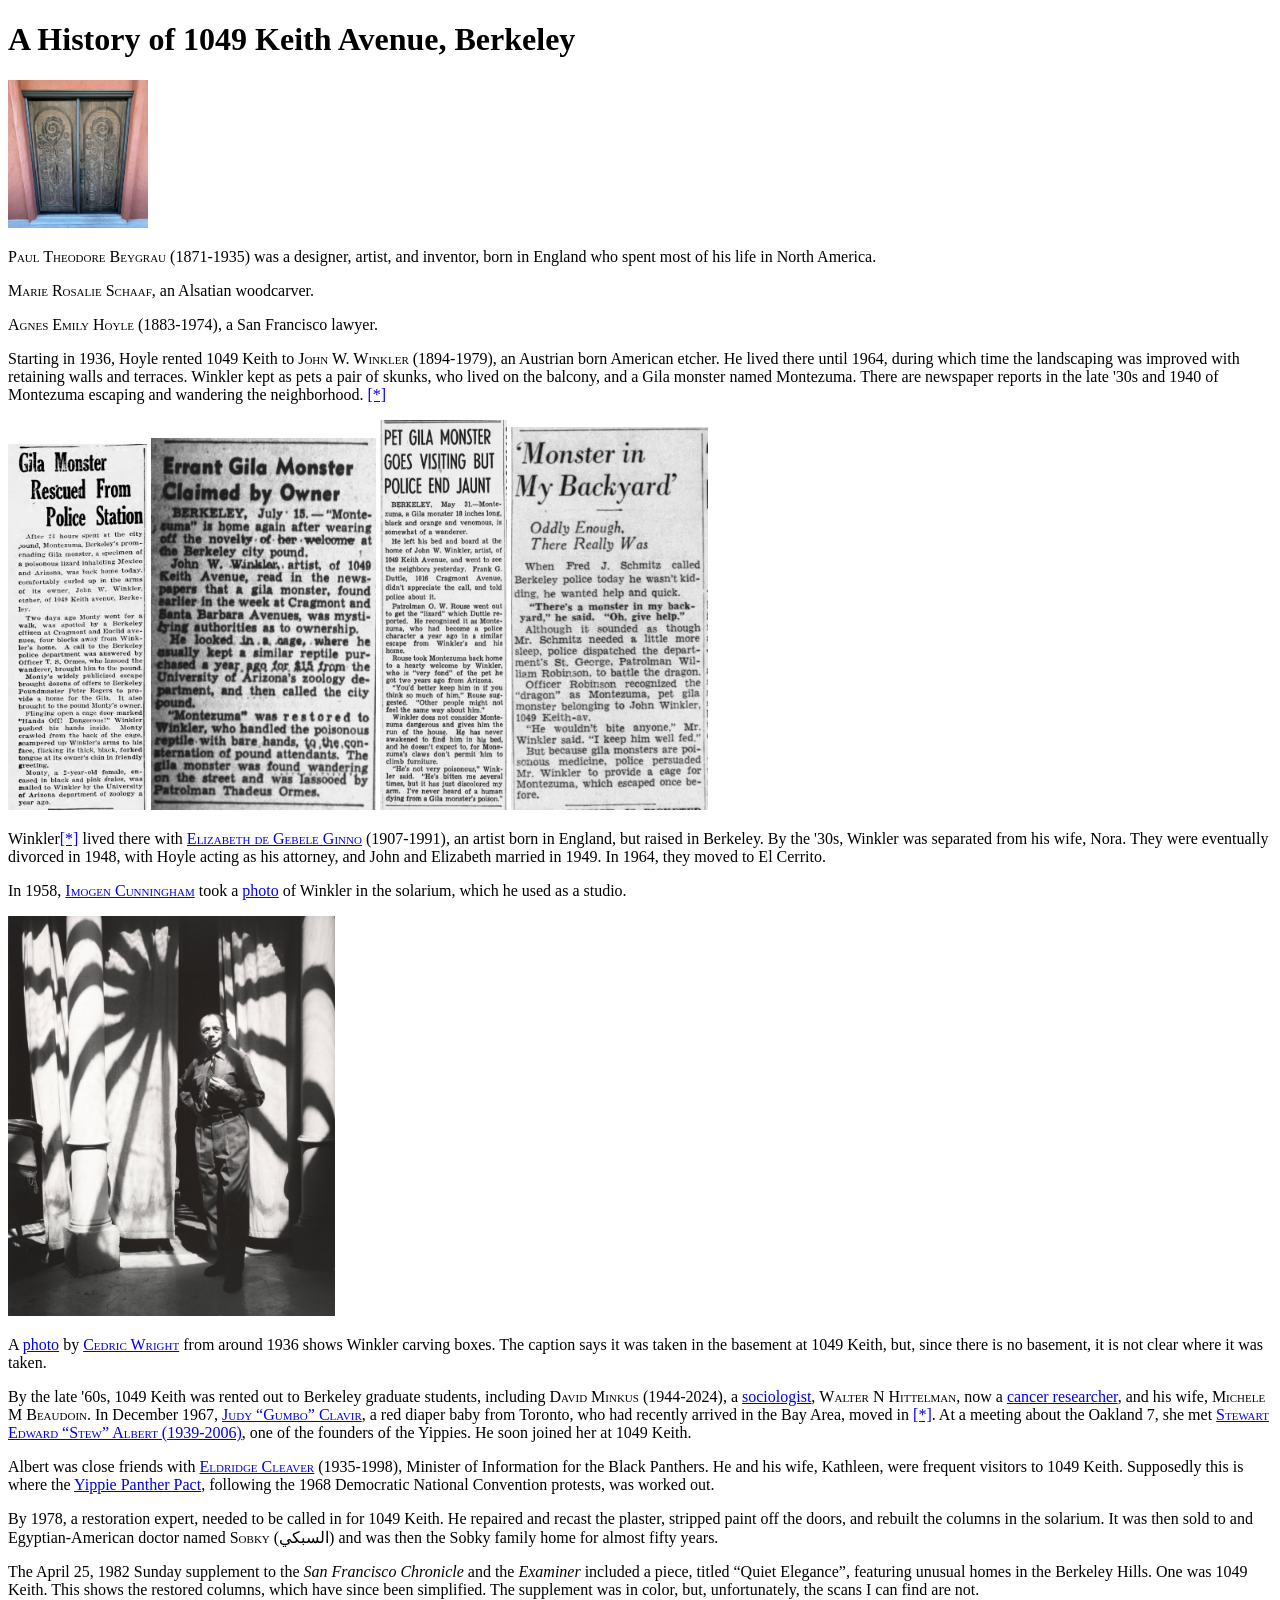
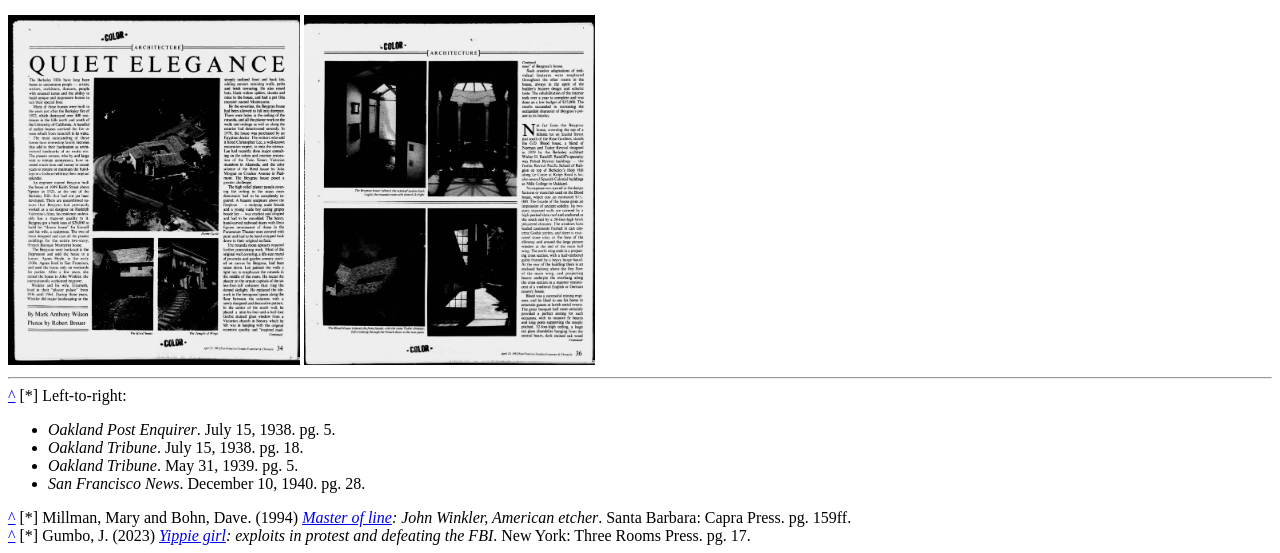
==== 1049-keith.html @ bbfe3d76 "Fill out some clippings." ====
<?xml version="1.0" encoding="iso-8859-1"?>
<!DOCTYPE html PUBLIC "-//W3C//DTD XHTML 1.0 Strict//EN" "http://www.w3.org/TR/xhtml1/DTD/xhtml1-strict.dtd">
<html xmlns="http://www.w3.org/1999/xhtml">
<head>
  <meta http-equiv="content-type" content="text/html; charset=iso-8859-1" />
  <meta http-equiv="content-language" content="en-us" />
  <title>1049 Keith</title>
  <meta name="description" content="2023 fourth quarter posts" />
  <link rel="stylesheet" href="1049-keith.css" type="text/css" />
</head>
<body>
<h1>A History of 1049 Keith Avenue, Berkeley</h1>

<img src="images/front-door-outside.jpg" alt="front door outside" width="140" height="148"/>

<p>
<span class="person">Paul Theodore Beygrau</span> (1871-1935) was a designer, artist, and inventor, born in England who spent most of his life in North America.
</p>

<p>
<span class="person">Marie Rosalie Schaaf</span>, an Alsatian woodcarver.
</p>



<p>
<span class="person">Agnes Emily Hoyle</span> (1883-1974), a San Francisco lawyer.
</p>

<p>
Starting in 1936, Hoyle rented 1049 Keith to <span class="person">John W. Winkler</span> (1894-1979), an Austrian born American etcher. He lived there until 1964, during which time the landscaping was improved with retaining walls and terraces. Winkler kept as pets a pair of skunks, who lived on the balcony, and a Gila monster named Montezuma. There are newspaper reports in the late &apos;30s and 1940 of Montezuma escaping and wandering the neighborhood. <a href="#fn-montezuma" id="fnb-montezuma">[*]</a>
</p>

<div>
<img src="images/The_Oakland_Post_Enquirer_1938_07_15_5.jpg" alt="Gila Monster Rescued From Police Station" width="139" height="366"/>
<img src="images/Oakland_Tribune_1938_07_15_Page_18.jpg" alt="Errant Gila Monster Claimed by Owner" width="225" height="372"/>
<img src="images/Oakland_Tribune_1939_05_31_Page_5.jpg" alt="Pet Gila Monster Goes Visiting but Police End Jaunt" width="127" height="390"/>
<img src="images/The_San_Francisco_News_1940_12_10_28.jpg" alt="Monster in My Backyard" width="197" height="383"/>
</div>

<p>
Winkler<a href="#fn-winkler-master-line" id="fnb-winkler-master-line">[*]</a> lived there with <a href="https://en.wikipedia.org/wiki/Elizabeth_Ginno"><span class="person">Elizabeth de Gebele Ginno</span></a> (1907-1991), an artist born in England, but raised in Berkeley. By the &apos;30s, Winkler was separated from his wife, Nora. They were eventually divorced in 1948, with Hoyle acting as his attorney, and John and Elizabeth married in 1949. In 1964, they moved to El Cerrito.
</p>

<p>
In 1958, <a href="https://en.wikipedia.org/wiki/Imogen_Cunningham"><span class="person">Imogen Cunningham</span></a> took a <a href="https://www.sfmoma.org/artwork/69.61.3/">photo</a> of Winkler in the solarium, which he used as a studio.
</p>

<div>
<img src="images/Cunningham.jpg" alt="John Winkler, Etcher" width="327" height="400"/>
</div>

<p>
A <a href="https://archive.org/details/masteroflinejohn0000mill/page/178/mode/2up?q=%22cedric+wright%22">photo</a> by <a href="https://en.wikipedia.org/wiki/Cedric_Wright"><span class="person">Cedric Wright</span></a> from around 1936 shows Winkler carving boxes. The caption says it was taken in the basement at 1049 Keith, but, since there is no basement, it is not clear where it was taken.
</p>

<p>
By the late &apos;60s, 1049 Keith was rented out to Berkeley graduate students, including
<span class="person">David Minkus</span> (1944-2024), a <a href="https://issi.berkeley.edu/david-minkus">sociologist</a>,
<span class="person">Walter N Hittelman</span>, now a <a href="https://gsbs.uth.edu/directory/profile?id=a3d20e56-502f-4c94-b5e9-e62700e378ae">cancer researcher</a>,
and his wife, <span class="person">Michele M Beaudoin</span>.

In December 1967, <a href="https://en.wikipedia.org/wiki/Judy_Gumbo"><span class="person">Judy &ldquo;Gumbo&rdquo; Clavir</span></a>, a red diaper baby from Toronto, who had recently arrived in the Bay Area, moved in <a href="#fn-judy-gumbo-arrives" id="fnb-judy-gumbo-arrives">[*]</a>. At a meeting about the Oakland 7, she met
<a href="https://en.wikipedia.org/wiki/Stew_Albert"><span class="person">Stewart Edward &ldquo;Stew&rdquo; Albert (1939-2006)</a>, one of the founders of the Yippies.
He soon joined her at 1049 Keith.
</p>

<p>
Albert was close friends with <a href="https://en.wikipedia.org/wiki/Eldridge_Cleaver"><span class="person">Eldridge Cleaver</span></a> (1935-1998), Minister of Information for the Black Panthers. He and his wife, Kathleen, were frequent visitors to 1049 Keith. Supposedly this is where the <a href="https://files.libcom.org/files/2024-06/Yipanther%20Pact.pdf">Yippie Panther Pact</a>, following the 1968 Democratic National Convention protests, was worked out.
</p>

<p>
By 1978, a restoration expert, needed to be called in for 1049 Keith. He repaired and recast the plaster, stripped paint off the doors, and rebuilt the columns in the solarium. It was then sold to and Egyptian-American doctor named <span class="person">Sobky</span> (&#x0627;&#x0644;&#x0633;&#x0628;&#x0643;&#x064A;) and was then the Sobky family home for almost fifty years.
</p>

<p>
The April 25, 1982 Sunday supplement to the <i>San Francisco Chronicle</i> and the <i>Examiner</i> included a piece, titled &ldquo;Quiet Elegance&rdquo;, featuring unusual homes in the Berkeley Hills. One was 1049 Keith. This shows the restored columns, which have since been simplified. The supplement was in color, but, unfortunately, the scans I can find are not.
</p>

<div>
<img src="images/The_San_Francisco_Examiner_1982_04_25_478.jpg" alt="Quiet Elegance" width="292" height="350"/>
<img src="images/The_San_Francisco_Examiner_1982_04_25_480.jpg" alt="Beygrau photos" width="291" height="350"/>
</div>

<hr/>

<div class="fn" id="fn-montezuma">
<a href="#fnb-montezuma">^</a>
[*] Left-to-right:
<ul>
  <li><i>Oakland Post Enquirer</i>. July 15, 1938. pg. 5.</li>
  <li><i>Oakland Tribune</i>. July 15, 1938. pg. 18.</li>
  <li><i>Oakland Tribune</i>. May 31, 1939. pg. 5.</li>
  <li><i>San Francisco News</i>. December 10, 1940. pg. 28.</li>
</ul>
</div>

<div class="fn" id="fn-winkler-master-line">
<a href="#fnb-winkler-master-line">^</a>
[*]
Millman, Mary and Bohn, Dave. (1994) <i><a href="https://www.librarything.com/work/19726737/t/Master-of-Line-John-W-Winkler-American-Etcher">Master of line</a>: John Winkler, American etcher</i>. Santa Barbara: Capra Press. pg. 159ff.
</div>

<div class="fn" id="fn-judy-gumbo-arrives">
<a href="#fnb-judy-gumbo-arrives">^</a>
[*]
Gumbo, J. (2023) <i><a href="https://www.librarything.com/work/27491806/t/Yippie-Girl-Exploits-in-Protest-and-Defeating-the-FBI">Yippie girl</a>: exploits in protest and defeating the FBI</i>. New York: Three Rooms Press. pg. 17.
</div>
---- 1049-keith.css ----
.person {
    font-variant: small-caps
}
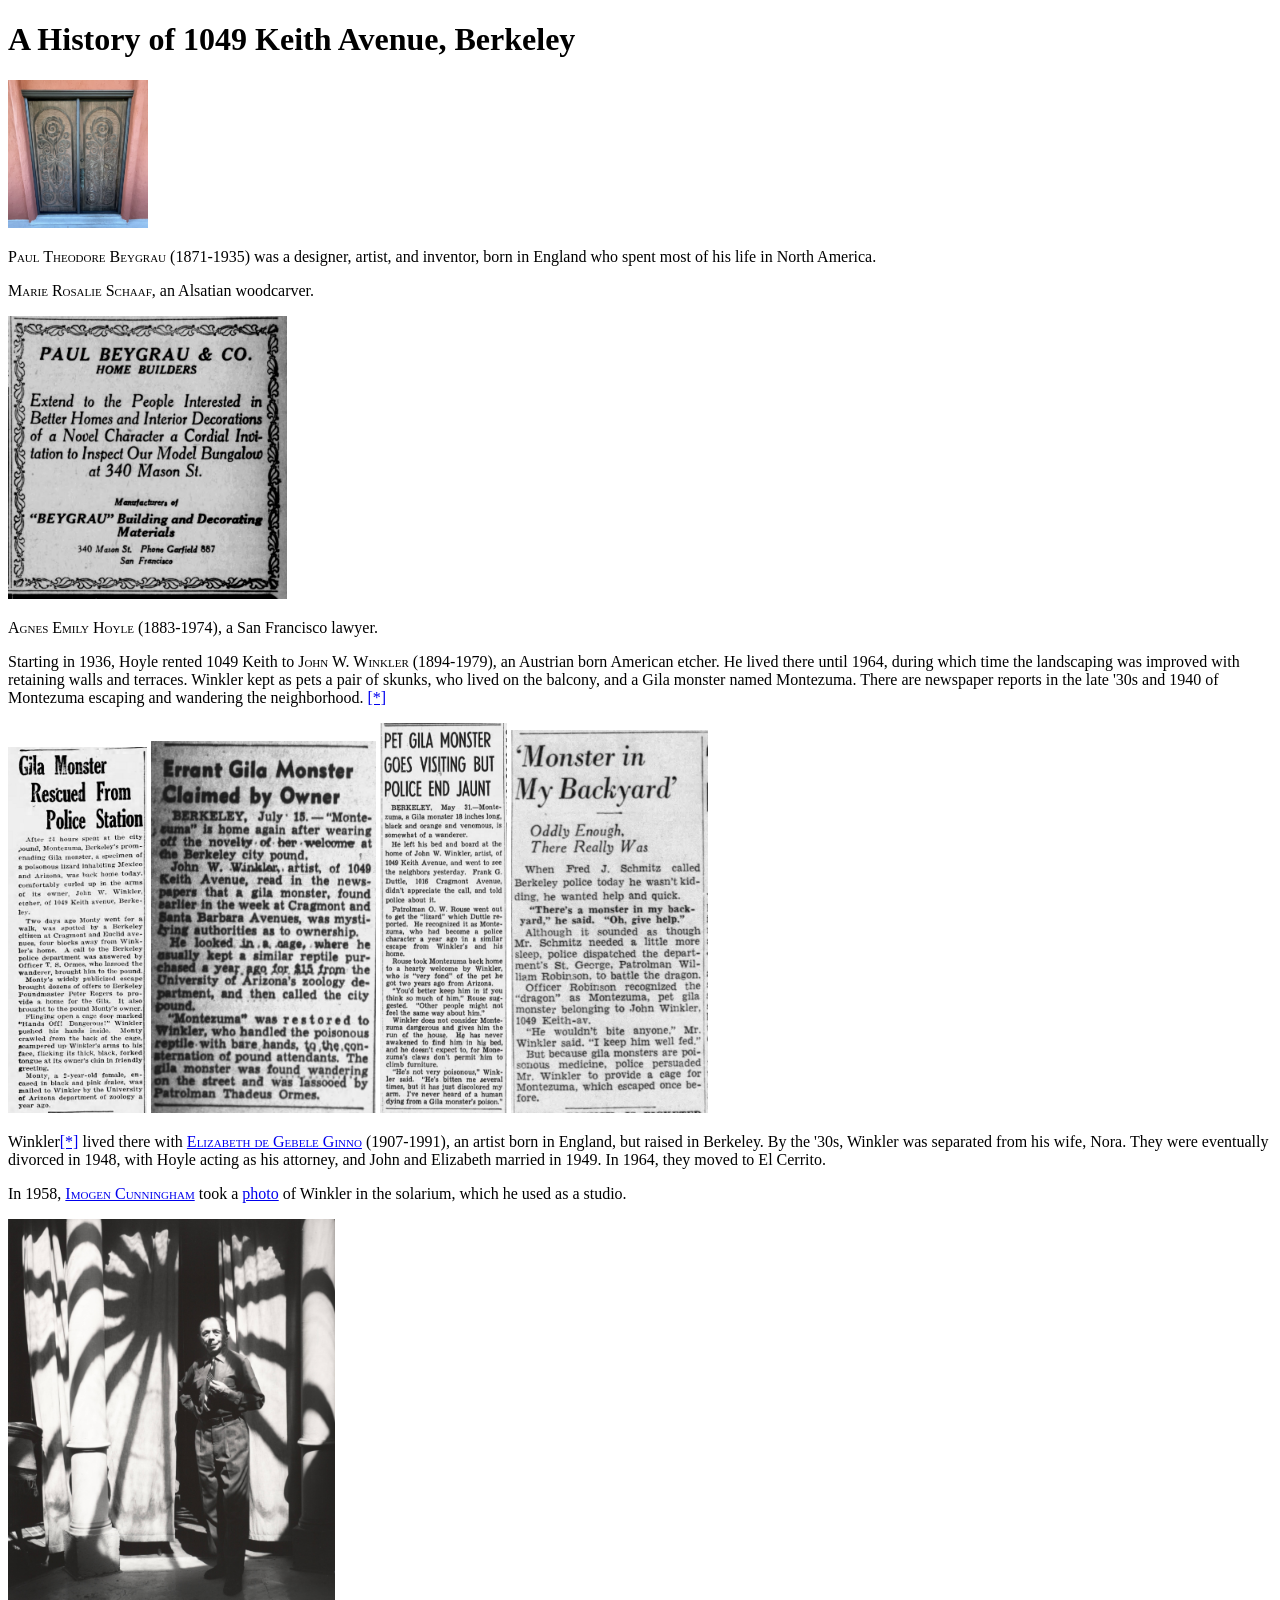
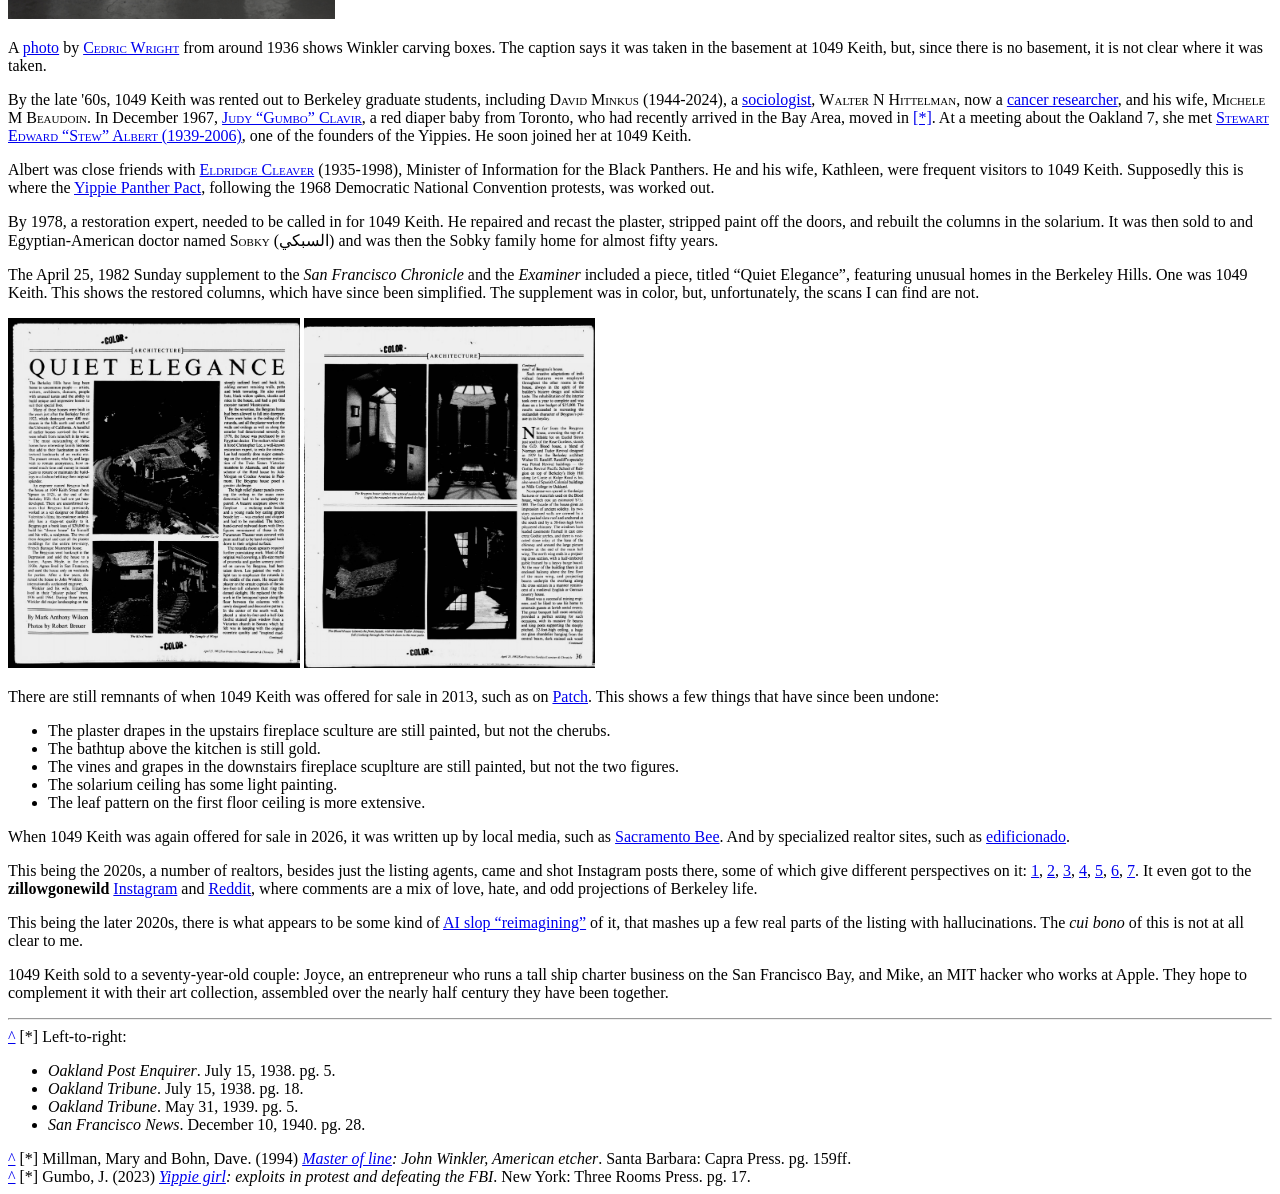
==== commit ef651d85: "More recent stuff." ====
--- a/1049-keith.html
+++ b/1049-keith.html
@@ -21,7 +21,9 @@
 <span class="person">Marie Rosalie Schaaf</span>, an Alsatian woodcarver.
 </p>
 
-
+<div>
+<img src="images/San_Francisco_Chronicle_1923_10_07_73.jpg" alt="Paul Beygrau Home Builders" width="279" height="283"/>
+</div>
 
 <p>
 <span class="person">Agnes Emily Hoyle</span> (1883-1974), a San Francisco lawyer.
@@ -82,6 +84,39 @@
 <img src="images/The_San_Francisco_Examiner_1982_04_25_480.jpg" alt="Beygrau photos" width="291" height="350"/>
 </div>
 
+<p>
+There are still remnants of when 1049 Keith was offered for sale in 2013, such as on <a href="https://patch.com/california/berkeley/bp--art-and-architecture-villa-vine">Patch</a>. This shows a few things that have since been undone:
+</p>
+<ul>
+  <li>The plaster drapes in the upstairs fireplace sculture are still painted, but not the cherubs.</li>
+  <li>The bathtup above the kitchen is still gold.</li>
+  <li>The vines and grapes in the downstairs fireplace scuplture are still painted, but not the two figures.</li>
+  <li>The solarium ceiling has some light painting.</li>
+  <li>The leaf pattern on the first floor ceiling is more extensive.</li>
+</ul>
+
+<p>
+When 1049 Keith was again offered for sale in 2026, it was written up by local media, such as <a href="https://www.sacbee.com/news/business/real-estate-news/article315740478.html">Sacramento Bee</a>.
+And by specialized realtor sites, such as <a href="https://edificionado.wordpress.com/2026/04/27/1049-keith-berkeley-2/">edificionado</a>.
+</p>
+<p>
+This being the 2020s, a number of realtors, besides just the listing agents, came and shot Instagram posts there, some of which give different perspectives on it:
+<a href="https://www.instagram.com/elbasanicolin/p/DXhaVYpEQer/">1</a>,
+<a href="https://www.instagram.com/kangofrealty/p/DX7YemlhP8V/">2</a>,
+<a href="https://www.instagram.com/mattpetullo/p/DXuLZk6DrIT/">3</a>,
+<a href="https://www.instagram.com/michasrichetta.team/p/DXr6CDYlTtQ/">4</a>,
+<a href="https://www.instagram.com/roland_osage/p/DXsaBM2AYT6/">5</a>,
+<a href="https://www.instagram.com/saltandpinerealestate/p/DXntfiNsRMz/">6</a>,
+<a href="https://www.instagram.com/sierrayourbayarearealtor/p/DXzMmn4pVzR/">7</a>.
+It even got to the <b>zillowgonewild</b> <a href="https://www.instagram.com/zillowgonewild/p/DXsVE-7kVmS/">Instagram</a> and <a href="https://www.reddit.com/r/zillowgonewild/comments/1t26m3u/its_giving_cult/">Reddit</a>, where comments are a mix of love, hate, and odd projections of Berkeley life.
+</p>
+<p>
+This being the later 2020s, there is what appears to be some kind of <a href="https://www.instagram.com/jasonliu07041/p/DXaPwZMgu-U/">AI slop &ldquo;reimagining&rdquo;</a> of it, that mashes up a few real parts of the listing with hallucinations. The <i>cui bono</i> of this is not at all clear to me.
+</p>
+
+<p>
+1049 Keith sold to a seventy-year-old couple: Joyce, an entrepreneur who runs a tall ship charter business on the San Francisco Bay, and Mike, an MIT hacker who works at Apple. They hope to complement it with their art collection, assembled over the nearly half century they have been together.
+
 <hr/>
 
 <div class="fn" id="fn-montezuma">
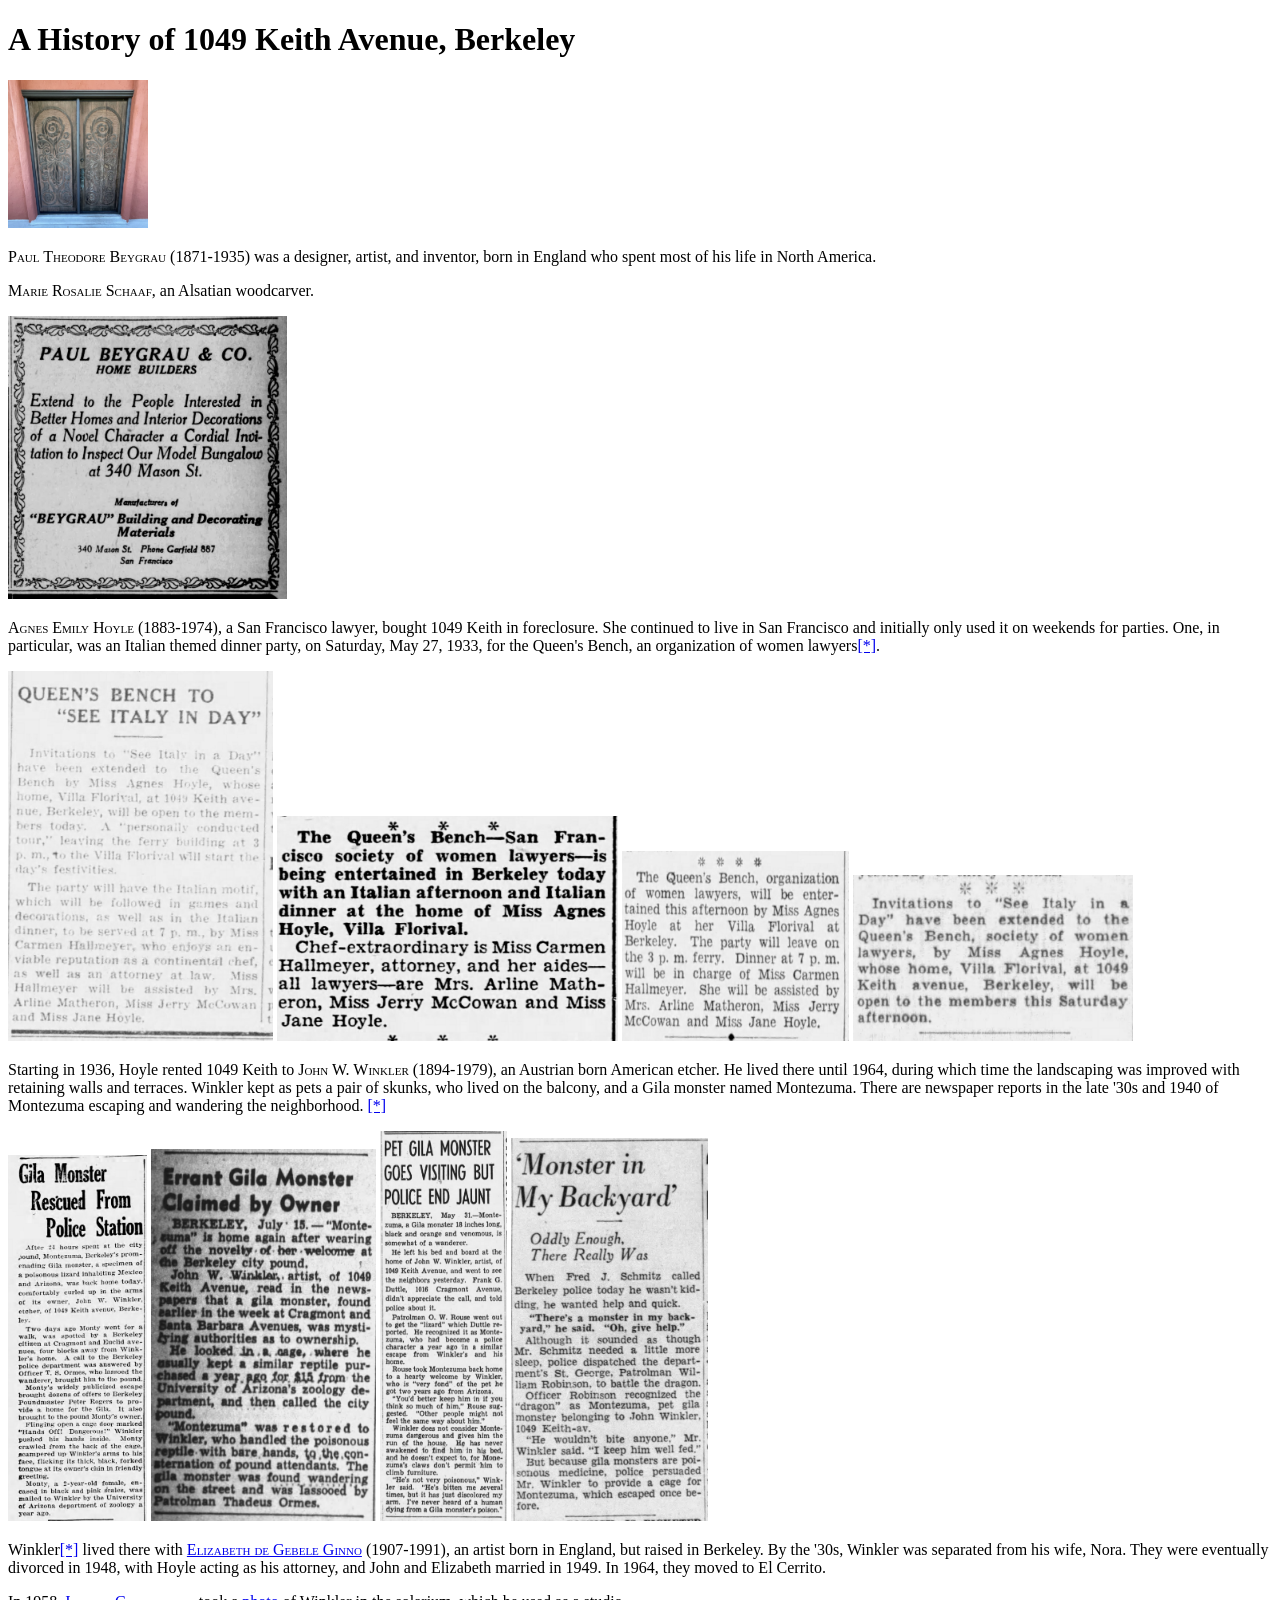
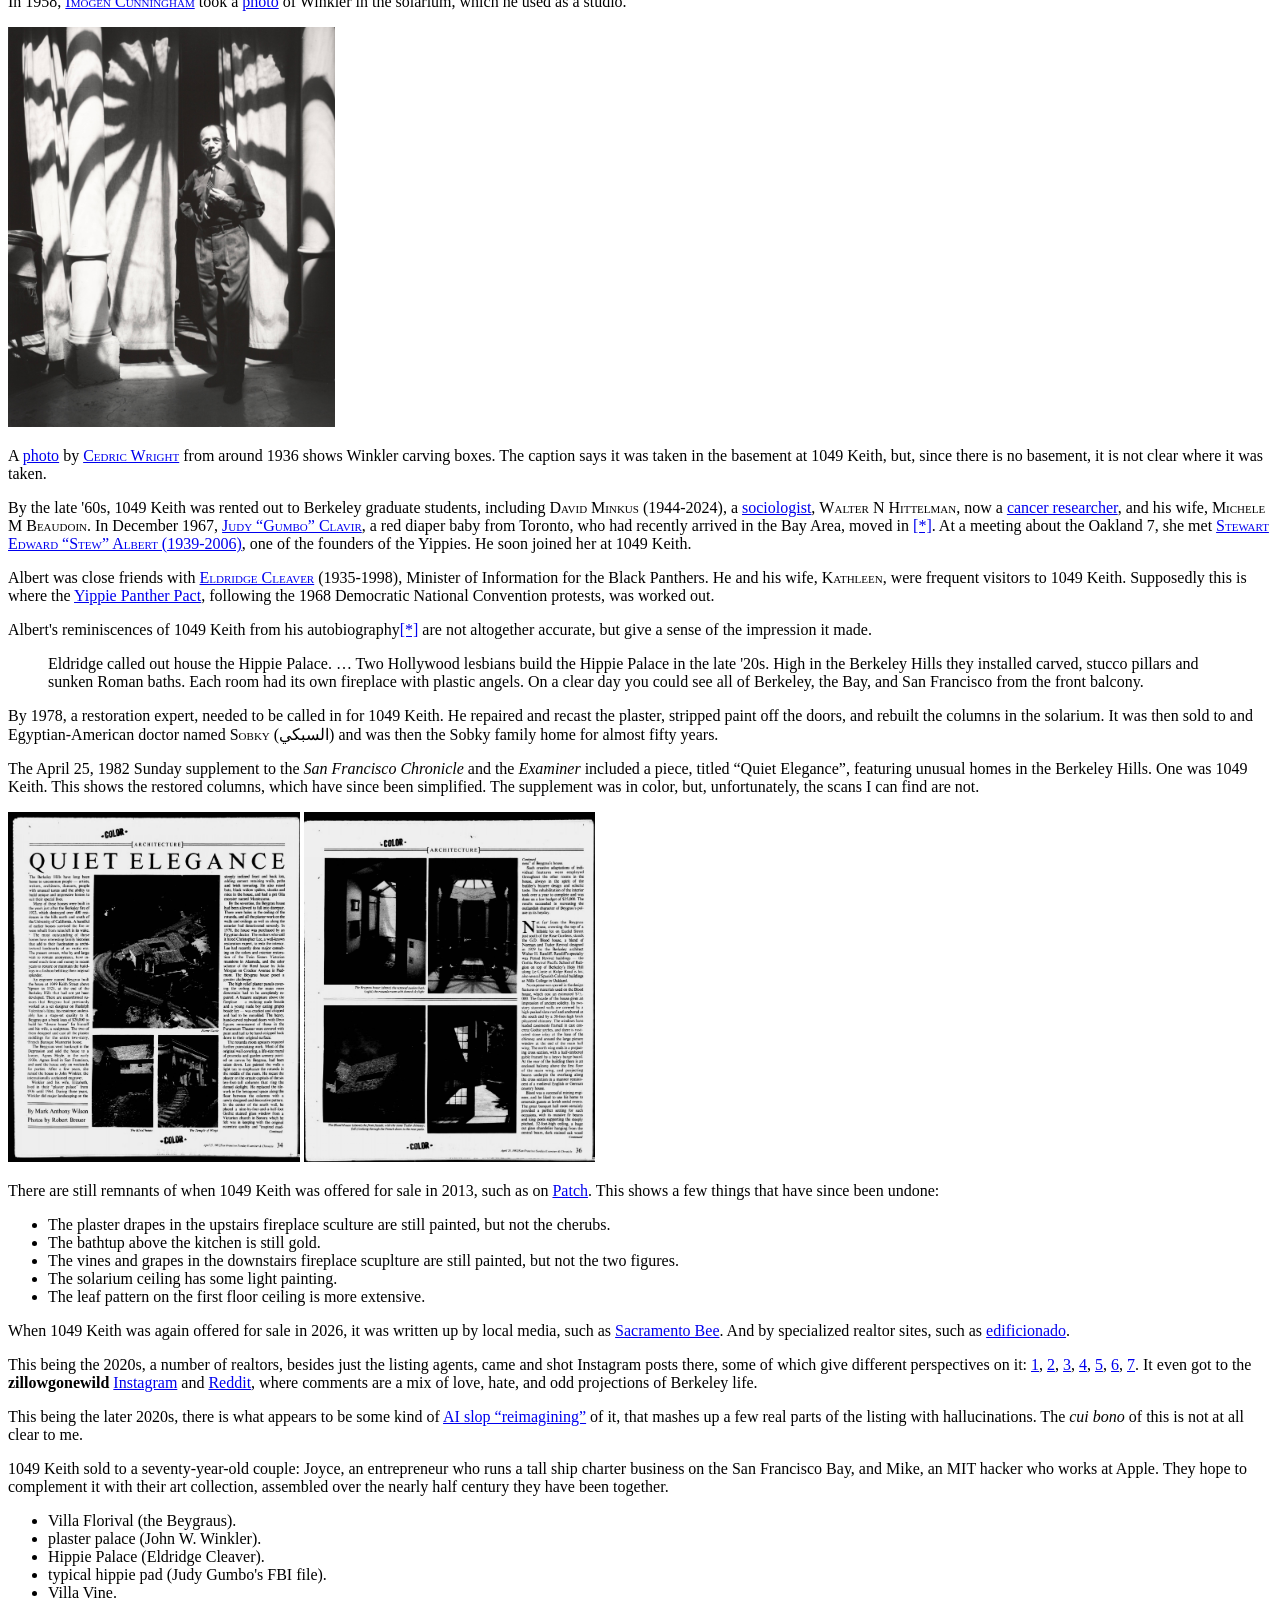
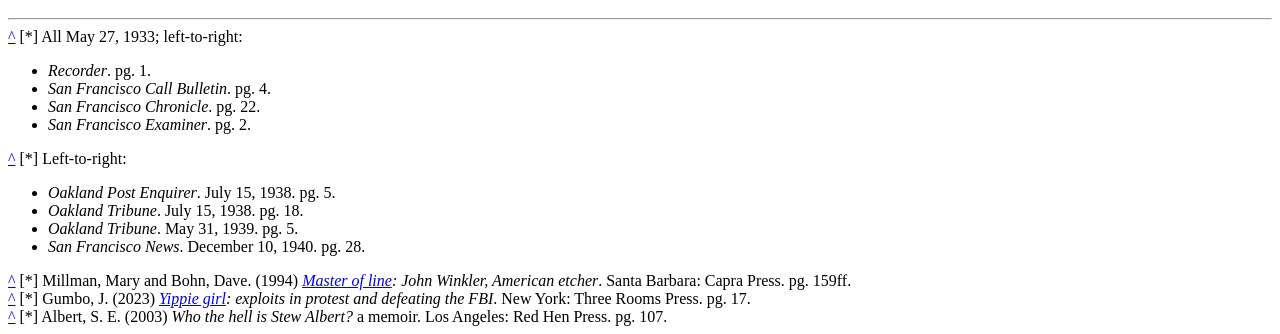
==== commit 0441d588: "More clips." ====
--- a/1049-keith.html
+++ b/1049-keith.html
@@ -26,8 +26,15 @@
 </div>
 
 <p>
-<span class="person">Agnes Emily Hoyle</span> (1883-1974), a San Francisco lawyer.
+<span class="person">Agnes Emily Hoyle</span> (1883-1974), a San Francisco lawyer, bought 1049 Keith in foreclosure. She continued to live in San Francisco and initially only used it on weekends for parties. One, in particular, was an Italian themed dinner party, on Saturday, May 27, 1933, for the Queen's Bench, an organization of women lawyers<a href="#fn-queens-bench" id="fnb-queens-bench">[*]</a>.
 </p>
+
+<div>
+<img src="images/The_Recorder_1933_05_27_1.jpg" alt="Recorder" width="265" height="370"/>
+<img src="images/The_San_Francisco_Call_Bulletin_1933_05_27_4.jpg" alt="Call Bulletin" width="341" height="225"/>
+<img src="images/San_Francisco_Chronicle_1933_05_27_22.jpg" alt="Chronicle" width="227" height="190"/>
+<img src="images/The_San_Francisco_Examiner_1933_05_27_2.jpg" alt="Examiner" width="280" height="166"/>
+</div>
 
 <p>
 Starting in 1936, Hoyle rented 1049 Keith to <span class="person">John W. Winkler</span> (1894-1979), an Austrian born American etcher. He lived there until 1964, during which time the landscaping was improved with retaining walls and terraces. Winkler kept as pets a pair of skunks, who lived on the balcony, and a Gila monster named Montezuma. There are newspaper reports in the late &apos;30s and 1940 of Montezuma escaping and wandering the neighborhood. <a href="#fn-montezuma" id="fnb-montezuma">[*]</a>
@@ -68,8 +75,17 @@
 </p>
 
 <p>
-Albert was close friends with <a href="https://en.wikipedia.org/wiki/Eldridge_Cleaver"><span class="person">Eldridge Cleaver</span></a> (1935-1998), Minister of Information for the Black Panthers. He and his wife, Kathleen, were frequent visitors to 1049 Keith. Supposedly this is where the <a href="https://files.libcom.org/files/2024-06/Yipanther%20Pact.pdf">Yippie Panther Pact</a>, following the 1968 Democratic National Convention protests, was worked out.
+Albert was close friends with <a href="https://en.wikipedia.org/wiki/Eldridge_Cleaver"><span class="person">Eldridge Cleaver</span></a> (1935-1998), Minister of Information for the Black Panthers. He and his wife, <span class="person">Kathleen</span>, were frequent visitors to 1049 Keith. Supposedly this is where the <a href="https://files.libcom.org/files/2024-06/Yipanther%20Pact.pdf">Yippie Panther Pact</a>, following the 1968 Democratic National Convention protests, was worked out.
 </p>
+
+<p>
+Albert's reminiscences of 1049 Keith from his autobiography<a href="#fn-who-the-hell" id="fnb-who-the-hell">[*]</a> are not altogether accurate, but give a sense of the impression it made.
+</p>
+
+<blockquote>
+Eldridge called out house the Hippie Palace. &hellip;
+Two Hollywood lesbians build the Hippie Palace in the late &apos;20s. High in the Berkeley Hills they installed carved, stucco pillars and sunken Roman baths. Each room had its own fireplace with plastic angels. On a clear day you could see all of Berkeley, the Bay, and San Francisco from the front balcony.
+</blockquote>
 
 <p>
 By 1978, a restoration expert, needed to be called in for 1049 Keith. He repaired and recast the plaster, stripped paint off the doors, and rebuilt the columns in the solarium. It was then sold to and Egyptian-American doctor named <span class="person">Sobky</span> (&#x0627;&#x0644;&#x0633;&#x0628;&#x0643;&#x064A;) and was then the Sobky family home for almost fifty years.
@@ -117,7 +133,26 @@
 <p>
 1049 Keith sold to a seventy-year-old couple: Joyce, an entrepreneur who runs a tall ship charter business on the San Francisco Bay, and Mike, an MIT hacker who works at Apple. They hope to complement it with their art collection, assembled over the nearly half century they have been together.
 
+<ul>
+  <li>Villa Florival (the Beygraus).</li>
+  <li>plaster palace (John W. Winkler).</li>
+  <li>Hippie Palace (Eldridge Cleaver).</li>
+  <li>typical hippie pad (Judy Gumbo's FBI file).</li>
+  <li>Villa Vine.</li>
+</ul>
+
 <hr/>
+
+<div class="fn" id="fn-queens-bench">
+<a href="#fn-queens-bench">^</a>
+[*] All May 27, 1933; left-to-right:
+<ul>
+  <li><i>Recorder</i>. pg. 1.</li>
+  <li><i>San Francisco Call Bulletin</i>. pg. 4.</li>
+  <li><i>San Francisco Chronicle</i>. pg. 22.</li>
+  <li><i>San Francisco Examiner</i>. pg. 2.</li>
+</ul>
+</div>
 
 <div class="fn" id="fn-montezuma">
 <a href="#fnb-montezuma">^</a>
@@ -141,3 +176,9 @@
 [*]
 Gumbo, J. (2023) <i><a href="https://www.librarything.com/work/27491806/t/Yippie-Girl-Exploits-in-Protest-and-Defeating-the-FBI">Yippie girl</a>: exploits in protest and defeating the FBI</i>. New York: Three Rooms Press. pg. 17.
 </div>
+
+<div class="fn" id="fn-who-the-hell">
+<a href="#fnb-who-the-hell">^</a>
+[*]
+Albert, S. E. (2003) <i>Who the hell is Stew Albert?</i> a memoir</i>. Los Angeles: Red Hen Press. pg. 107.
+</div>
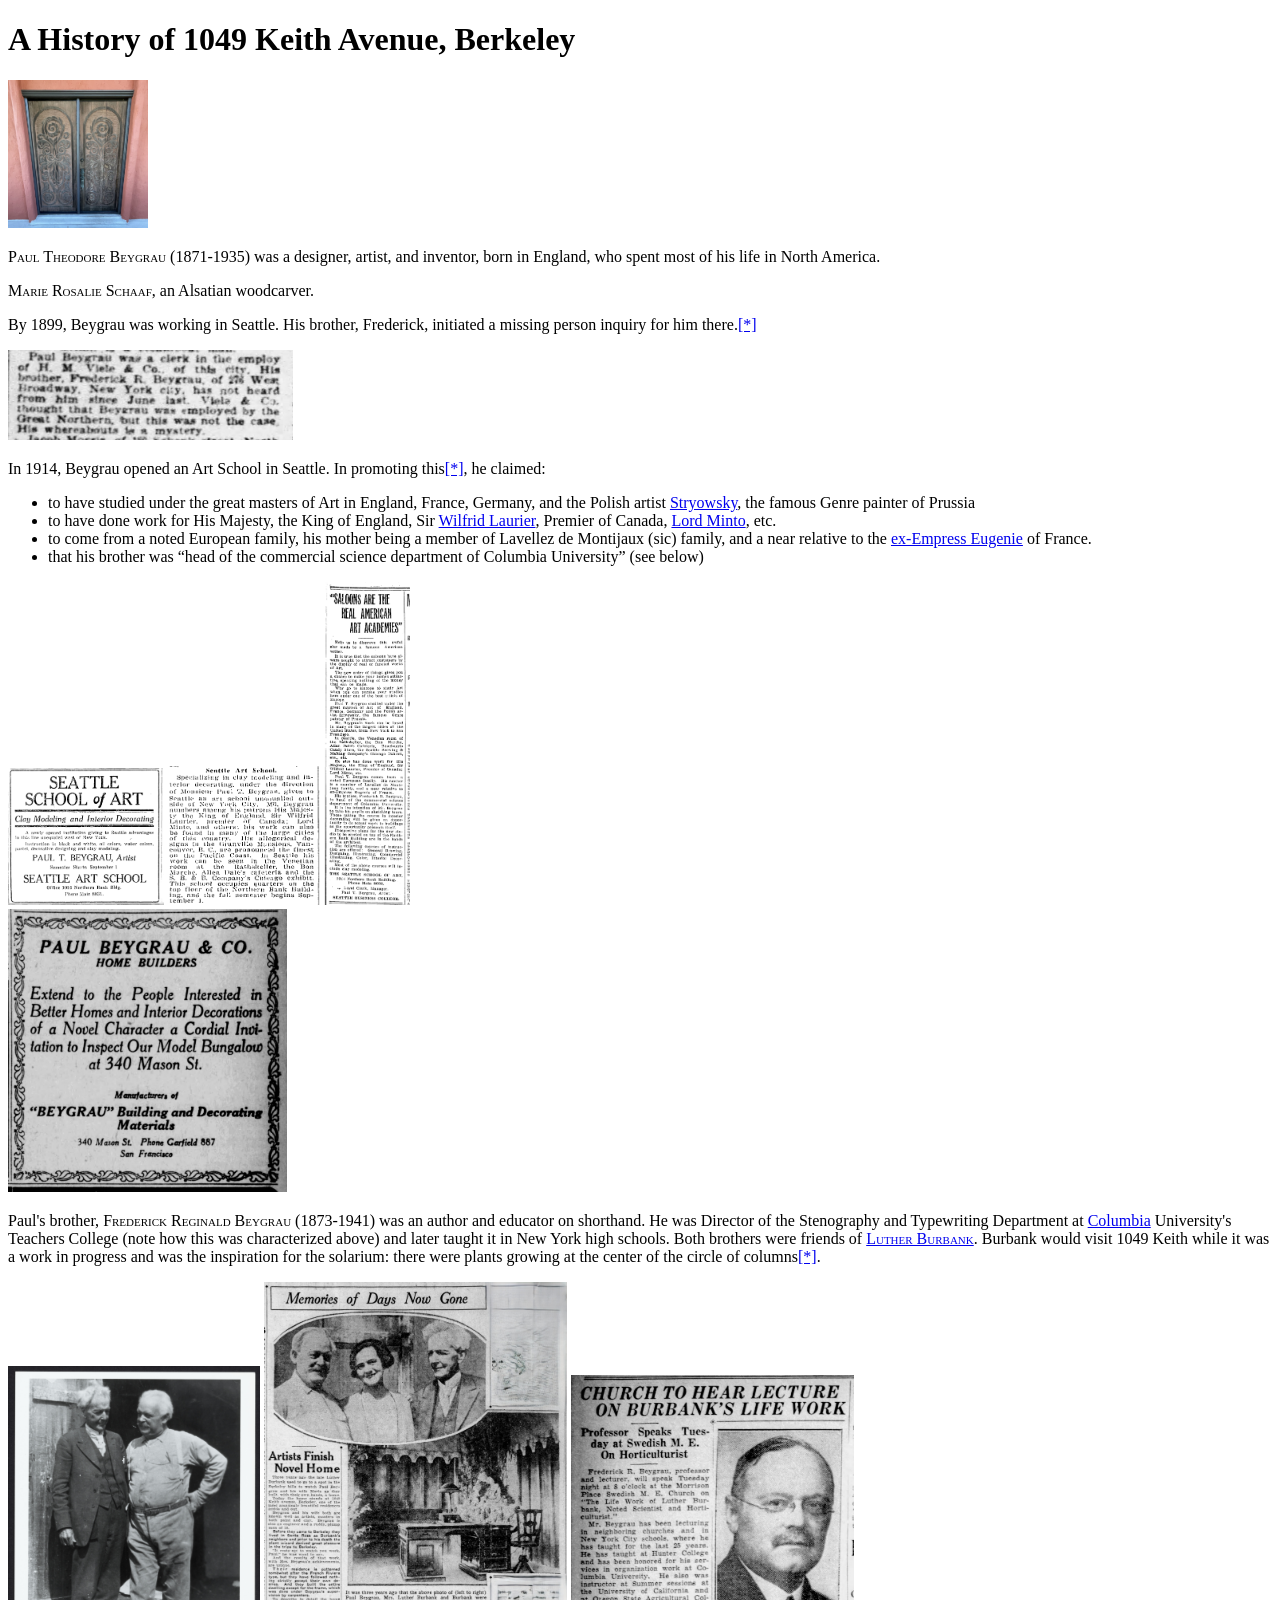
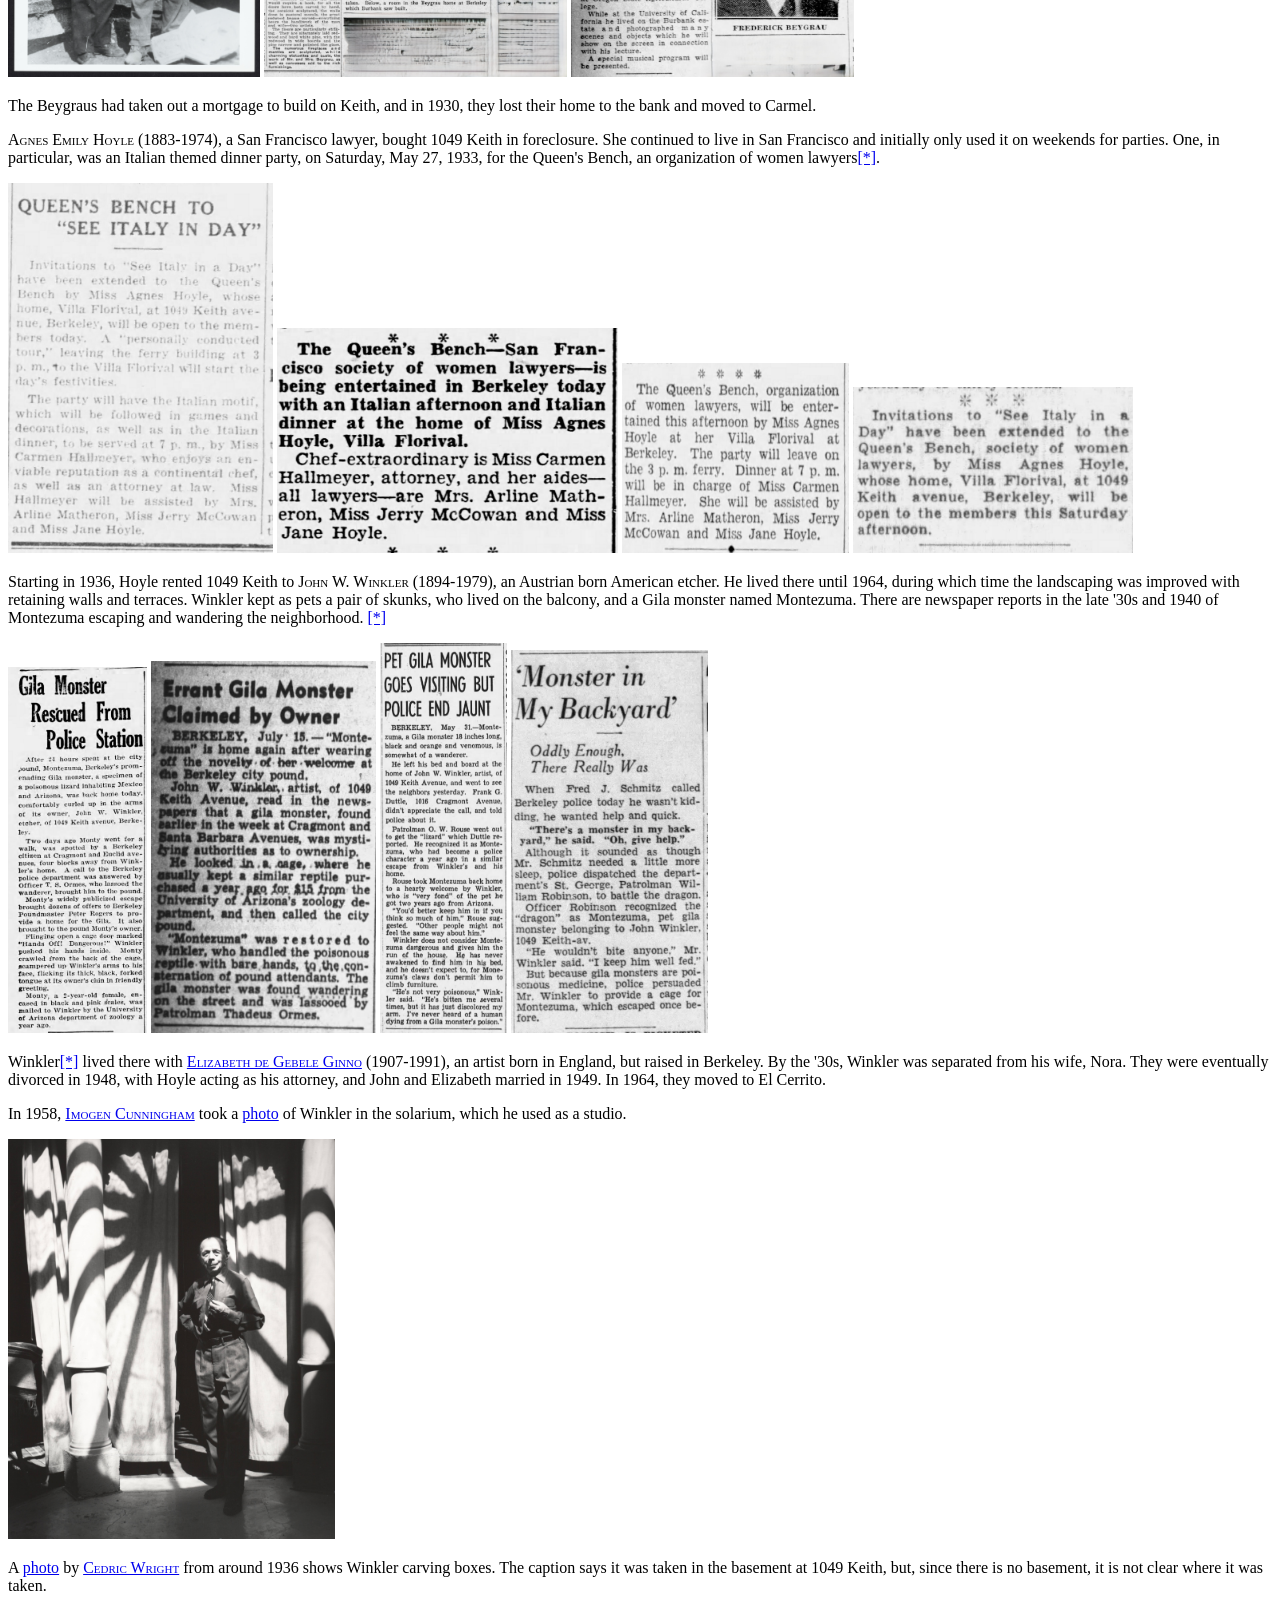
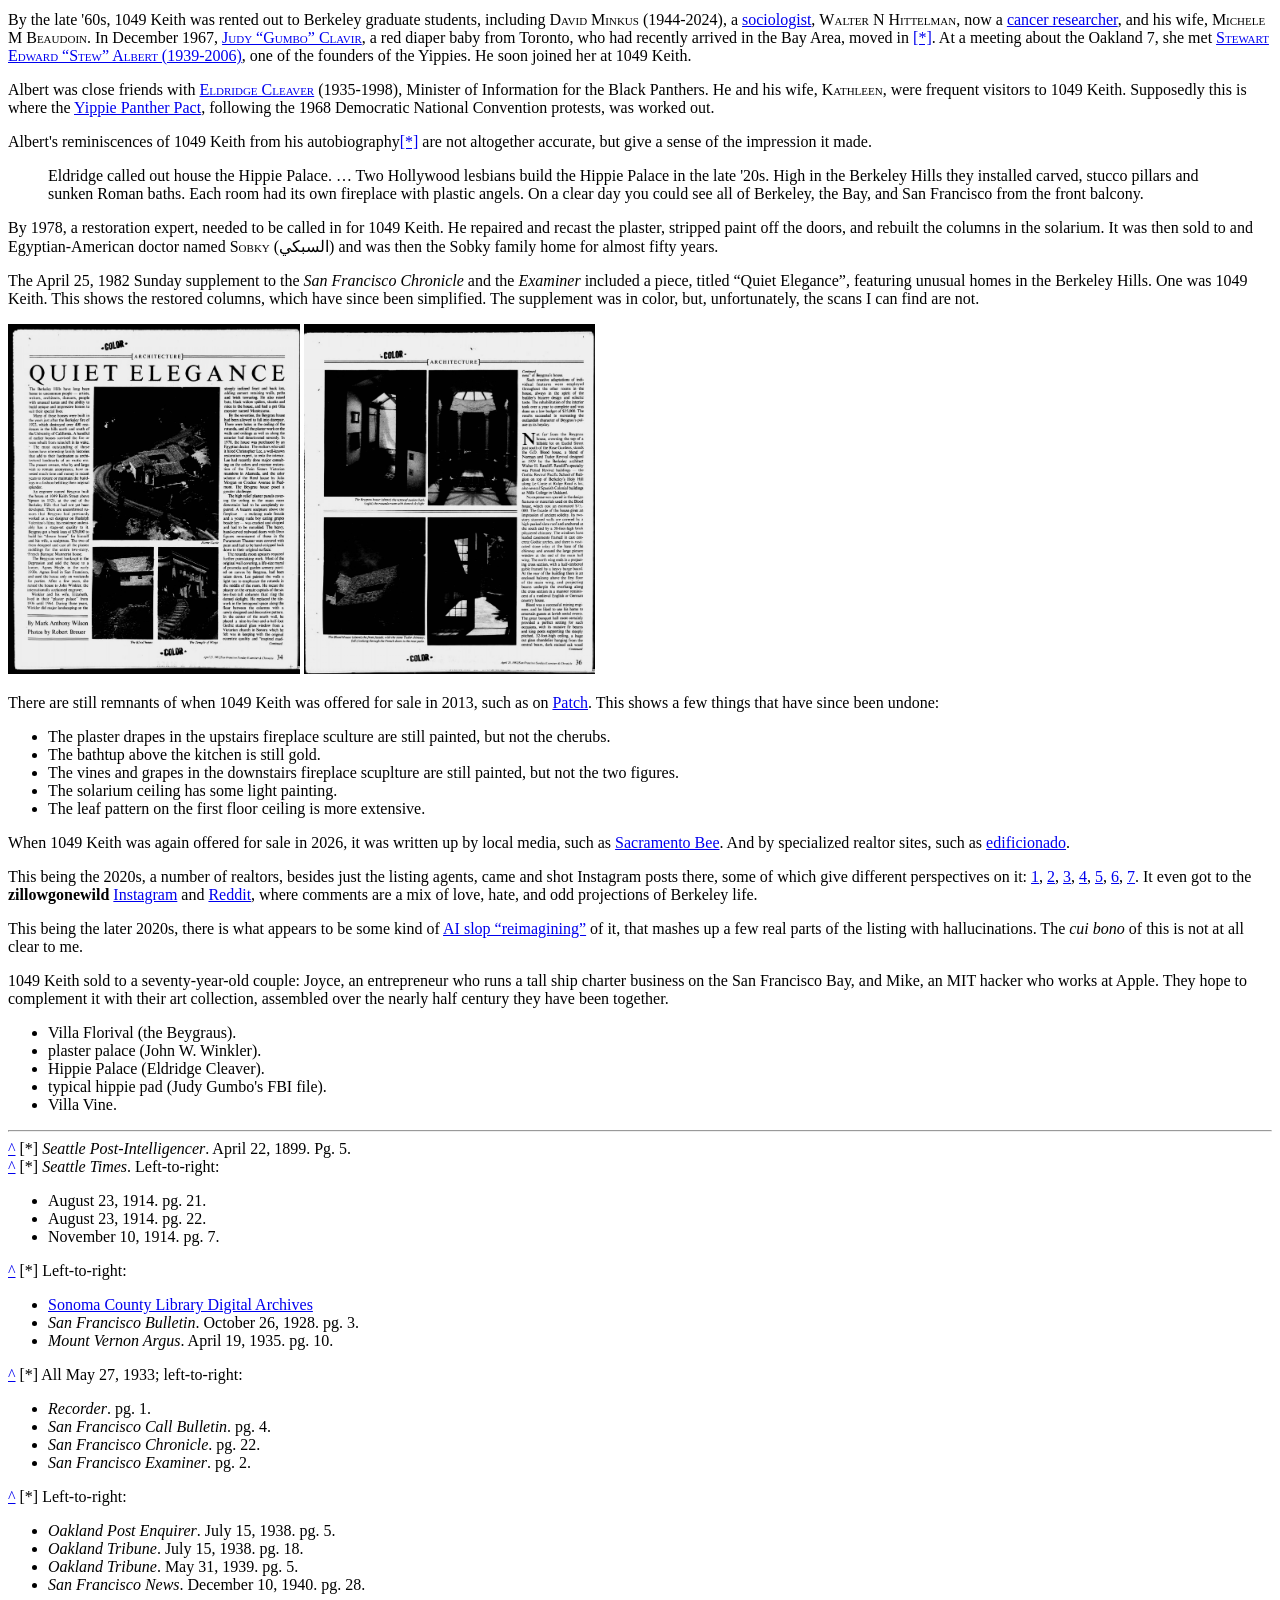
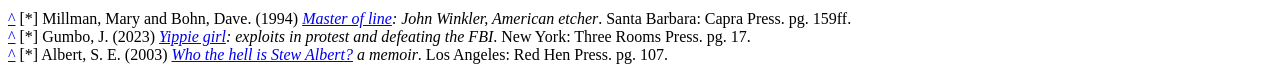
==== commit c5f90e2b: "Brother and Burbank." ====
--- a/1049-keith.html
+++ b/1049-keith.html
@@ -14,19 +14,57 @@
 <img src="images/front-door-outside.jpg" alt="front door outside" width="140" height="148"/>
 
 <p>
-<span class="person">Paul Theodore Beygrau</span> (1871-1935) was a designer, artist, and inventor, born in England who spent most of his life in North America.
+<span class="person">Paul Theodore Beygrau</span> (1871-1935) was a designer, artist, and inventor, born in England, who spent most of his life in North America.
 </p>
 
 <p>
 <span class="person">Marie Rosalie Schaaf</span>, an Alsatian woodcarver.
 </p>
 
+<p>
+By 1899, Beygrau was working in Seattle. His brother, Frederick, initiated a missing person inquiry for him there.<a href="#fn-seattle-missing" id="fnb-seattle-missing">[*]</a>
+</p>
+
+<div>
+<img src="images/Seattle_Post_Intelligencer_1899_04_22_5.jpg" alt="" width="285" height="90"/>
+</div>
+
+<p>
+In 1914, Beygrau opened an Art School in Seattle. In promoting this<a href="#fn-seattle-art-school" id="fnb-seattle-art-school">[*]</a>, he claimed:
+</p>
+<ul>
+  <li>to have studied under the great masters of Art in England, France, Germany, and the Polish artist <a href="https://en.wikipedia.org/wiki/Wilhelm_August_Stryowski">Stryowsky</a>, the famous Genre painter of Prussia</li>
+  <li>to have done work for His Majesty, the King of England, Sir <a href="https://en.wikipedia.org/wiki/Wilfrid_Laurier">Wilfrid Laurier</a>, Premier of Canada, <a href="https://en.wikipedia.org/wiki/Victor_Elliot-Murray-Kynynmound,_5th_Earl_of_Minto">Lord Minto</a>, etc.</li>
+  <li>to come from a noted European family, his mother being a member of Lavellez de Montijaux (sic) family, and a near relative to the <a href="https://en.wikipedia.org/wiki/Eug%C3%A9nie_de_Montijo">ex-Empress Eugenie</a> of France.</li>
+  <li>that his brother was &ldquo;head of the commercial science department of Columbia University&rdquo; (see below)</li>
+</ul>
+
+<div>
+<img src="images/Seattle_Daily_Times_1914-08-23_21.png" alt="Seattle Art School advertisement" width="156" height="137"/>
+<img src="images/Seattle_Daily_Times_1914-08-23_22.png" alt="Seattle Art School advertorial" width="152" height="139"/>
+<img src="images/Seattle_Daily_Times_1914-11-10_7.png" alt="Saloons are the Real American Art Academies" width="86" height="323"/>
+</div>
+
 <div>
 <img src="images/San_Francisco_Chronicle_1923_10_07_73.jpg" alt="Paul Beygrau Home Builders" width="279" height="283"/>
 </div>
 
 <p>
-<span class="person">Agnes Emily Hoyle</span> (1883-1974), a San Francisco lawyer, bought 1049 Keith in foreclosure. She continued to live in San Francisco and initially only used it on weekends for parties. One, in particular, was an Italian themed dinner party, on Saturday, May 27, 1933, for the Queen's Bench, an organization of women lawyers<a href="#fn-queens-bench" id="fnb-queens-bench">[*]</a>.
+Paul&apos;s brother, <span class="person">Frederick Reginald Beygrau</span> (1873-1941) was an author and educator on shorthand. He was Director of the Stenography and Typewriting Department at <a href="https://findingaids.library.columbia.edu/archives/cul-6909782">Columbia</a> University's Teachers College (note how this was characterized above) and later taught it in New York high schools. Both brothers were friends of <a href="https://en.wikipedia.org/wiki/Luther_Burbank"><span class="person">Luther Burbank</span></a>. Burbank would visit 1049 Keith while it was a work in progress and was the inspiration for the solarium: there were plants growing at the center of the circle of columns<a href="#fn-burbank" id="fnb-burbank">[*]</a>.
+</p>
+
+<div>
+<img src="images/Burbank-Beygrau.jpg" alt="Luther Burbank and Paul Beygrau" width="252" height="311"/>
+<img src="images/San_Francisco_Bulletin_1928_10_26_3.jpg" alt="Artists Finish Novel Home" width="303" height="395"/>
+<img src="images/Mount_Vernon_Argus_1935_04_19_10.jpg" alt="Church to Hear Lecture on Burbank's Life Work" width="283" height="302"/>
+</div>
+
+<p>
+The Beygraus had taken out a mortgage to build on Keith, and in 1930, they lost their home to the bank and moved to Carmel.
+</p>
+
+<p>
+<span class="person">Agnes Emily Hoyle</span> (1883-1974), a San Francisco lawyer, bought 1049 Keith in foreclosure. She continued to live in San Francisco and initially only used it on weekends for parties. One, in particular, was an Italian themed dinner party, on Saturday, May 27, 1933, for the Queen&apos;s Bench, an organization of women lawyers<a href="#fn-queens-bench" id="fnb-queens-bench">[*]</a>.
 </p>
 
 <div>
@@ -79,7 +117,7 @@
 </p>
 
 <p>
-Albert's reminiscences of 1049 Keith from his autobiography<a href="#fn-who-the-hell" id="fnb-who-the-hell">[*]</a> are not altogether accurate, but give a sense of the impression it made.
+Albert&apos;s reminiscences of 1049 Keith from his autobiography<a href="#fn-who-the-hell" id="fnb-who-the-hell">[*]</a> are not altogether accurate, but give a sense of the impression it made.
 </p>
 
 <blockquote>
@@ -137,14 +175,39 @@
   <li>Villa Florival (the Beygraus).</li>
   <li>plaster palace (John W. Winkler).</li>
   <li>Hippie Palace (Eldridge Cleaver).</li>
-  <li>typical hippie pad (Judy Gumbo's FBI file).</li>
+  <li>typical hippie pad (Judy Gumbo&apos;s FBI file).</li>
   <li>Villa Vine.</li>
 </ul>
 
 <hr/>
 
+<div class="fn" id="fn-missing">
+<a href="#fnb-missing">^</a>
+[*] <i>Seattle Post-Intelligencer</i>. April 22, 1899. Pg. 5.
+</div>
+
+<div class="fn" id="fn-seattle-art-school">
+<a href="#fnb-seattle-art-school">^</a>
+[*] <i>Seattle Times</i>. Left-to-right:
+<ul>
+  <li>August 23, 1914. pg. 21.</li>
+  <li>August 23, 1914. pg. 22.</li>
+  <li>November 10, 1914. pg. 7.</li>
+</ul>
+</div>
+
+<div class="fn" id="fn-burbank">
+<a href="#fnb-burbank">^</a>
+[*] Left-to-right:
+<ul>
+  <li><a href="https://digital.sonomalibrary.org/documents/detail/71430">Sonoma County Library Digital Archives</a></li>
+  <li><i>San Francisco Bulletin</i>. October 26, 1928. pg. 3.</li>
+  <li><i>Mount Vernon Argus</i>. April 19, 1935. pg. 10.</li>
+</ul>
+</div>
+
 <div class="fn" id="fn-queens-bench">
-<a href="#fn-queens-bench">^</a>
+<a href="#fnb-queens-bench">^</a>
 [*] All May 27, 1933; left-to-right:
 <ul>
   <li><i>Recorder</i>. pg. 1.</li>
@@ -180,5 +243,5 @@
 <div class="fn" id="fn-who-the-hell">
 <a href="#fnb-who-the-hell">^</a>
 [*]
-Albert, S. E. (2003) <i>Who the hell is Stew Albert?</i> a memoir</i>. Los Angeles: Red Hen Press. pg. 107.
-</div>
+Albert, S. E. (2003) <i><a href="https://www.librarything.com/work/1156101/t/Who-the-Hell-is-Stew-Albert">Who the hell is Stew Albert?</a> a memoir</i>. Los Angeles: Red Hen Press. pg. 107.
+</div>
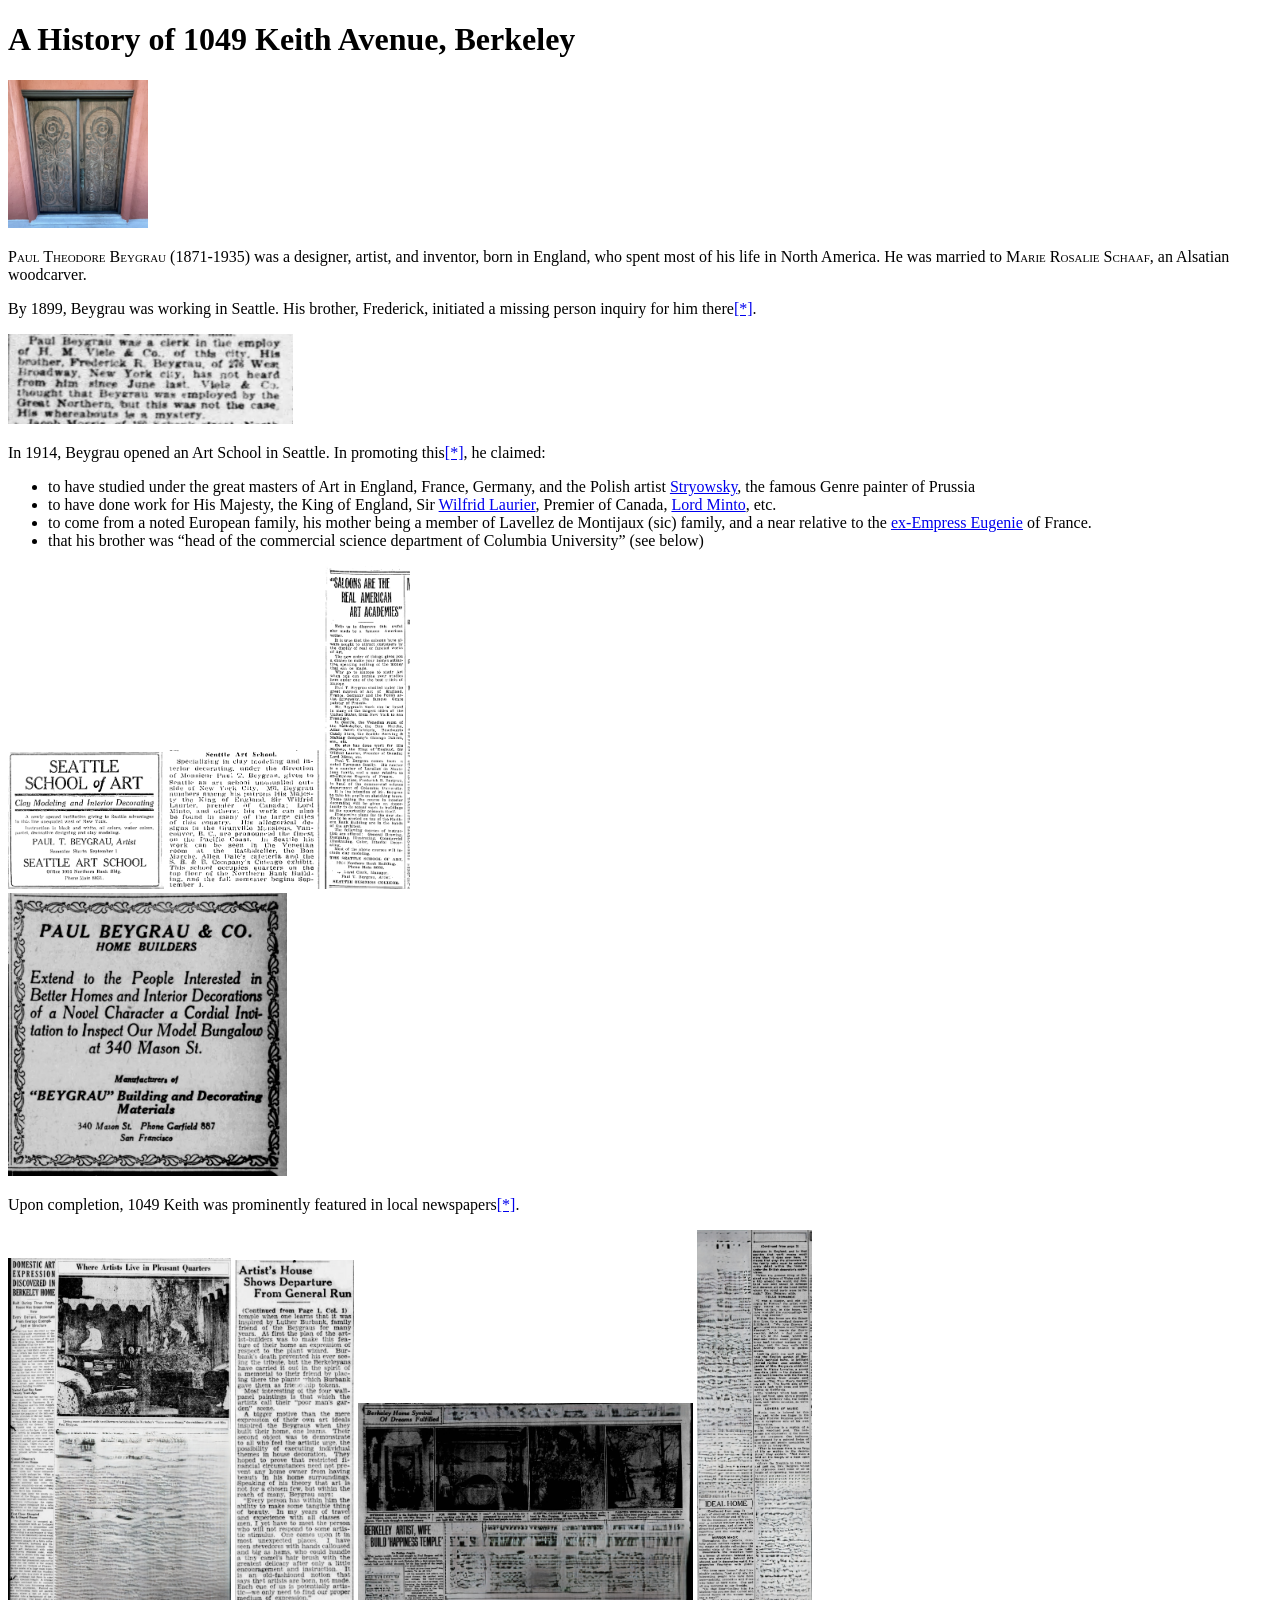
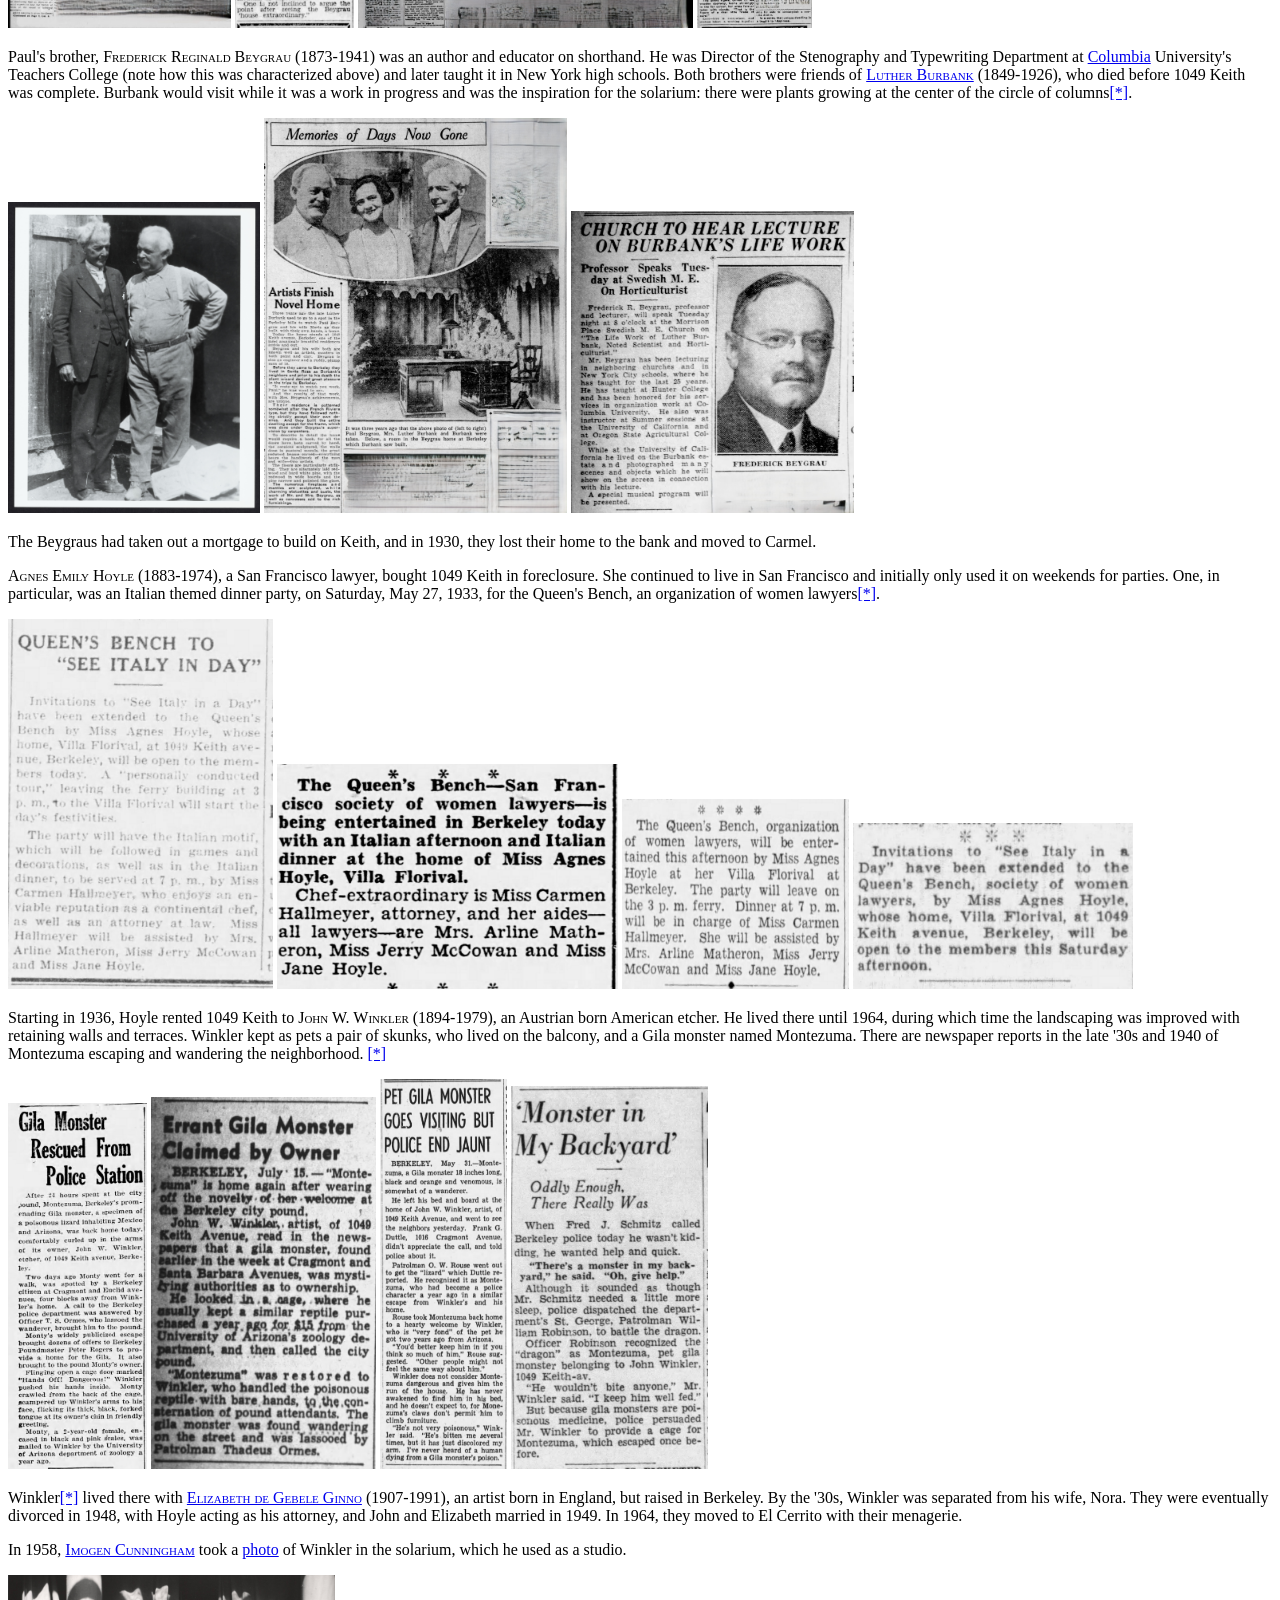
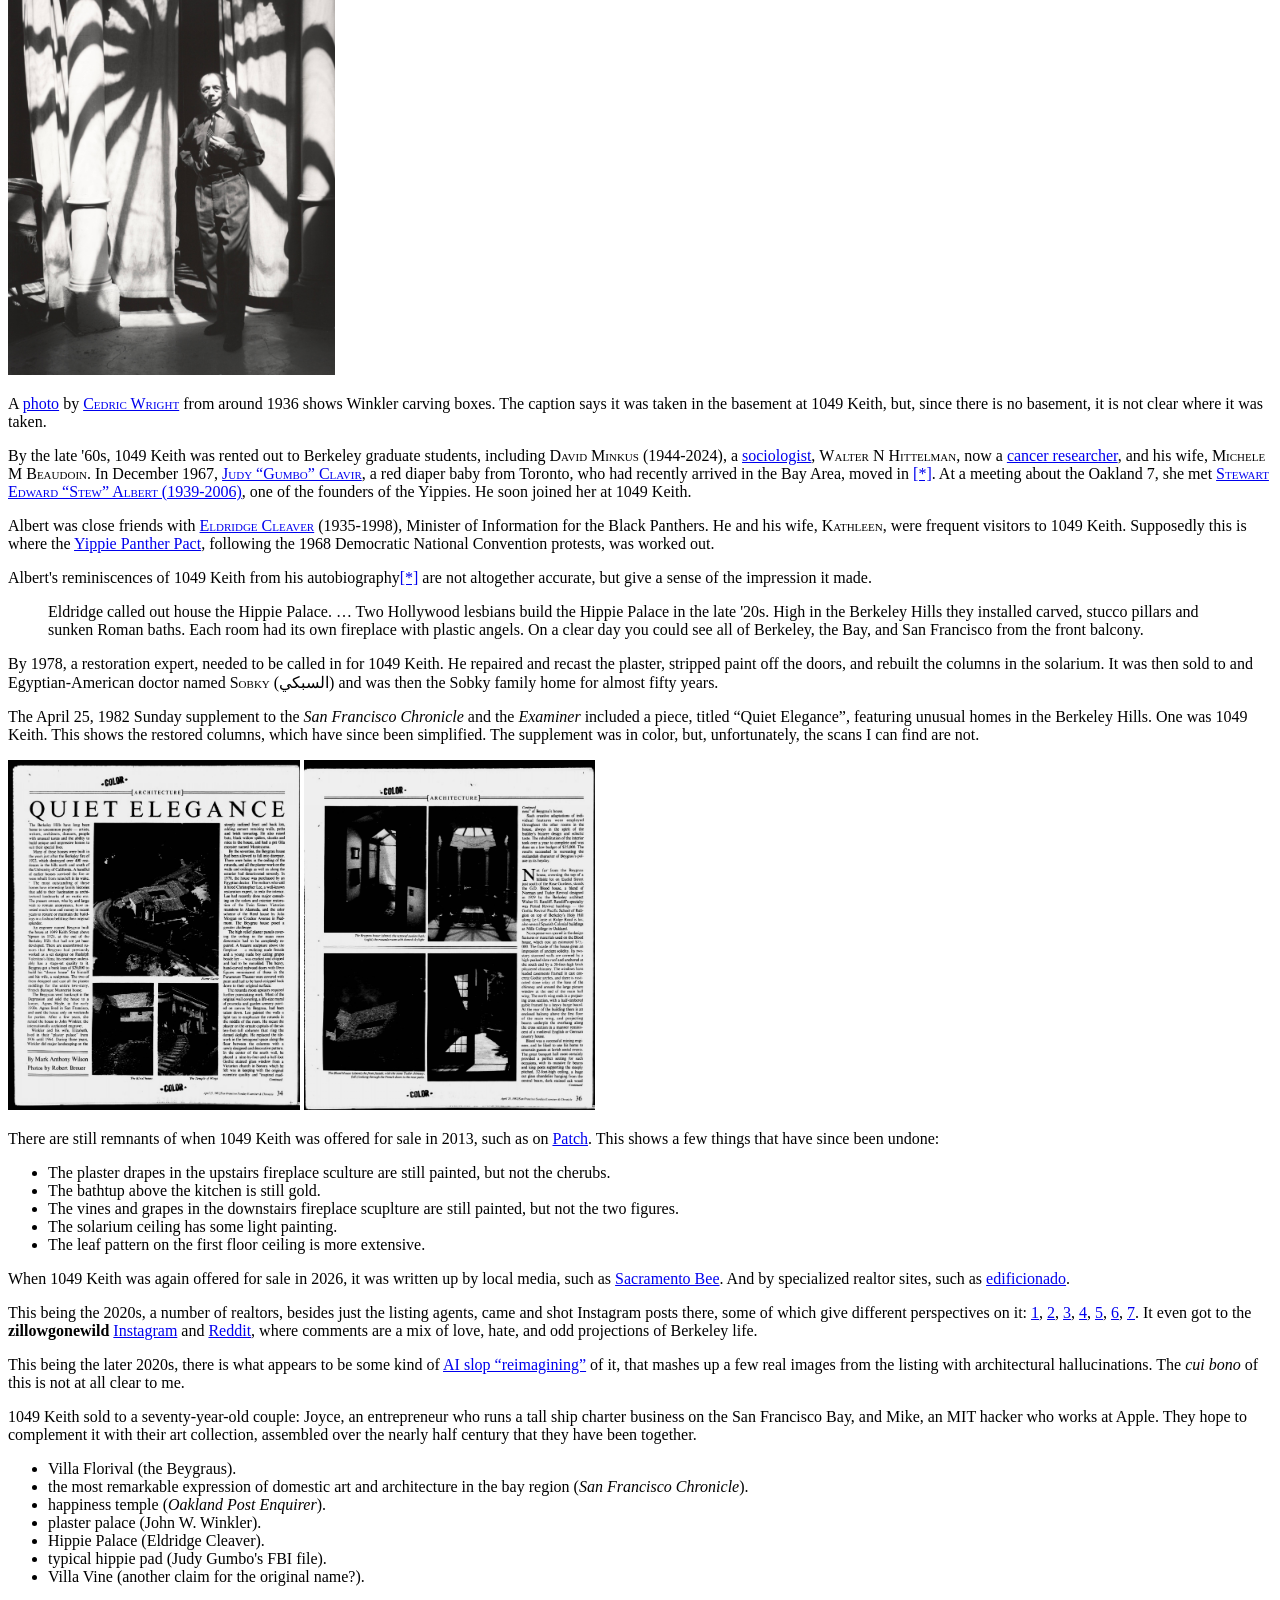
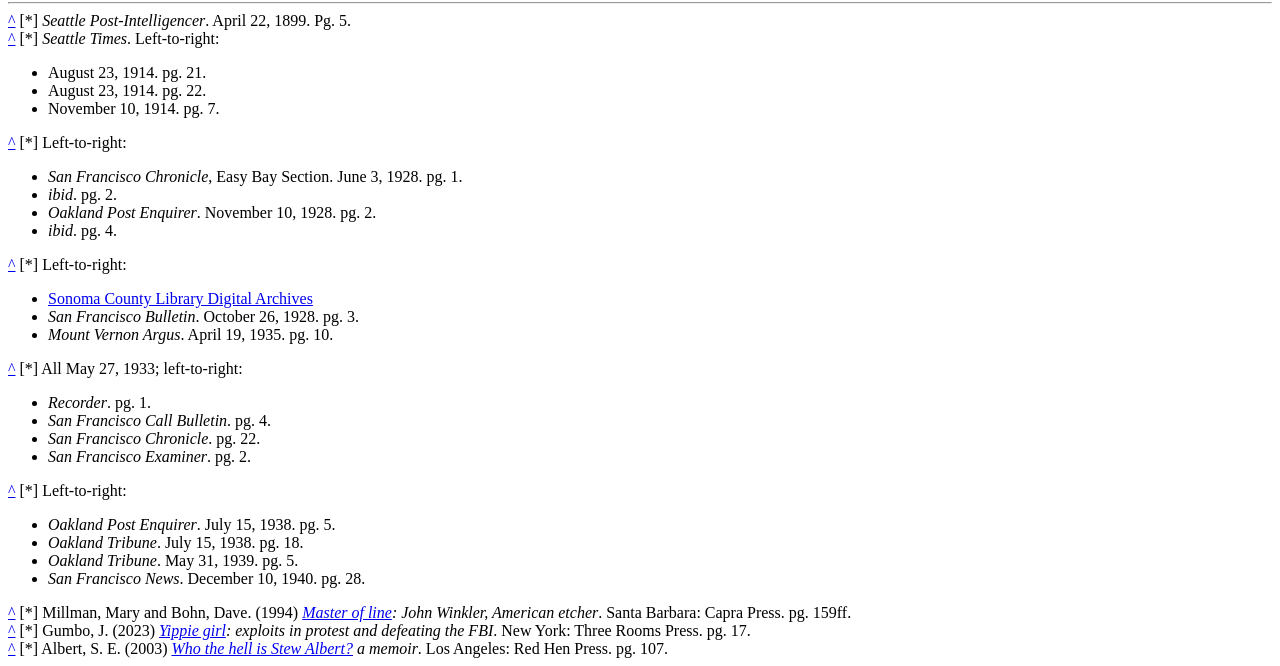
==== commit ab5b9382: "Completion mentions." ====
--- a/1049-keith.html
+++ b/1049-keith.html
@@ -15,16 +15,12 @@
 
 <p>
 <span class="person">Paul Theodore Beygrau</span> (1871-1935) was a designer, artist, and inventor, born in England, who spent most of his life in North America.
-</p>
-
-<p>
-<span class="person">Marie Rosalie Schaaf</span>, an Alsatian woodcarver.
-</p>
-
-<p>
-By 1899, Beygrau was working in Seattle. His brother, Frederick, initiated a missing person inquiry for him there.<a href="#fn-seattle-missing" id="fnb-seattle-missing">[*]</a>
-</p>
-
+He was married to <span class="person">Marie Rosalie Schaaf</span>, an Alsatian woodcarver.
+</p>
+
+<p>
+By 1899, Beygrau was working in Seattle. His brother, Frederick, initiated a missing person inquiry for him there<a href="#fn-seattle-missing" id="fnb-seattle-missing">[*]</a>.
+</p>
 <div>
 <img src="images/Seattle_Post_Intelligencer_1899_04_22_5.jpg" alt="" width="285" height="90"/>
 </div>
@@ -38,7 +34,6 @@
   <li>to come from a noted European family, his mother being a member of Lavellez de Montijaux (sic) family, and a near relative to the <a href="https://en.wikipedia.org/wiki/Eug%C3%A9nie_de_Montijo">ex-Empress Eugenie</a> of France.</li>
   <li>that his brother was &ldquo;head of the commercial science department of Columbia University&rdquo; (see below)</li>
 </ul>
-
 <div>
 <img src="images/Seattle_Daily_Times_1914-08-23_21.png" alt="Seattle Art School advertisement" width="156" height="137"/>
 <img src="images/Seattle_Daily_Times_1914-08-23_22.png" alt="Seattle Art School advertorial" width="152" height="139"/>
@@ -50,9 +45,18 @@
 </div>
 
 <p>
-Paul&apos;s brother, <span class="person">Frederick Reginald Beygrau</span> (1873-1941) was an author and educator on shorthand. He was Director of the Stenography and Typewriting Department at <a href="https://findingaids.library.columbia.edu/archives/cul-6909782">Columbia</a> University's Teachers College (note how this was characterized above) and later taught it in New York high schools. Both brothers were friends of <a href="https://en.wikipedia.org/wiki/Luther_Burbank"><span class="person">Luther Burbank</span></a>. Burbank would visit 1049 Keith while it was a work in progress and was the inspiration for the solarium: there were plants growing at the center of the circle of columns<a href="#fn-burbank" id="fnb-burbank">[*]</a>.
-</p>
-
+Upon completion, 1049 Keith was prominently featured in local newspapers<a href="#fn-artists-house" id="fnb-artists-house">[*]</a>.
+</p>
+<div>
+<img src="images/San_Francisco_Chronicle_1928_06_03_79.jpg" alt="Artist's House Shows Departure From General Run" width="223" height="370"/>
+<img src="images/San_Francisco_Chronicle_1928_06_03_80.jpg" alt="Where Artists Live in Pleasant Quarters" width="119" height="368"/>
+<img src="images/The_Oakland_Post_Enquirer_1928_11_10_2.jpg" alt="Berkeley Home Symbol of Dreams Fulfilled" width="335" height="225"/>
+<img src="images/The_Oakland_Post_Enquirer_1928_11_10_4.jpg" alt="Ideal Home" width="115" height="398"/>
+</div>
+
+<p>
+Paul&apos;s brother, <span class="person">Frederick Reginald Beygrau</span> (1873-1941) was an author and educator on shorthand. He was Director of the Stenography and Typewriting Department at <a href="https://findingaids.library.columbia.edu/archives/cul-6909782">Columbia</a> University's Teachers College (note how this was characterized above) and later taught it in New York high schools. Both brothers were friends of <a href="https://en.wikipedia.org/wiki/Luther_Burbank"><span class="person">Luther Burbank</span></a> (1849-1926), who died before 1049 Keith was complete. Burbank would visit while it was a work in progress and was the inspiration for the solarium: there were plants growing at the center of the circle of columns<a href="#fn-burbank" id="fnb-burbank">[*]</a>.
+</p>
 <div>
 <img src="images/Burbank-Beygrau.jpg" alt="Luther Burbank and Paul Beygrau" width="252" height="311"/>
 <img src="images/San_Francisco_Bulletin_1928_10_26_3.jpg" alt="Artists Finish Novel Home" width="303" height="395"/>
@@ -66,7 +70,6 @@
 <p>
 <span class="person">Agnes Emily Hoyle</span> (1883-1974), a San Francisco lawyer, bought 1049 Keith in foreclosure. She continued to live in San Francisco and initially only used it on weekends for parties. One, in particular, was an Italian themed dinner party, on Saturday, May 27, 1933, for the Queen&apos;s Bench, an organization of women lawyers<a href="#fn-queens-bench" id="fnb-queens-bench">[*]</a>.
 </p>
-
 <div>
 <img src="images/The_Recorder_1933_05_27_1.jpg" alt="Recorder" width="265" height="370"/>
 <img src="images/The_San_Francisco_Call_Bulletin_1933_05_27_4.jpg" alt="Call Bulletin" width="341" height="225"/>
@@ -77,7 +80,6 @@
 <p>
 Starting in 1936, Hoyle rented 1049 Keith to <span class="person">John W. Winkler</span> (1894-1979), an Austrian born American etcher. He lived there until 1964, during which time the landscaping was improved with retaining walls and terraces. Winkler kept as pets a pair of skunks, who lived on the balcony, and a Gila monster named Montezuma. There are newspaper reports in the late &apos;30s and 1940 of Montezuma escaping and wandering the neighborhood. <a href="#fn-montezuma" id="fnb-montezuma">[*]</a>
 </p>
-
 <div>
 <img src="images/The_Oakland_Post_Enquirer_1938_07_15_5.jpg" alt="Gila Monster Rescued From Police Station" width="139" height="366"/>
 <img src="images/Oakland_Tribune_1938_07_15_Page_18.jpg" alt="Errant Gila Monster Claimed by Owner" width="225" height="372"/>
@@ -86,13 +88,12 @@
 </div>
 
 <p>
-Winkler<a href="#fn-winkler-master-line" id="fnb-winkler-master-line">[*]</a> lived there with <a href="https://en.wikipedia.org/wiki/Elizabeth_Ginno"><span class="person">Elizabeth de Gebele Ginno</span></a> (1907-1991), an artist born in England, but raised in Berkeley. By the &apos;30s, Winkler was separated from his wife, Nora. They were eventually divorced in 1948, with Hoyle acting as his attorney, and John and Elizabeth married in 1949. In 1964, they moved to El Cerrito.
+Winkler<a href="#fn-winkler-master-line" id="fnb-winkler-master-line">[*]</a> lived there with <a href="https://en.wikipedia.org/wiki/Elizabeth_Ginno"><span class="person">Elizabeth de Gebele Ginno</span></a> (1907-1991), an artist born in England, but raised in Berkeley. By the &apos;30s, Winkler was separated from his wife, Nora. They were eventually divorced in 1948, with Hoyle acting as his attorney, and John and Elizabeth married in 1949. In 1964, they moved to El Cerrito with their menagerie.
 </p>
 
 <p>
 In 1958, <a href="https://en.wikipedia.org/wiki/Imogen_Cunningham"><span class="person">Imogen Cunningham</span></a> took a <a href="https://www.sfmoma.org/artwork/69.61.3/">photo</a> of Winkler in the solarium, which he used as a studio.
 </p>
-
 <div>
 <img src="images/Cunningham.jpg" alt="John Winkler, Etcher" width="327" height="400"/>
 </div>
@@ -132,7 +133,6 @@
 <p>
 The April 25, 1982 Sunday supplement to the <i>San Francisco Chronicle</i> and the <i>Examiner</i> included a piece, titled &ldquo;Quiet Elegance&rdquo;, featuring unusual homes in the Berkeley Hills. One was 1049 Keith. This shows the restored columns, which have since been simplified. The supplement was in color, but, unfortunately, the scans I can find are not.
 </p>
-
 <div>
 <img src="images/The_San_Francisco_Examiner_1982_04_25_478.jpg" alt="Quiet Elegance" width="292" height="350"/>
 <img src="images/The_San_Francisco_Examiner_1982_04_25_480.jpg" alt="Beygrau photos" width="291" height="350"/>
@@ -165,18 +165,20 @@
 It even got to the <b>zillowgonewild</b> <a href="https://www.instagram.com/zillowgonewild/p/DXsVE-7kVmS/">Instagram</a> and <a href="https://www.reddit.com/r/zillowgonewild/comments/1t26m3u/its_giving_cult/">Reddit</a>, where comments are a mix of love, hate, and odd projections of Berkeley life.
 </p>
 <p>
-This being the later 2020s, there is what appears to be some kind of <a href="https://www.instagram.com/jasonliu07041/p/DXaPwZMgu-U/">AI slop &ldquo;reimagining&rdquo;</a> of it, that mashes up a few real parts of the listing with hallucinations. The <i>cui bono</i> of this is not at all clear to me.
-</p>
-
-<p>
-1049 Keith sold to a seventy-year-old couple: Joyce, an entrepreneur who runs a tall ship charter business on the San Francisco Bay, and Mike, an MIT hacker who works at Apple. They hope to complement it with their art collection, assembled over the nearly half century they have been together.
+This being the later 2020s, there is what appears to be some kind of <a href="https://www.instagram.com/jasonliu07041/p/DXaPwZMgu-U/">AI slop &ldquo;reimagining&rdquo;</a> of it, that mashes up a few real images from the listing with architectural hallucinations. The <i>cui bono</i> of this is not at all clear to me.
+</p>
+
+<p>
+1049 Keith sold to a seventy-year-old couple: Joyce, an entrepreneur who runs a tall ship charter business on the San Francisco Bay, and Mike, an MIT hacker who works at Apple. They hope to complement it with their art collection, assembled over the nearly half century that they have been together.
 
 <ul>
   <li>Villa Florival (the Beygraus).</li>
+  <li>the most remarkable expression of domestic art and architecture in the bay region (<i>San Francisco Chronicle</i>).</li>
+  <li>happiness temple (<i>Oakland Post Enquirer</i>).</li>
   <li>plaster palace (John W. Winkler).</li>
   <li>Hippie Palace (Eldridge Cleaver).</li>
   <li>typical hippie pad (Judy Gumbo&apos;s FBI file).</li>
-  <li>Villa Vine.</li>
+  <li>Villa Vine (another claim for the original name?).</li>
 </ul>
 
 <hr/>
@@ -193,6 +195,17 @@
   <li>August 23, 1914. pg. 21.</li>
   <li>August 23, 1914. pg. 22.</li>
   <li>November 10, 1914. pg. 7.</li>
+</ul>
+</div>
+
+<div class="fn" id="fn-artists-house">
+<a href="#fnb-artists-house">^</a>
+[*] Left-to-right:
+<ul>
+  <li><i>San Francisco Chronicle</i>, Easy Bay Section. June 3, 1928. pg. 1.</li>
+  <li><i>ibid</i>. pg. 2.</li>
+  <li><i>Oakland Post Enquirer</i>. November 10, 1928. pg. 2.</li>
+  <li><i>ibid</i>. pg. 4.</li>
 </ul>
 </div>
 
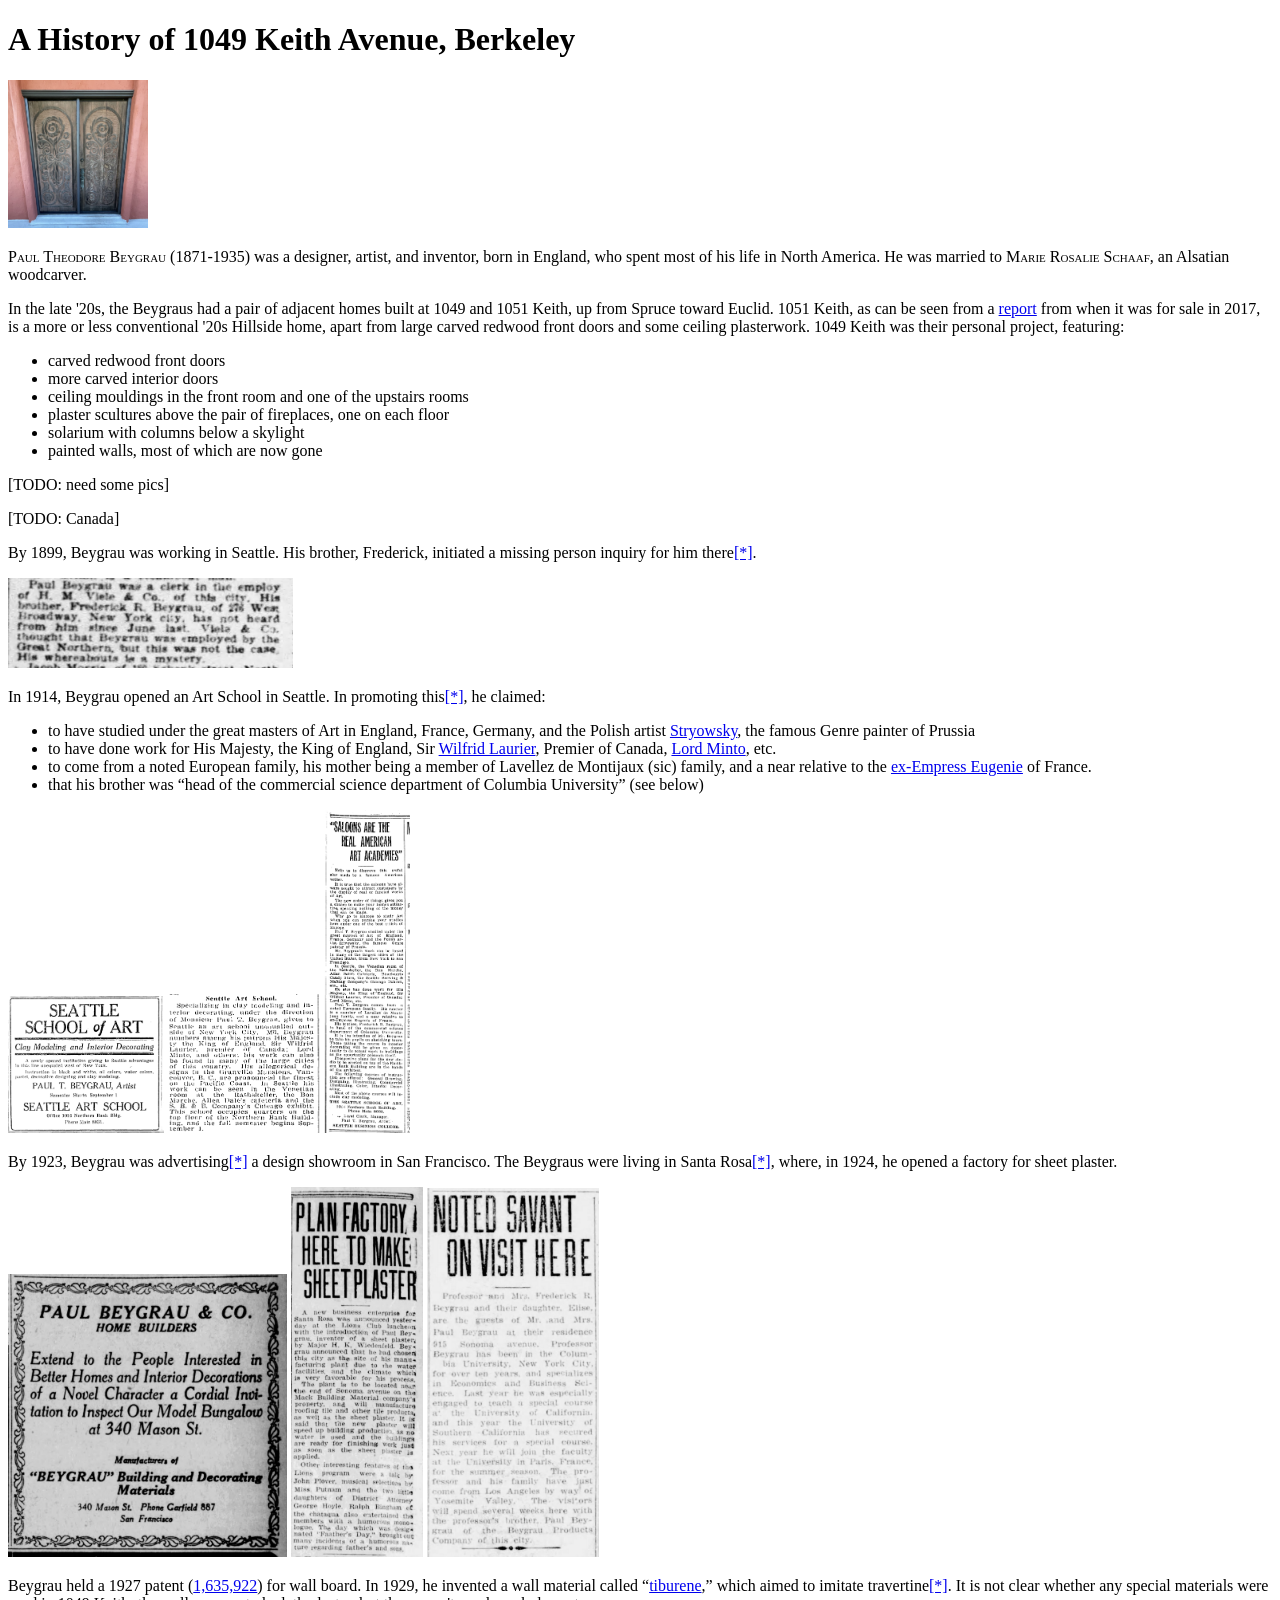
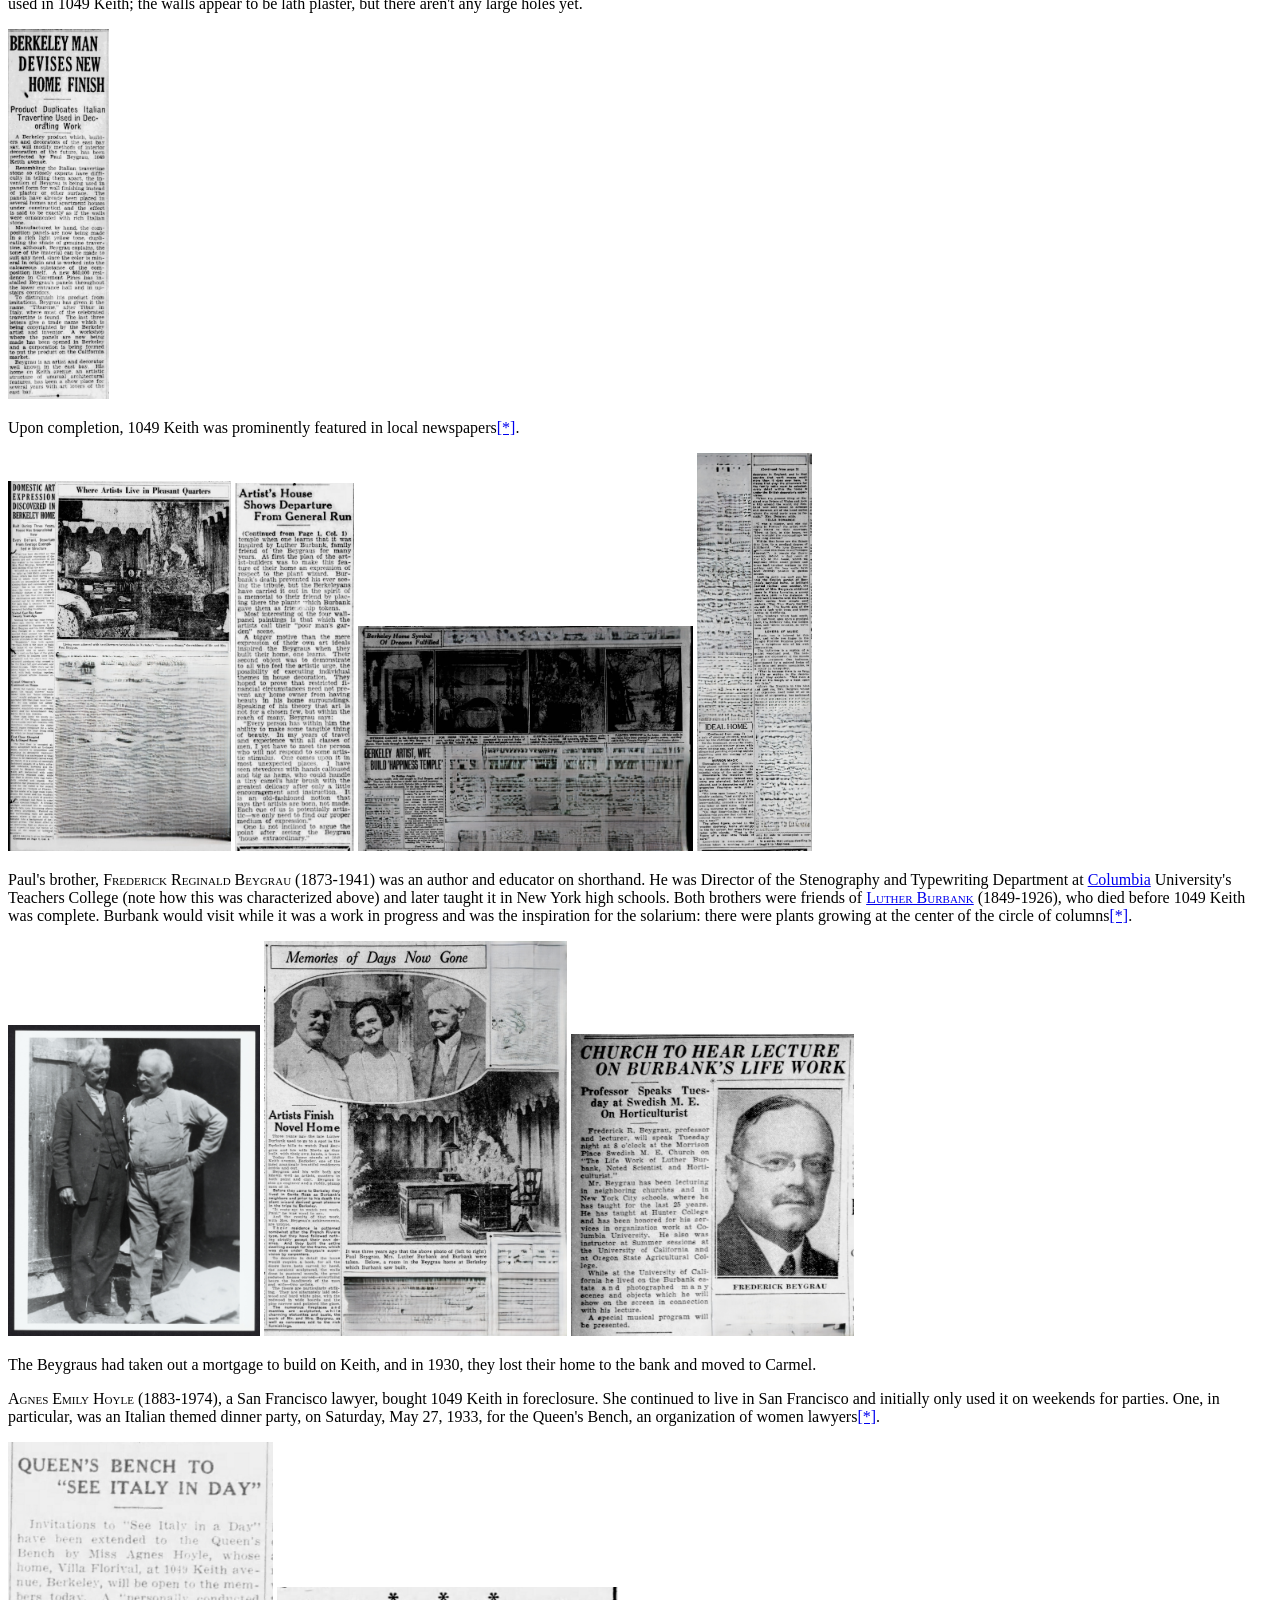
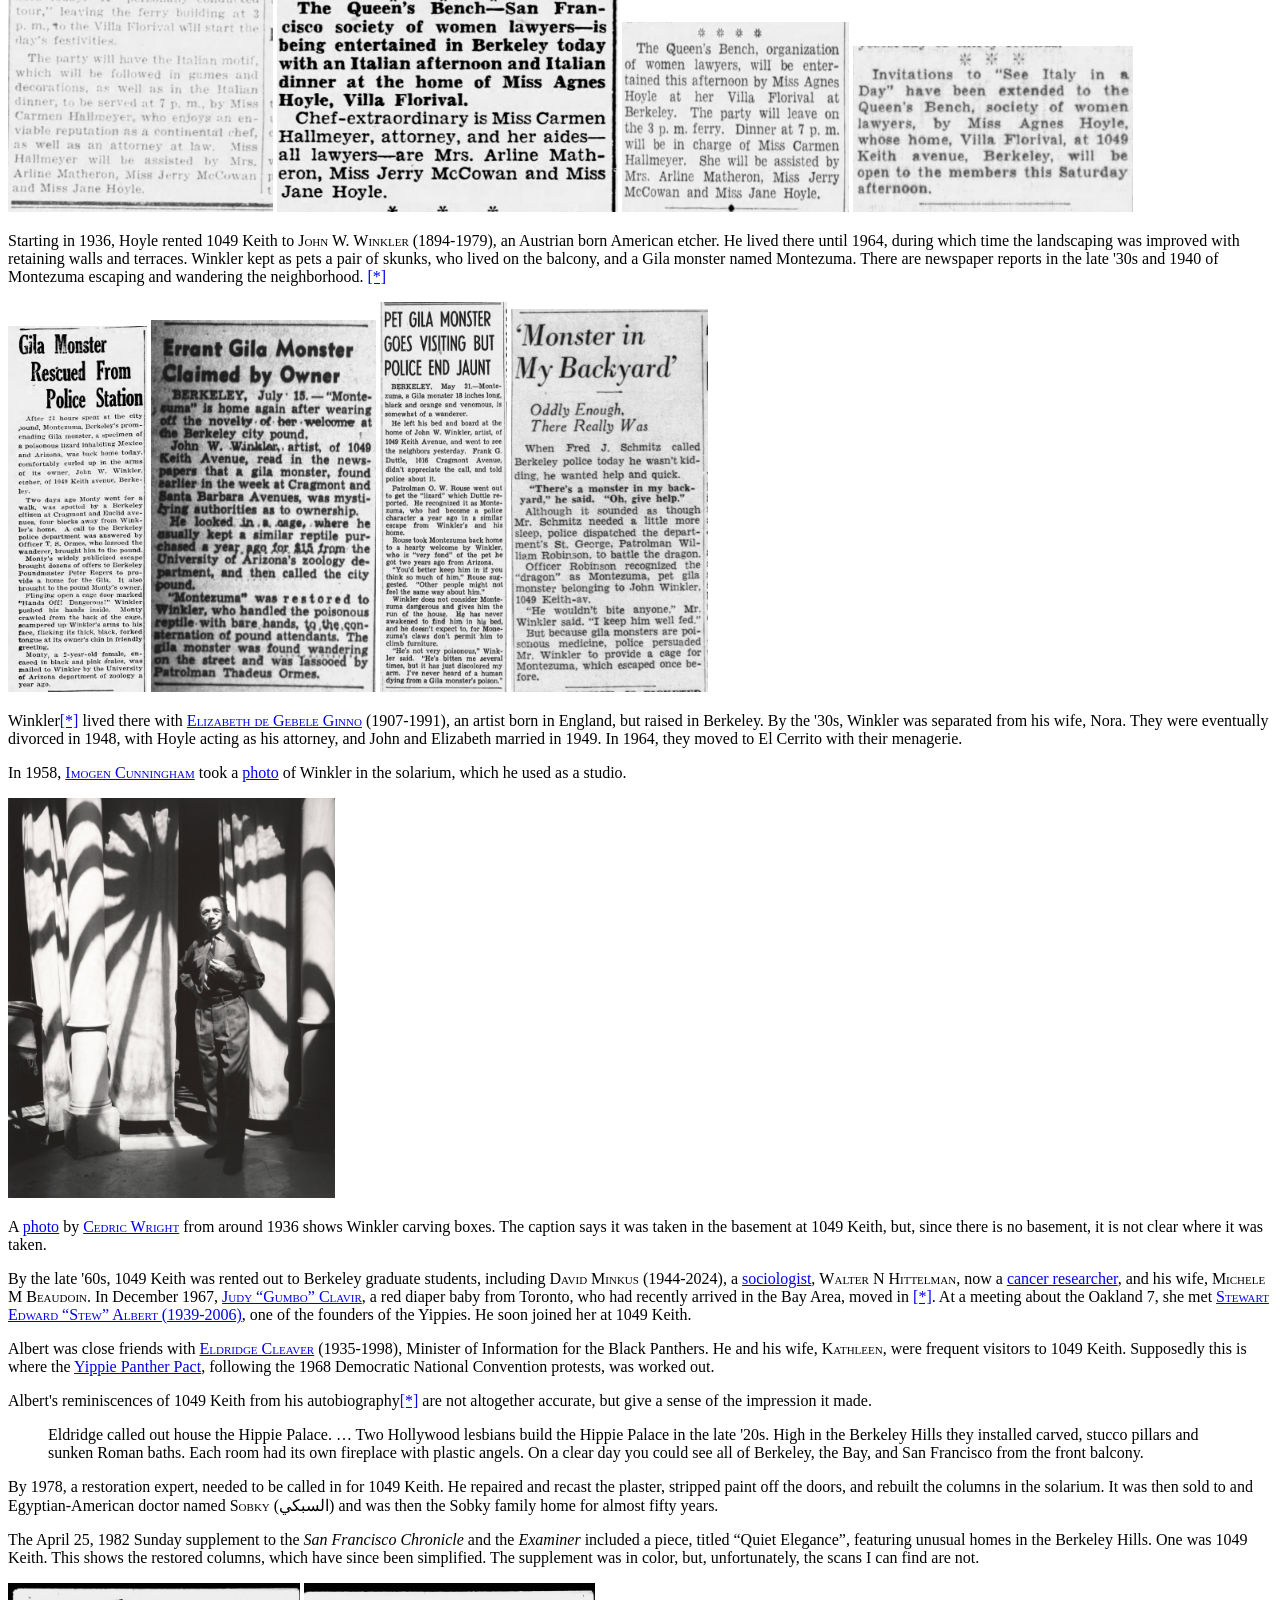
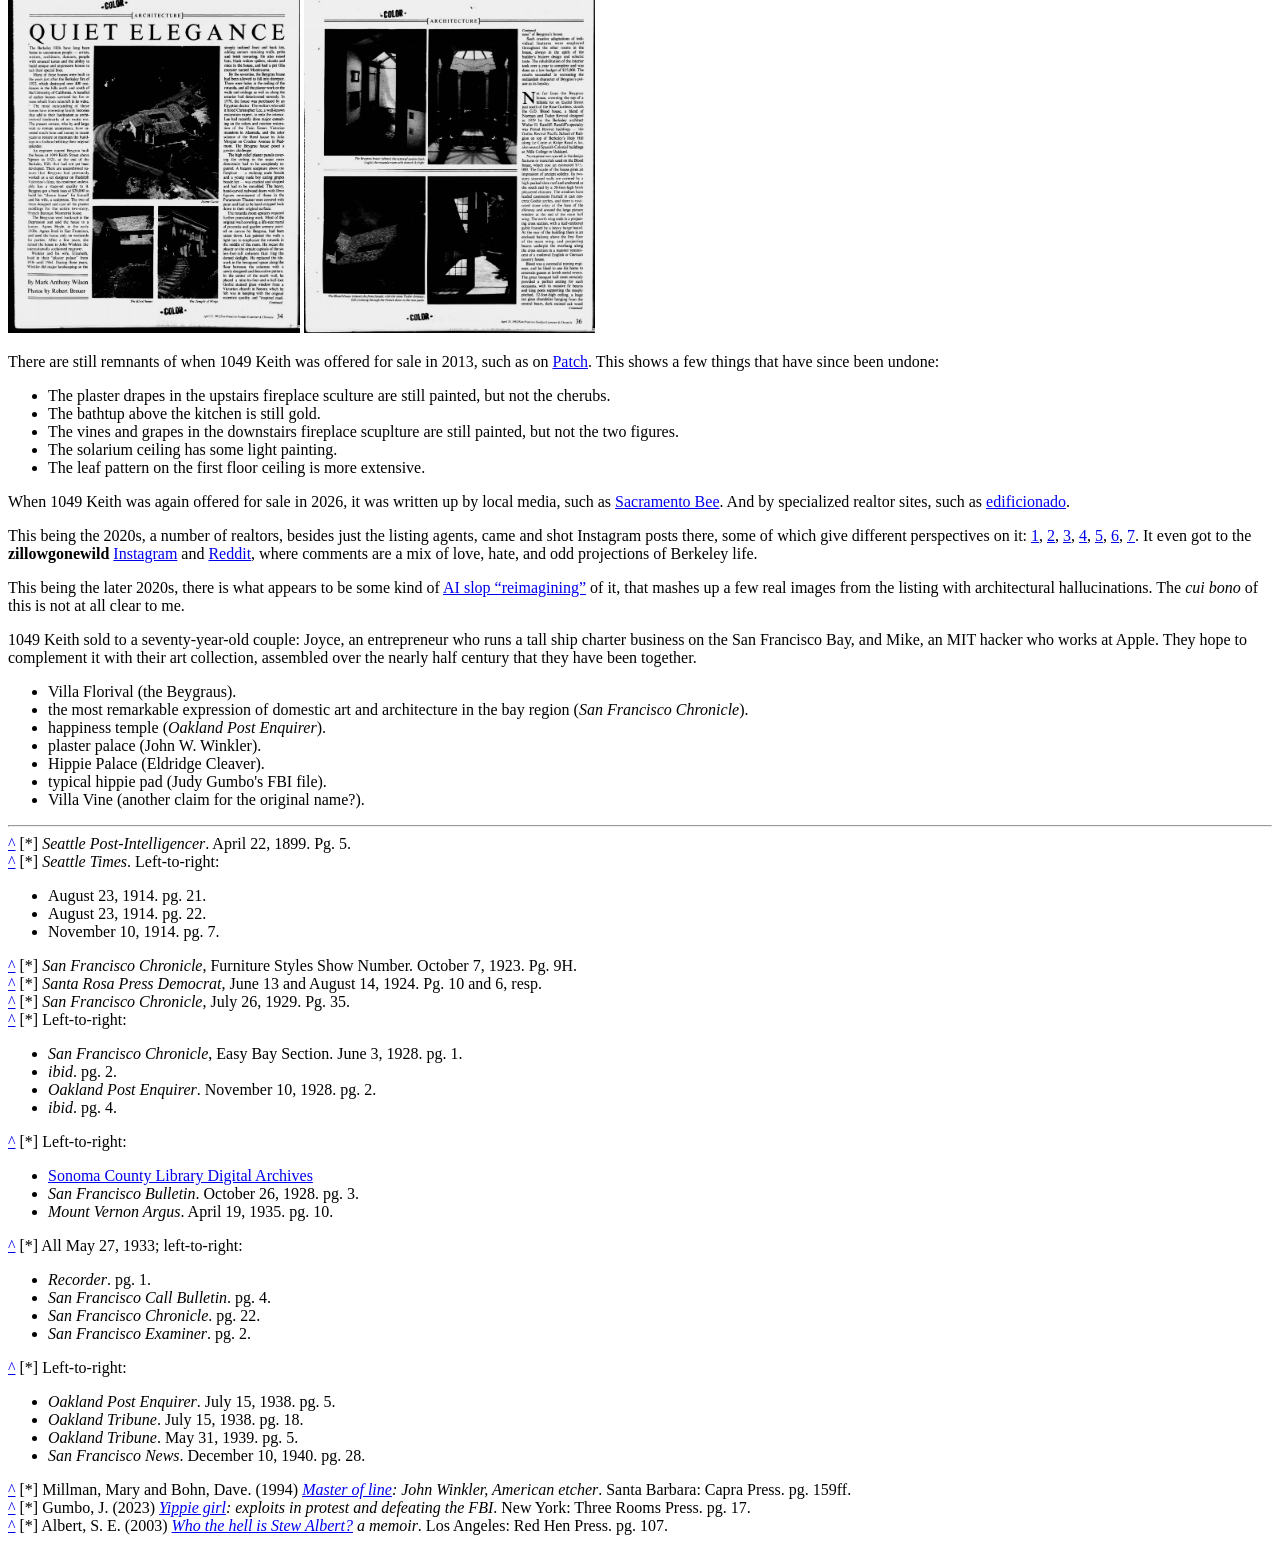
==== commit 04ebb245: "Santa Rosa." ====
--- a/1049-keith.html
+++ b/1049-keith.html
@@ -19,6 +19,27 @@
 </p>
 
 <p>
+In the late &apos;20s, the Beygraus had a pair of adjacent homes built at 1049 and 1051 Keith, up from Spruce toward Euclid.
+1051 Keith, as can be seen from a <a href="https://www.berkeleyside.org/2017/08/30/janis-joplan-slept-maybe-historic-berkeley-hills-home-sale">report</a> from when it was for sale in 2017, is a more or less conventional &apos;20s Hillside home, apart from large carved redwood front doors and some ceiling plasterwork.
+1049 Keith was their personal project, featuring:
+</p>
+
+<ul>
+  <li>carved redwood front doors</li>
+  <li>more carved interior doors</li>
+  <li>ceiling mouldings in the front room and one of the upstairs rooms</li>
+  <li>plaster scultures above the pair of fireplaces, one on each floor</li>
+  <li>solarium with columns below a skylight</li>
+  <li>painted walls, most of which are now gone</li>
+</ul>
+
+<p>[TODO: need some pics]</p>
+
+<p>
+[TODO: Canada]
+</p>
+
+<p>
 By 1899, Beygrau was working in Seattle. His brother, Frederick, initiated a missing person inquiry for him there<a href="#fn-seattle-missing" id="fnb-seattle-missing">[*]</a>.
 </p>
 <div>
@@ -40,8 +61,23 @@
 <img src="images/Seattle_Daily_Times_1914-11-10_7.png" alt="Saloons are the Real American Art Academies" width="86" height="323"/>
 </div>
 
+<p>
+By 1923, Beygrau was advertising<a href="#fn-340-mason" id="fnb-340-mason">[*]</a> a design showroom in San Francisco.
+The Beygraus were living in Santa Rosa<a href="#fn-santa-rosa" id="fnb-santa-rosa">[*]</a>, where, in 1924, he opened a factory for sheet plaster.
+</p>
 <div>
 <img src="images/San_Francisco_Chronicle_1923_10_07_73.jpg" alt="Paul Beygrau Home Builders" width="279" height="283"/>
+<img src="images/The_Press_Democrat_1924_06_13_10.jpg" alt="Plan Factory to Make Sheet Plaster" width="132" height="370"/>
+<img src="images/The_Press_Democrat_1924_08_14_6.jpg" alt="Noted Savant on Visit Here" width="172" height="369"/>
+</div>
+
+<p>
+Beygrau held a 1927 patent (<a href="https://patents.google.com/patent/US1635922A/">1,635,922</a>) for wall board.
+In 1929, he invented a wall material called &ldquo;<a href="https://archive.org/details/sim_interiors_1929-09-15_83/page/126/mode/2up">tiburene</a>,&rdquo; which aimed to imitate travertine<a href="#fn-tiburene" id="fnb-tiburene">[*]</a>.
+It is not clear whether any special materials were used in 1049 Keith; the walls appear to be lath plaster, but there aren&apos;t any large holes yet.
+</p>
+<div>
+<img src="images/San_Francisco_Chronicle_1929_07_26_35.jpg" alt="Berkeley Man Devises New Home Finish" width="101" height="370"/>
 </div>
 
 <p>
@@ -198,6 +234,21 @@
 </ul>
 </div>
 
+<div class="fn" id="fn-340-mason">
+<a href="#fnb-340-mason">^</a>
+[*] <i>San Francisco Chronicle</i>, Furniture Styles Show Number. October 7, 1923. Pg. 9H.
+</div>
+
+<div class="fn" id="fn-santa-rosa">
+<a href="#fnb-santa-rosa">^</a>
+[*] <i>Santa Rosa Press Democrat</i>, June 13 and August 14, 1924. Pg. 10 and 6, resp.
+</div>
+
+<div class="fn" id="fn-tiburene">
+<a href="#fnb-tiburene">^</a>
+[*] <i>San Francisco Chronicle</i>, July 26, 1929. Pg. 35.
+</div>
+
 <div class="fn" id="fn-artists-house">
 <a href="#fnb-artists-house">^</a>
 [*] Left-to-right:
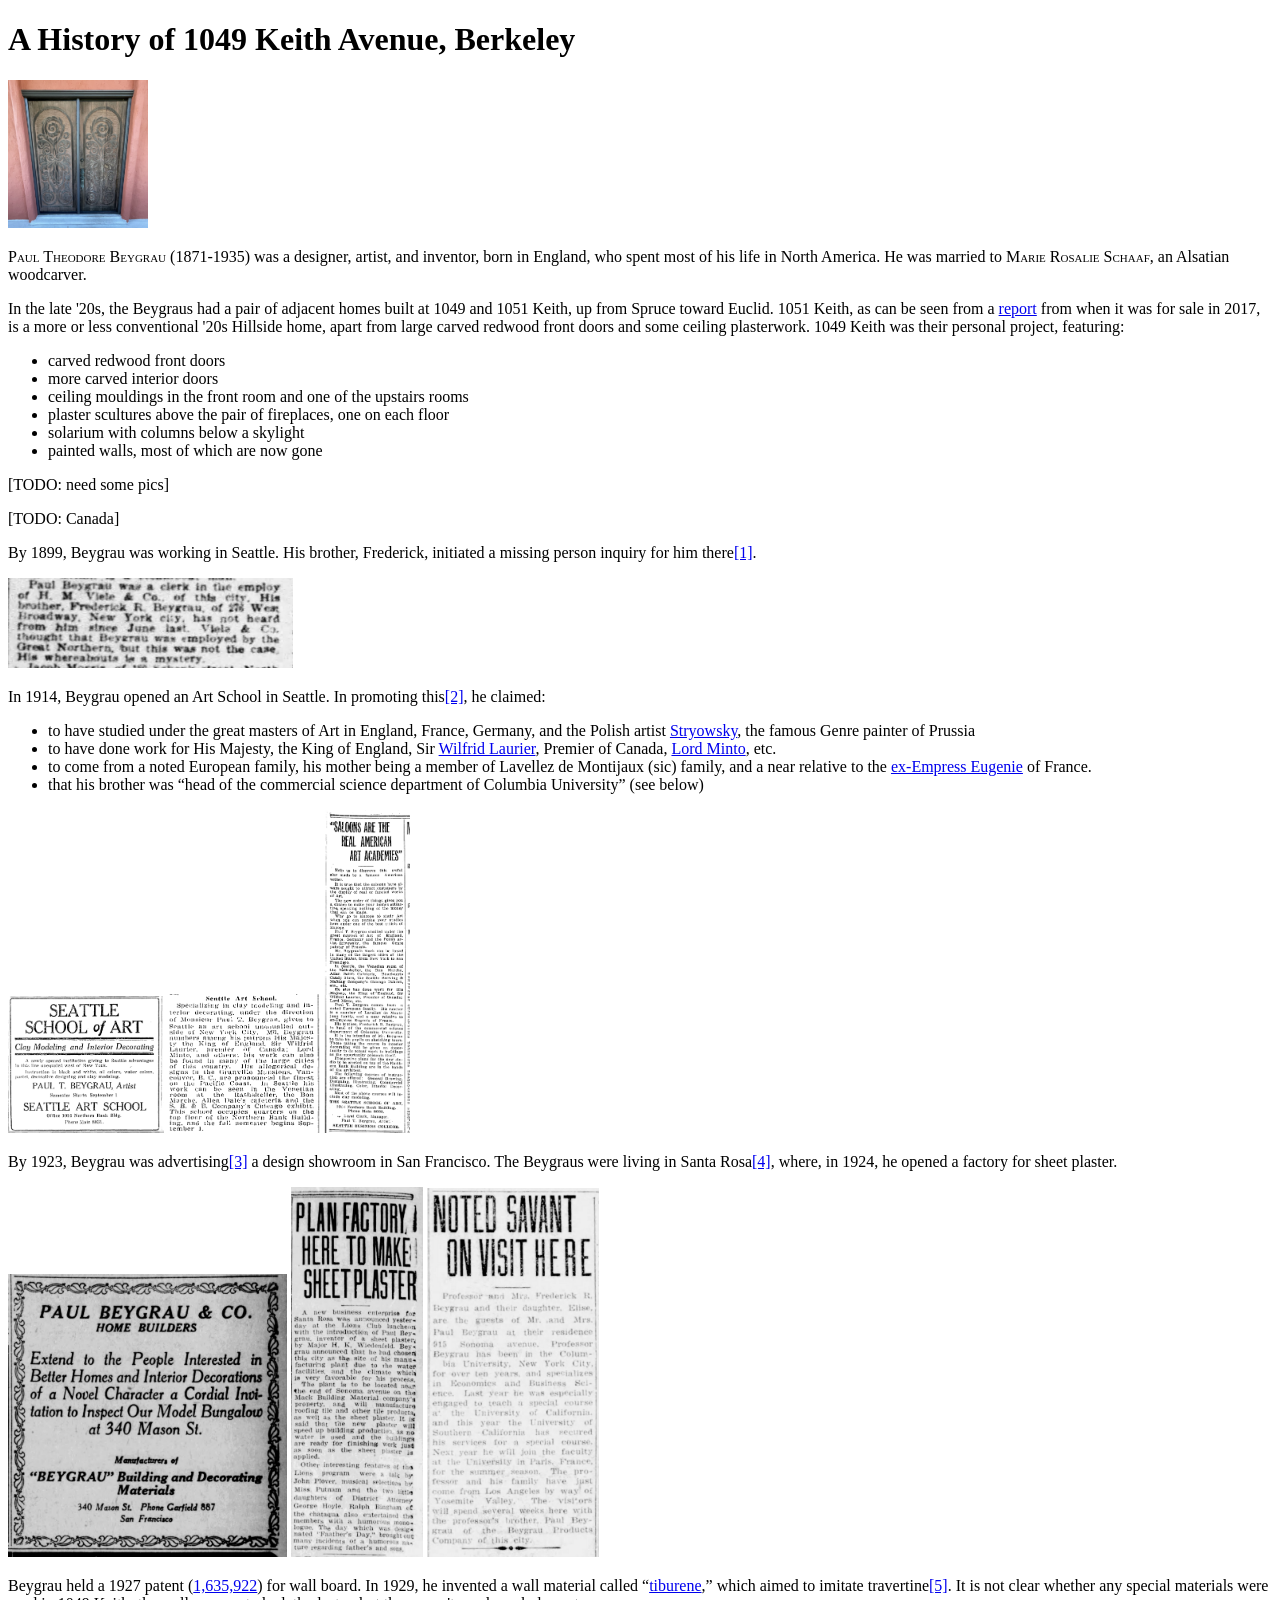
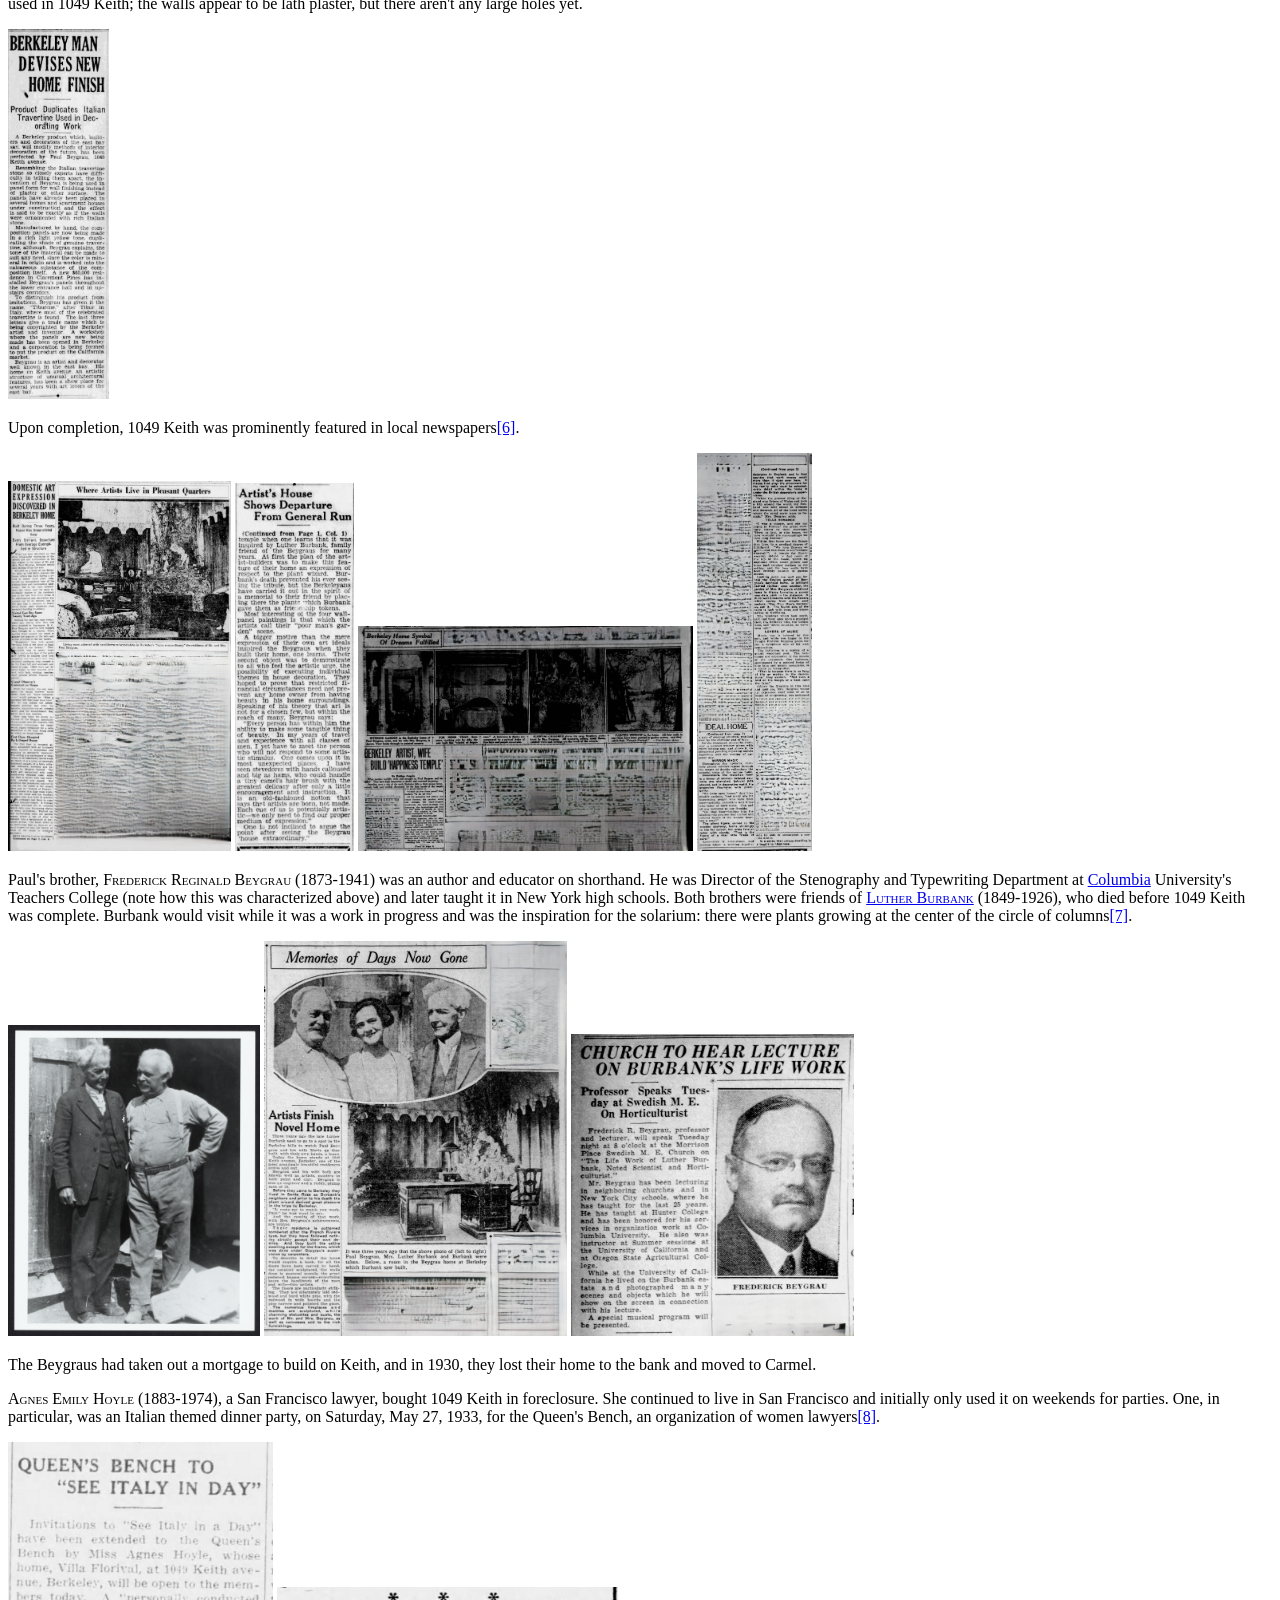
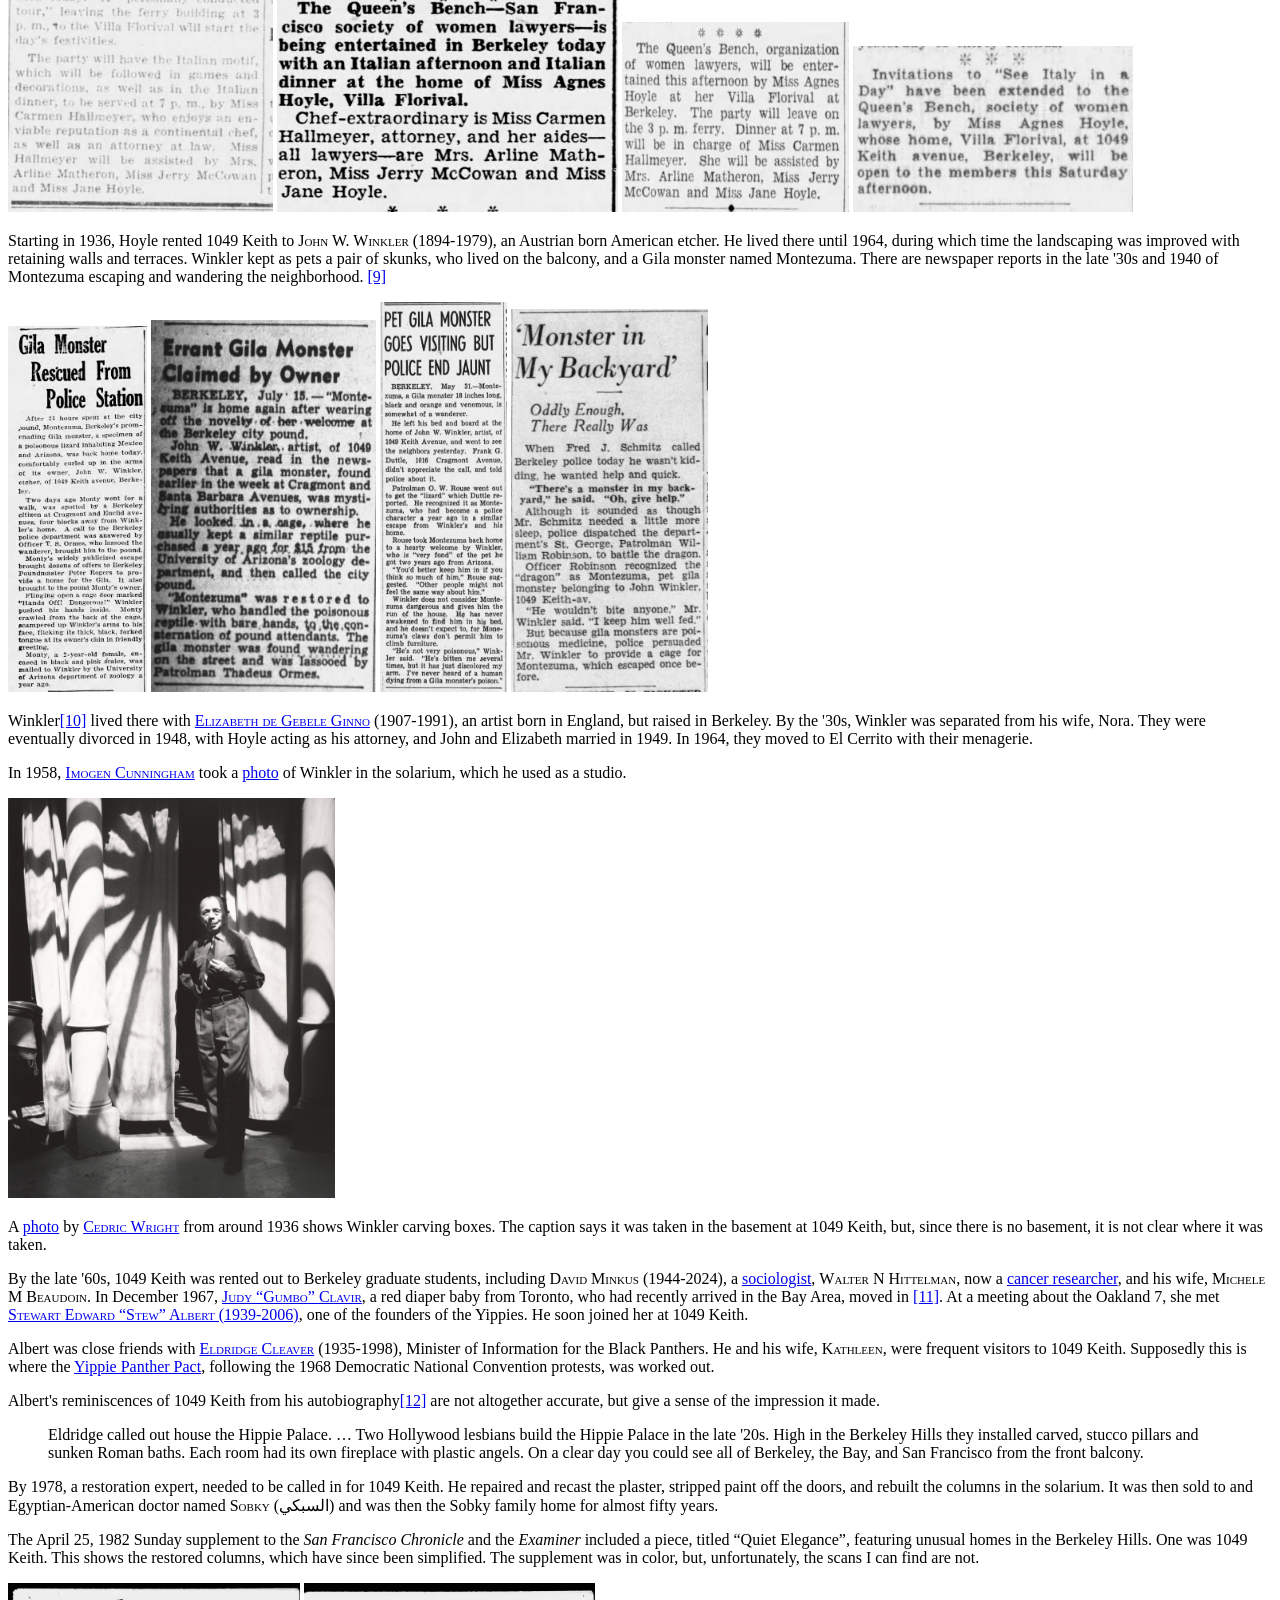
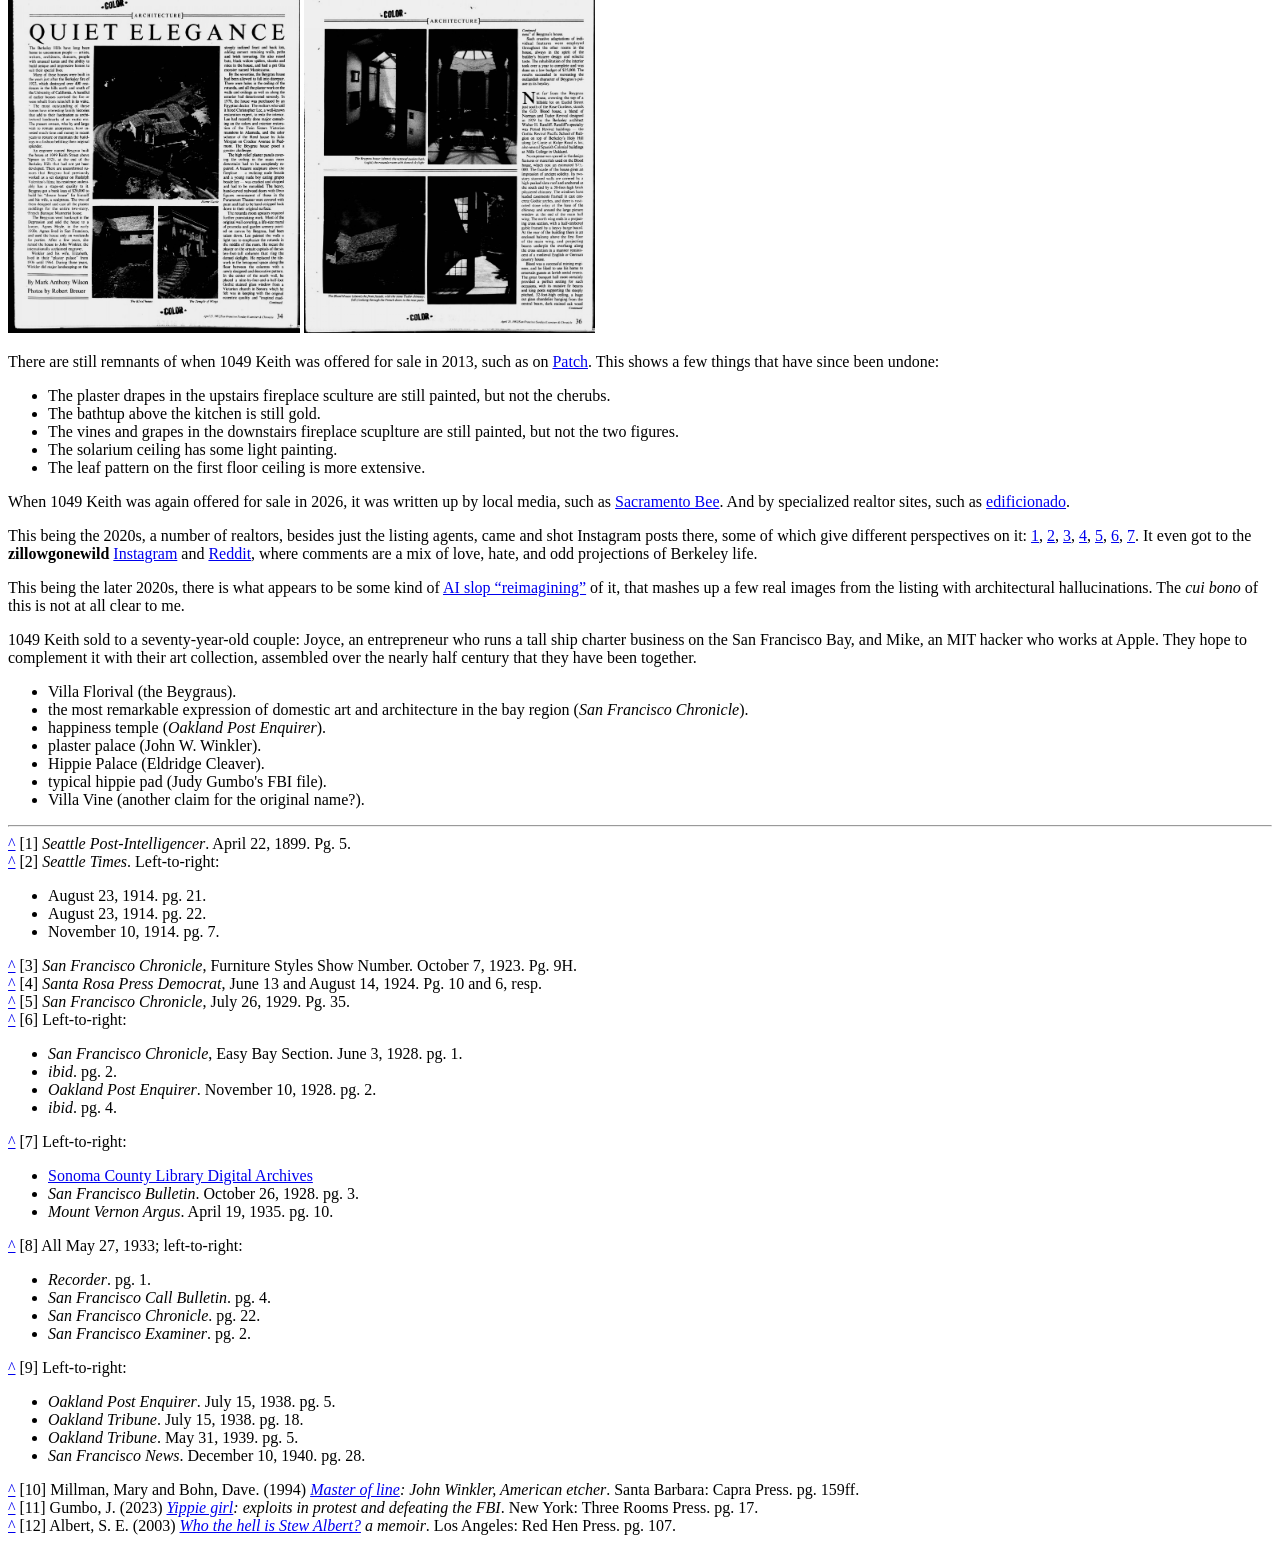
==== commit b5ecf5b8: "Javascript for footnotes and popups." ====
--- a/1049-keith.html
+++ b/1049-keith.html
@@ -7,11 +7,39 @@
   <title>1049 Keith</title>
   <meta name="description" content="2023 fourth quarter posts" />
   <link rel="stylesheet" href="1049-keith.css" type="text/css" />
+
+  <script>
+function numberFootnotes() {
+  var n = 1;
+  for (let fn of document.getElementsByClassName('fn')) {
+    var fnn = fn.querySelector('.fnn');
+    var nn = '[' + n + ']';
+    fnn.innerText = nn;
+    let fnb = document.getElementById(fn.id.replace('fn-', 'fnb-'));
+    fnb.innerText = nn;
+    n += 1;
+  }
+}
+
+function openModal(src) {
+  document.getElementById('modal-image').src = src;
+  document.getElementById('model-popup').style.display = 'block';
+}
+
+function closeModal() {
+  document.getElementById('model-popup').style.display = 'none';
+}
+  </script>
 </head>
-<body>
+<body onload="numberFootnotes();">
 <h1>A History of 1049 Keith Avenue, Berkeley</h1>
 
-<img src="images/front-door-outside.jpg" alt="front door outside" width="140" height="148"/>
+<img src="images/front-door-outside.jpg" alt="front door outside" onclick="openModal(this.src);" width="140" height="148"/>
+
+<div id="model-popup" style="display:none; position:fixed; z-index:1; left:0; top:0; width:100%; height:100%; background-color:rgba(0,0,0,0.8); text-align:center;">
+  <span onclick="closeModal()" style="position:absolute; top:20px; right:35px; color:white; font-size:40px; cursor:pointer;">&times;</span>
+  <img id="modal-image" style="margin-top:5%; max-width:80%; max-height:80%;">
+</div>
 
 <p>
 <span class="person">Paul Theodore Beygrau</span> (1871-1935) was a designer, artist, and inventor, born in England, who spent most of his life in North America.
@@ -43,7 +71,7 @@
 By 1899, Beygrau was working in Seattle. His brother, Frederick, initiated a missing person inquiry for him there<a href="#fn-seattle-missing" id="fnb-seattle-missing">[*]</a>.
 </p>
 <div>
-<img src="images/Seattle_Post_Intelligencer_1899_04_22_5.jpg" alt="" width="285" height="90"/>
+<img src="images/Seattle_Post_Intelligencer_1899_04_22_5.jpg" alt="" onclick="openModal(this.src);" width="285" height="90"/>
 </div>
 
 <p>
@@ -56,9 +84,9 @@
   <li>that his brother was &ldquo;head of the commercial science department of Columbia University&rdquo; (see below)</li>
 </ul>
 <div>
-<img src="images/Seattle_Daily_Times_1914-08-23_21.png" alt="Seattle Art School advertisement" width="156" height="137"/>
-<img src="images/Seattle_Daily_Times_1914-08-23_22.png" alt="Seattle Art School advertorial" width="152" height="139"/>
-<img src="images/Seattle_Daily_Times_1914-11-10_7.png" alt="Saloons are the Real American Art Academies" width="86" height="323"/>
+<img src="images/Seattle_Daily_Times_1914-08-23_21.png" alt="Seattle Art School advertisement" onclick="openModal(this.src);" width="156" height="137"/>
+<img src="images/Seattle_Daily_Times_1914-08-23_22.png" alt="Seattle Art School advertorial" onclick="openModal(this.src);" width="152" height="139"/>
+<img src="images/Seattle_Daily_Times_1914-11-10_7.png" alt="Saloons are the Real American Art Academies" onclick="openModal(this.src);" width="86" height="323"/>
 </div>
 
 <p>
@@ -66,9 +94,9 @@
 The Beygraus were living in Santa Rosa<a href="#fn-santa-rosa" id="fnb-santa-rosa">[*]</a>, where, in 1924, he opened a factory for sheet plaster.
 </p>
 <div>
-<img src="images/San_Francisco_Chronicle_1923_10_07_73.jpg" alt="Paul Beygrau Home Builders" width="279" height="283"/>
-<img src="images/The_Press_Democrat_1924_06_13_10.jpg" alt="Plan Factory to Make Sheet Plaster" width="132" height="370"/>
-<img src="images/The_Press_Democrat_1924_08_14_6.jpg" alt="Noted Savant on Visit Here" width="172" height="369"/>
+<img src="images/San_Francisco_Chronicle_1923_10_07_73.jpg" alt="Paul Beygrau Home Builders" onclick="openModal(this.src);" width="279" height="283"/>
+<img src="images/The_Press_Democrat_1924_06_13_10.jpg" alt="Plan Factory to Make Sheet Plaster" onclick="openModal(this.src);" width="132" height="370"/>
+<img src="images/The_Press_Democrat_1924_08_14_6.jpg" alt="Noted Savant on Visit Here" onclick="openModal(this.src);" width="172" height="369"/>
 </div>
 
 <p>
@@ -77,26 +105,26 @@
 It is not clear whether any special materials were used in 1049 Keith; the walls appear to be lath plaster, but there aren&apos;t any large holes yet.
 </p>
 <div>
-<img src="images/San_Francisco_Chronicle_1929_07_26_35.jpg" alt="Berkeley Man Devises New Home Finish" width="101" height="370"/>
+<img src="images/San_Francisco_Chronicle_1929_07_26_35.jpg" alt="Berkeley Man Devises New Home Finish" onclick="openModal(this.src);" width="101" height="370"/>
 </div>
 
 <p>
 Upon completion, 1049 Keith was prominently featured in local newspapers<a href="#fn-artists-house" id="fnb-artists-house">[*]</a>.
 </p>
 <div>
-<img src="images/San_Francisco_Chronicle_1928_06_03_79.jpg" alt="Artist's House Shows Departure From General Run" width="223" height="370"/>
-<img src="images/San_Francisco_Chronicle_1928_06_03_80.jpg" alt="Where Artists Live in Pleasant Quarters" width="119" height="368"/>
-<img src="images/The_Oakland_Post_Enquirer_1928_11_10_2.jpg" alt="Berkeley Home Symbol of Dreams Fulfilled" width="335" height="225"/>
-<img src="images/The_Oakland_Post_Enquirer_1928_11_10_4.jpg" alt="Ideal Home" width="115" height="398"/>
+<img src="images/San_Francisco_Chronicle_1928_06_03_79.jpg" alt="Artist's House Shows Departure From General Run" onclick="openModal(this.src);" width="223" height="370"/>
+<img src="images/San_Francisco_Chronicle_1928_06_03_80.jpg" alt="Where Artists Live in Pleasant Quarters" onclick="openModal(this.src);" width="119" height="368"/>
+<img src="images/The_Oakland_Post_Enquirer_1928_11_10_2.jpg" alt="Berkeley Home Symbol of Dreams Fulfilled" onclick="openModal(this.src);" width="335" height="225"/>
+<img src="images/The_Oakland_Post_Enquirer_1928_11_10_4.jpg" alt="Ideal Home" onclick="openModal(this.src);" width="115" height="398"/>
 </div>
 
 <p>
 Paul&apos;s brother, <span class="person">Frederick Reginald Beygrau</span> (1873-1941) was an author and educator on shorthand. He was Director of the Stenography and Typewriting Department at <a href="https://findingaids.library.columbia.edu/archives/cul-6909782">Columbia</a> University's Teachers College (note how this was characterized above) and later taught it in New York high schools. Both brothers were friends of <a href="https://en.wikipedia.org/wiki/Luther_Burbank"><span class="person">Luther Burbank</span></a> (1849-1926), who died before 1049 Keith was complete. Burbank would visit while it was a work in progress and was the inspiration for the solarium: there were plants growing at the center of the circle of columns<a href="#fn-burbank" id="fnb-burbank">[*]</a>.
 </p>
 <div>
-<img src="images/Burbank-Beygrau.jpg" alt="Luther Burbank and Paul Beygrau" width="252" height="311"/>
-<img src="images/San_Francisco_Bulletin_1928_10_26_3.jpg" alt="Artists Finish Novel Home" width="303" height="395"/>
-<img src="images/Mount_Vernon_Argus_1935_04_19_10.jpg" alt="Church to Hear Lecture on Burbank's Life Work" width="283" height="302"/>
+<img src="images/Burbank-Beygrau.jpg" alt="Luther Burbank and Paul Beygrau" onclick="openModal(this.src);" width="252" height="311"/>
+<img src="images/San_Francisco_Bulletin_1928_10_26_3.jpg" alt="Artists Finish Novel Home" onclick="openModal(this.src);" width="303" height="395"/>
+<img src="images/Mount_Vernon_Argus_1935_04_19_10.jpg" alt="Church to Hear Lecture on Burbank's Life Work" onclick="openModal(this.src);" width="283" height="302"/>
 </div>
 
 <p>
@@ -107,20 +135,20 @@
 <span class="person">Agnes Emily Hoyle</span> (1883-1974), a San Francisco lawyer, bought 1049 Keith in foreclosure. She continued to live in San Francisco and initially only used it on weekends for parties. One, in particular, was an Italian themed dinner party, on Saturday, May 27, 1933, for the Queen&apos;s Bench, an organization of women lawyers<a href="#fn-queens-bench" id="fnb-queens-bench">[*]</a>.
 </p>
 <div>
-<img src="images/The_Recorder_1933_05_27_1.jpg" alt="Recorder" width="265" height="370"/>
-<img src="images/The_San_Francisco_Call_Bulletin_1933_05_27_4.jpg" alt="Call Bulletin" width="341" height="225"/>
-<img src="images/San_Francisco_Chronicle_1933_05_27_22.jpg" alt="Chronicle" width="227" height="190"/>
-<img src="images/The_San_Francisco_Examiner_1933_05_27_2.jpg" alt="Examiner" width="280" height="166"/>
+<img src="images/The_Recorder_1933_05_27_1.jpg" alt="Recorder" onclick="openModal(this.src);" width="265" height="370"/>
+<img src="images/The_San_Francisco_Call_Bulletin_1933_05_27_4.jpg" alt="Call Bulletin" onclick="openModal(this.src);" width="341" height="225"/>
+<img src="images/San_Francisco_Chronicle_1933_05_27_22.jpg" alt="Chronicle" onclick="openModal(this.src);" width="227" height="190"/>
+<img src="images/The_San_Francisco_Examiner_1933_05_27_2.jpg" alt="Examiner" onclick="openModal(this.src);" width="280" height="166"/>
 </div>
 
 <p>
 Starting in 1936, Hoyle rented 1049 Keith to <span class="person">John W. Winkler</span> (1894-1979), an Austrian born American etcher. He lived there until 1964, during which time the landscaping was improved with retaining walls and terraces. Winkler kept as pets a pair of skunks, who lived on the balcony, and a Gila monster named Montezuma. There are newspaper reports in the late &apos;30s and 1940 of Montezuma escaping and wandering the neighborhood. <a href="#fn-montezuma" id="fnb-montezuma">[*]</a>
 </p>
 <div>
-<img src="images/The_Oakland_Post_Enquirer_1938_07_15_5.jpg" alt="Gila Monster Rescued From Police Station" width="139" height="366"/>
-<img src="images/Oakland_Tribune_1938_07_15_Page_18.jpg" alt="Errant Gila Monster Claimed by Owner" width="225" height="372"/>
-<img src="images/Oakland_Tribune_1939_05_31_Page_5.jpg" alt="Pet Gila Monster Goes Visiting but Police End Jaunt" width="127" height="390"/>
-<img src="images/The_San_Francisco_News_1940_12_10_28.jpg" alt="Monster in My Backyard" width="197" height="383"/>
+<img src="images/The_Oakland_Post_Enquirer_1938_07_15_5.jpg" alt="Gila Monster Rescued From Police Station" onclick="openModal(this.src);" width="139" height="366"/>
+<img src="images/Oakland_Tribune_1938_07_15_Page_18.jpg" alt="Errant Gila Monster Claimed by Owner" onclick="openModal(this.src);" width="225" height="372"/>
+<img src="images/Oakland_Tribune_1939_05_31_Page_5.jpg" alt="Pet Gila Monster Goes Visiting but Police End Jaunt" onclick="openModal(this.src);" width="127" height="390"/>
+<img src="images/The_San_Francisco_News_1940_12_10_28.jpg" alt="Monster in My Backyard" onclick="openModal(this.src);" width="197" height="383"/>
 </div>
 
 <p>
@@ -131,7 +159,7 @@
 In 1958, <a href="https://en.wikipedia.org/wiki/Imogen_Cunningham"><span class="person">Imogen Cunningham</span></a> took a <a href="https://www.sfmoma.org/artwork/69.61.3/">photo</a> of Winkler in the solarium, which he used as a studio.
 </p>
 <div>
-<img src="images/Cunningham.jpg" alt="John Winkler, Etcher" width="327" height="400"/>
+<img src="images/Cunningham.jpg" alt="John Winkler, Etcher" onclick="openModal(this.src);" width="327" height="400"/>
 </div>
 
 <p>
@@ -170,8 +198,8 @@
 The April 25, 1982 Sunday supplement to the <i>San Francisco Chronicle</i> and the <i>Examiner</i> included a piece, titled &ldquo;Quiet Elegance&rdquo;, featuring unusual homes in the Berkeley Hills. One was 1049 Keith. This shows the restored columns, which have since been simplified. The supplement was in color, but, unfortunately, the scans I can find are not.
 </p>
 <div>
-<img src="images/The_San_Francisco_Examiner_1982_04_25_478.jpg" alt="Quiet Elegance" width="292" height="350"/>
-<img src="images/The_San_Francisco_Examiner_1982_04_25_480.jpg" alt="Beygrau photos" width="291" height="350"/>
+<img src="images/The_San_Francisco_Examiner_1982_04_25_478.jpg" alt="Quiet Elegance" onclick="openModal(this.src);" width="292" height="350"/>
+<img src="images/The_San_Francisco_Examiner_1982_04_25_480.jpg" alt="Beygrau photos" onclick="openModal(this.src);" width="291" height="350"/>
 </div>
 
 <p>
@@ -219,14 +247,14 @@
 
 <hr/>
 
-<div class="fn" id="fn-missing">
-<a href="#fnb-missing">^</a>
-[*] <i>Seattle Post-Intelligencer</i>. April 22, 1899. Pg. 5.
+<div class="fn" id="fn-seattle-missing">
+<a href="#fnb-seattle-missing">^</a>
+<span class="fnn">[*]</span> <i>Seattle Post-Intelligencer</i>. April 22, 1899. Pg. 5.
 </div>
 
 <div class="fn" id="fn-seattle-art-school">
 <a href="#fnb-seattle-art-school">^</a>
-[*] <i>Seattle Times</i>. Left-to-right:
+<span class="fnn">[*]</span> <i>Seattle Times</i>. Left-to-right:
 <ul>
   <li>August 23, 1914. pg. 21.</li>
   <li>August 23, 1914. pg. 22.</li>
@@ -236,22 +264,22 @@
 
 <div class="fn" id="fn-340-mason">
 <a href="#fnb-340-mason">^</a>
-[*] <i>San Francisco Chronicle</i>, Furniture Styles Show Number. October 7, 1923. Pg. 9H.
+<span class="fnn">[*]</span> <i>San Francisco Chronicle</i>, Furniture Styles Show Number. October 7, 1923. Pg. 9H.
 </div>
 
 <div class="fn" id="fn-santa-rosa">
 <a href="#fnb-santa-rosa">^</a>
-[*] <i>Santa Rosa Press Democrat</i>, June 13 and August 14, 1924. Pg. 10 and 6, resp.
+<span class="fnn">[*]</span> <i>Santa Rosa Press Democrat</i>, June 13 and August 14, 1924. Pg. 10 and 6, resp.
 </div>
 
 <div class="fn" id="fn-tiburene">
 <a href="#fnb-tiburene">^</a>
-[*] <i>San Francisco Chronicle</i>, July 26, 1929. Pg. 35.
+<span class="fnn">[*]</span> <i>San Francisco Chronicle</i>, July 26, 1929. Pg. 35.
 </div>
 
 <div class="fn" id="fn-artists-house">
 <a href="#fnb-artists-house">^</a>
-[*] Left-to-right:
+<span class="fnn">[*]</span> Left-to-right:
 <ul>
   <li><i>San Francisco Chronicle</i>, Easy Bay Section. June 3, 1928. pg. 1.</li>
   <li><i>ibid</i>. pg. 2.</li>
@@ -262,7 +290,7 @@
 
 <div class="fn" id="fn-burbank">
 <a href="#fnb-burbank">^</a>
-[*] Left-to-right:
+<span class="fnn">[*]</span> Left-to-right:
 <ul>
   <li><a href="https://digital.sonomalibrary.org/documents/detail/71430">Sonoma County Library Digital Archives</a></li>
   <li><i>San Francisco Bulletin</i>. October 26, 1928. pg. 3.</li>
@@ -272,7 +300,7 @@
 
 <div class="fn" id="fn-queens-bench">
 <a href="#fnb-queens-bench">^</a>
-[*] All May 27, 1933; left-to-right:
+<span class="fnn">[*]</span> All May 27, 1933; left-to-right:
 <ul>
   <li><i>Recorder</i>. pg. 1.</li>
   <li><i>San Francisco Call Bulletin</i>. pg. 4.</li>
@@ -283,7 +311,7 @@
 
 <div class="fn" id="fn-montezuma">
 <a href="#fnb-montezuma">^</a>
-[*] Left-to-right:
+<span class="fnn">[*]</span> Left-to-right:
 <ul>
   <li><i>Oakland Post Enquirer</i>. July 15, 1938. pg. 5.</li>
   <li><i>Oakland Tribune</i>. July 15, 1938. pg. 18.</li>
@@ -294,18 +322,20 @@
 
 <div class="fn" id="fn-winkler-master-line">
 <a href="#fnb-winkler-master-line">^</a>
-[*]
+<span class="fnn">[*]</span>
 Millman, Mary and Bohn, Dave. (1994) <i><a href="https://www.librarything.com/work/19726737/t/Master-of-Line-John-W-Winkler-American-Etcher">Master of line</a>: John Winkler, American etcher</i>. Santa Barbara: Capra Press. pg. 159ff.
 </div>
 
 <div class="fn" id="fn-judy-gumbo-arrives">
 <a href="#fnb-judy-gumbo-arrives">^</a>
-[*]
+<span class="fnn">[*]</span>
 Gumbo, J. (2023) <i><a href="https://www.librarything.com/work/27491806/t/Yippie-Girl-Exploits-in-Protest-and-Defeating-the-FBI">Yippie girl</a>: exploits in protest and defeating the FBI</i>. New York: Three Rooms Press. pg. 17.
 </div>
 
 <div class="fn" id="fn-who-the-hell">
 <a href="#fnb-who-the-hell">^</a>
-[*]
+<span class="fnn">[*]</span>
 Albert, S. E. (2003) <i><a href="https://www.librarything.com/work/1156101/t/Who-the-Hell-is-Stew-Albert">Who the hell is Stew Albert?</a> a memoir</i>. Los Angeles: Red Hen Press. pg. 107.
 </div>
+
+</body>
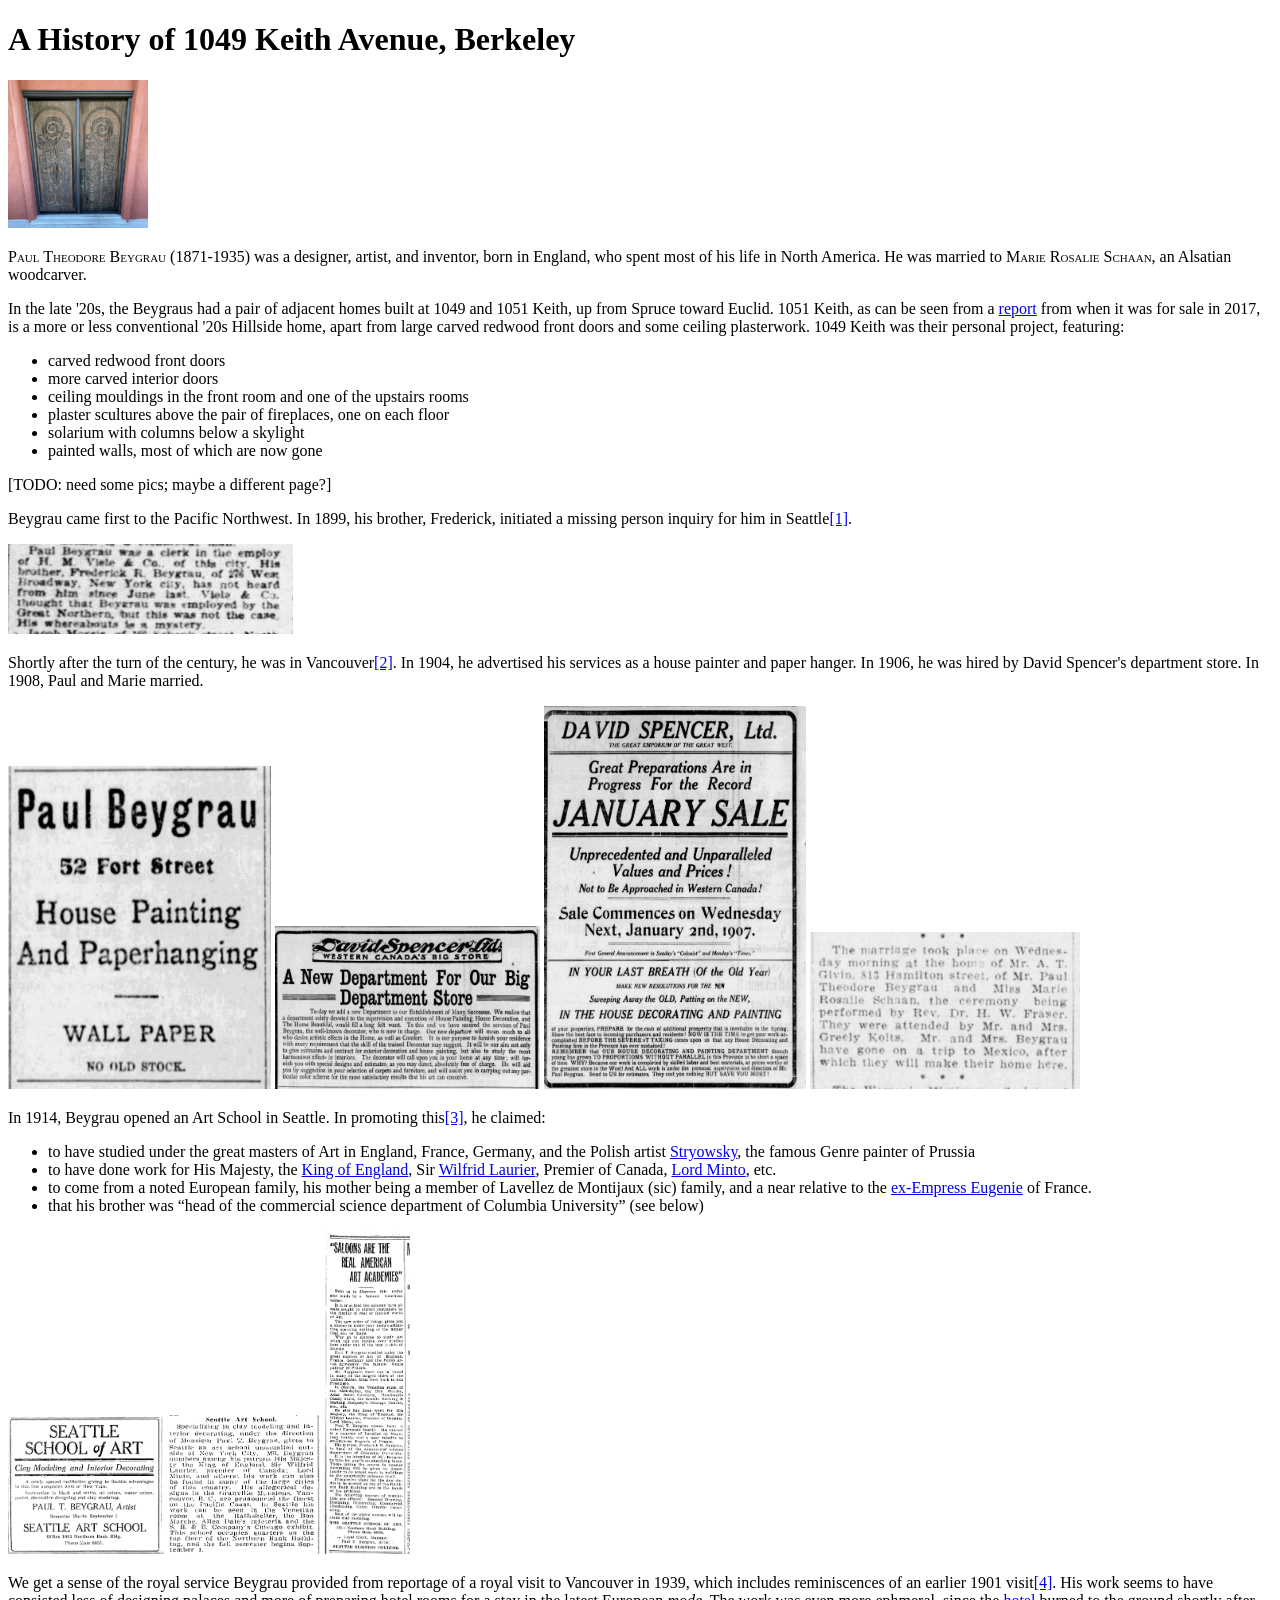
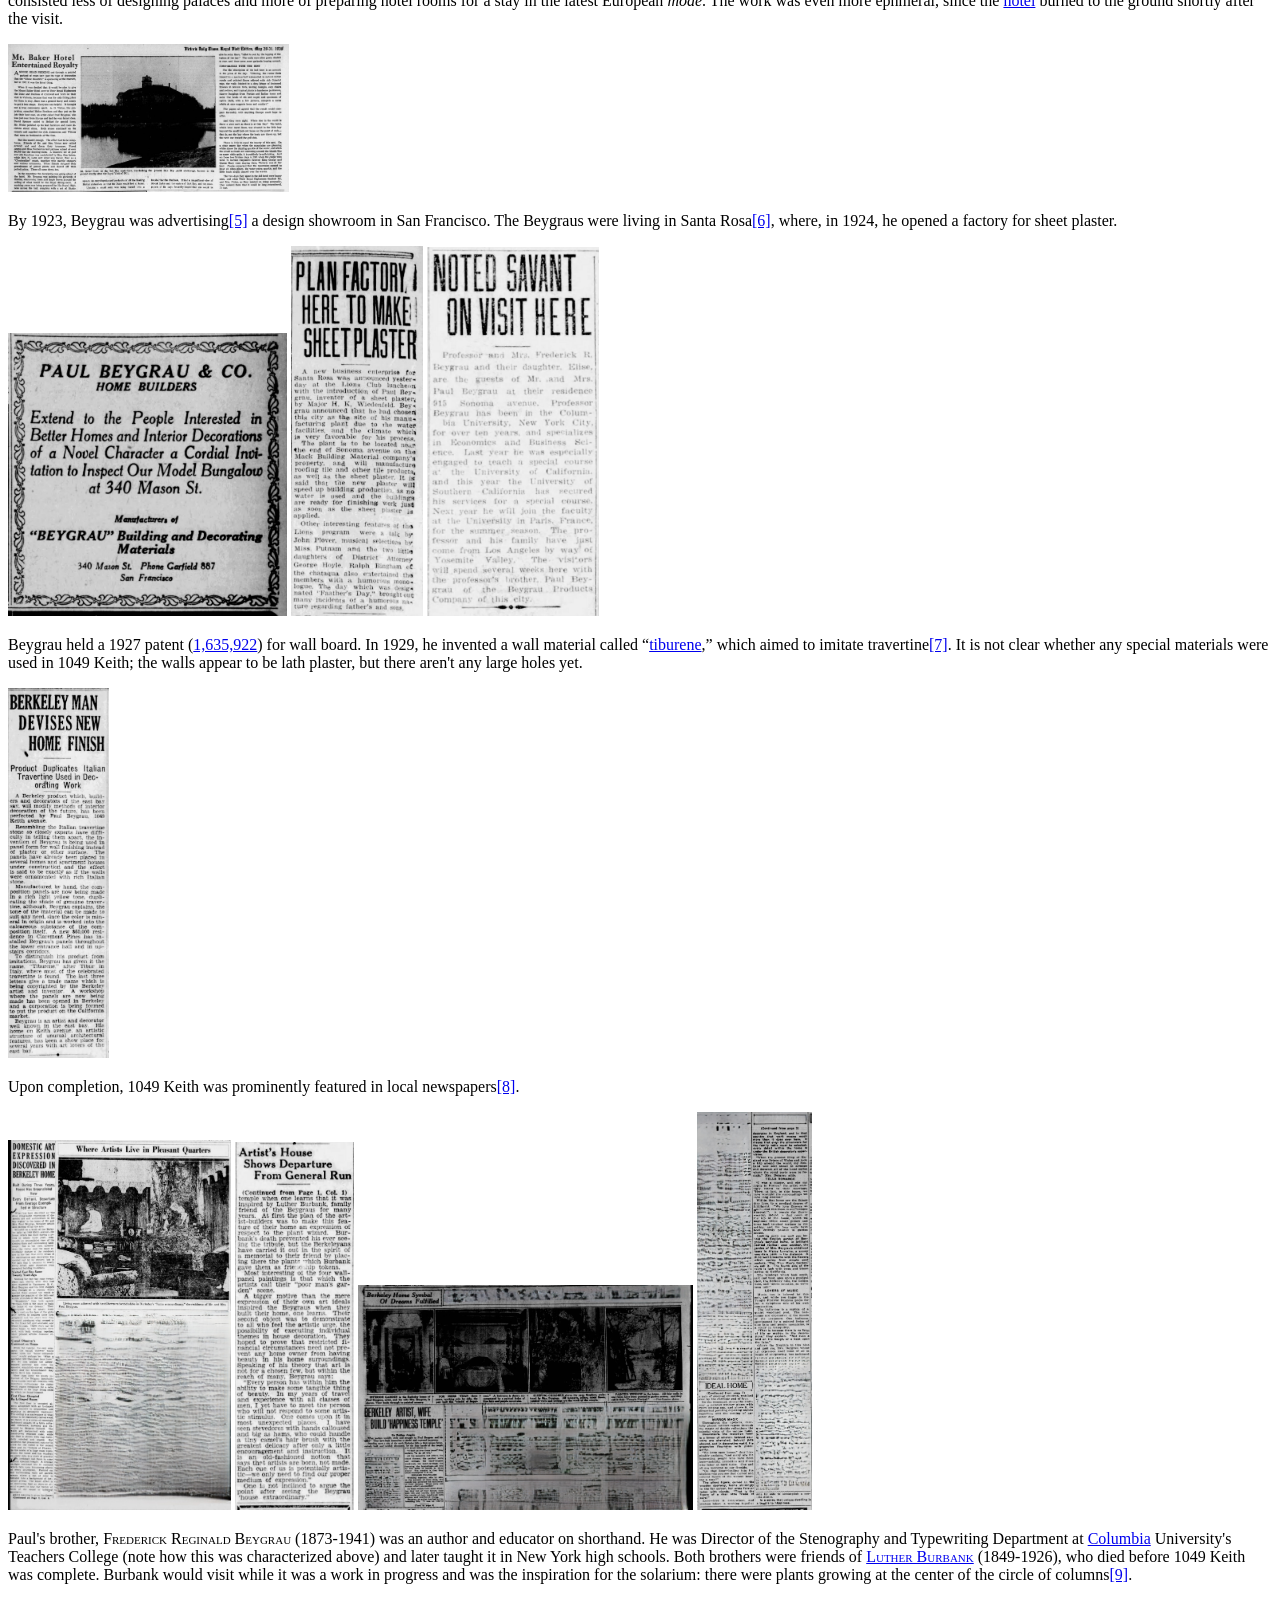
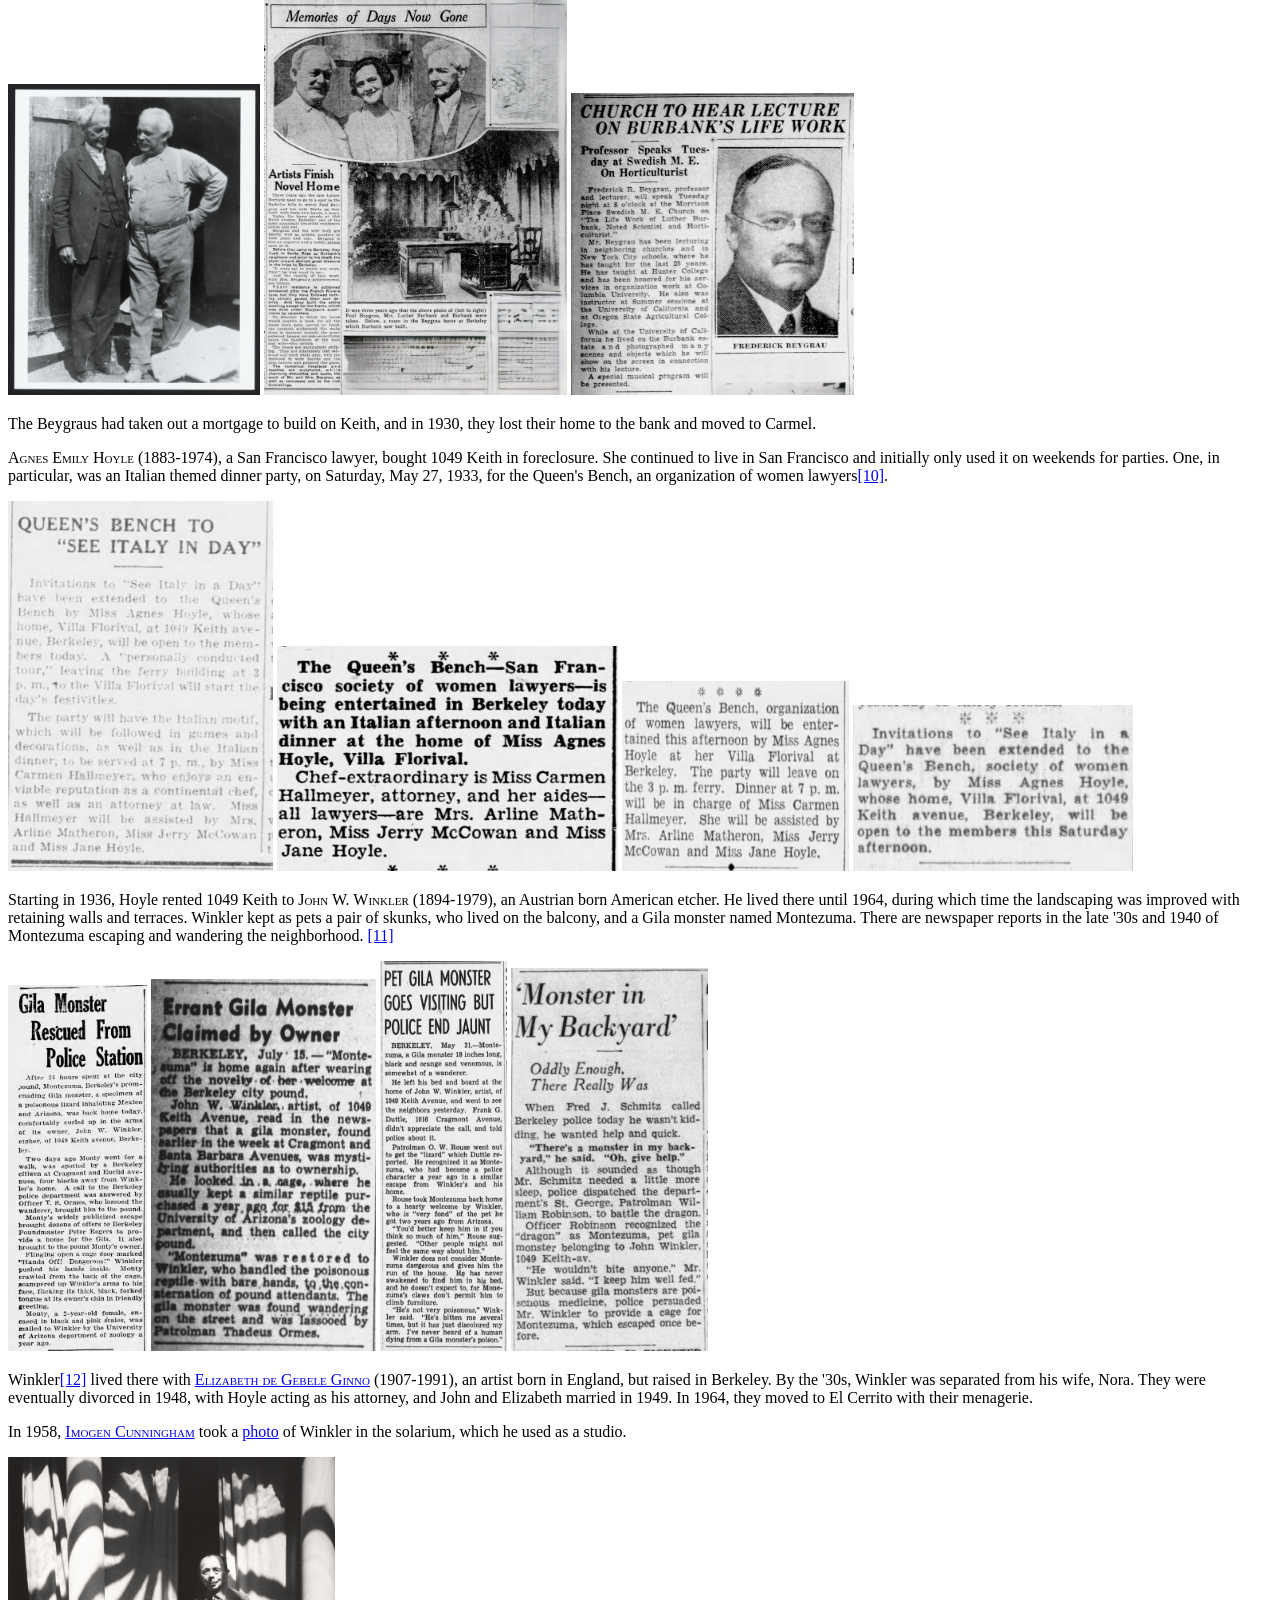
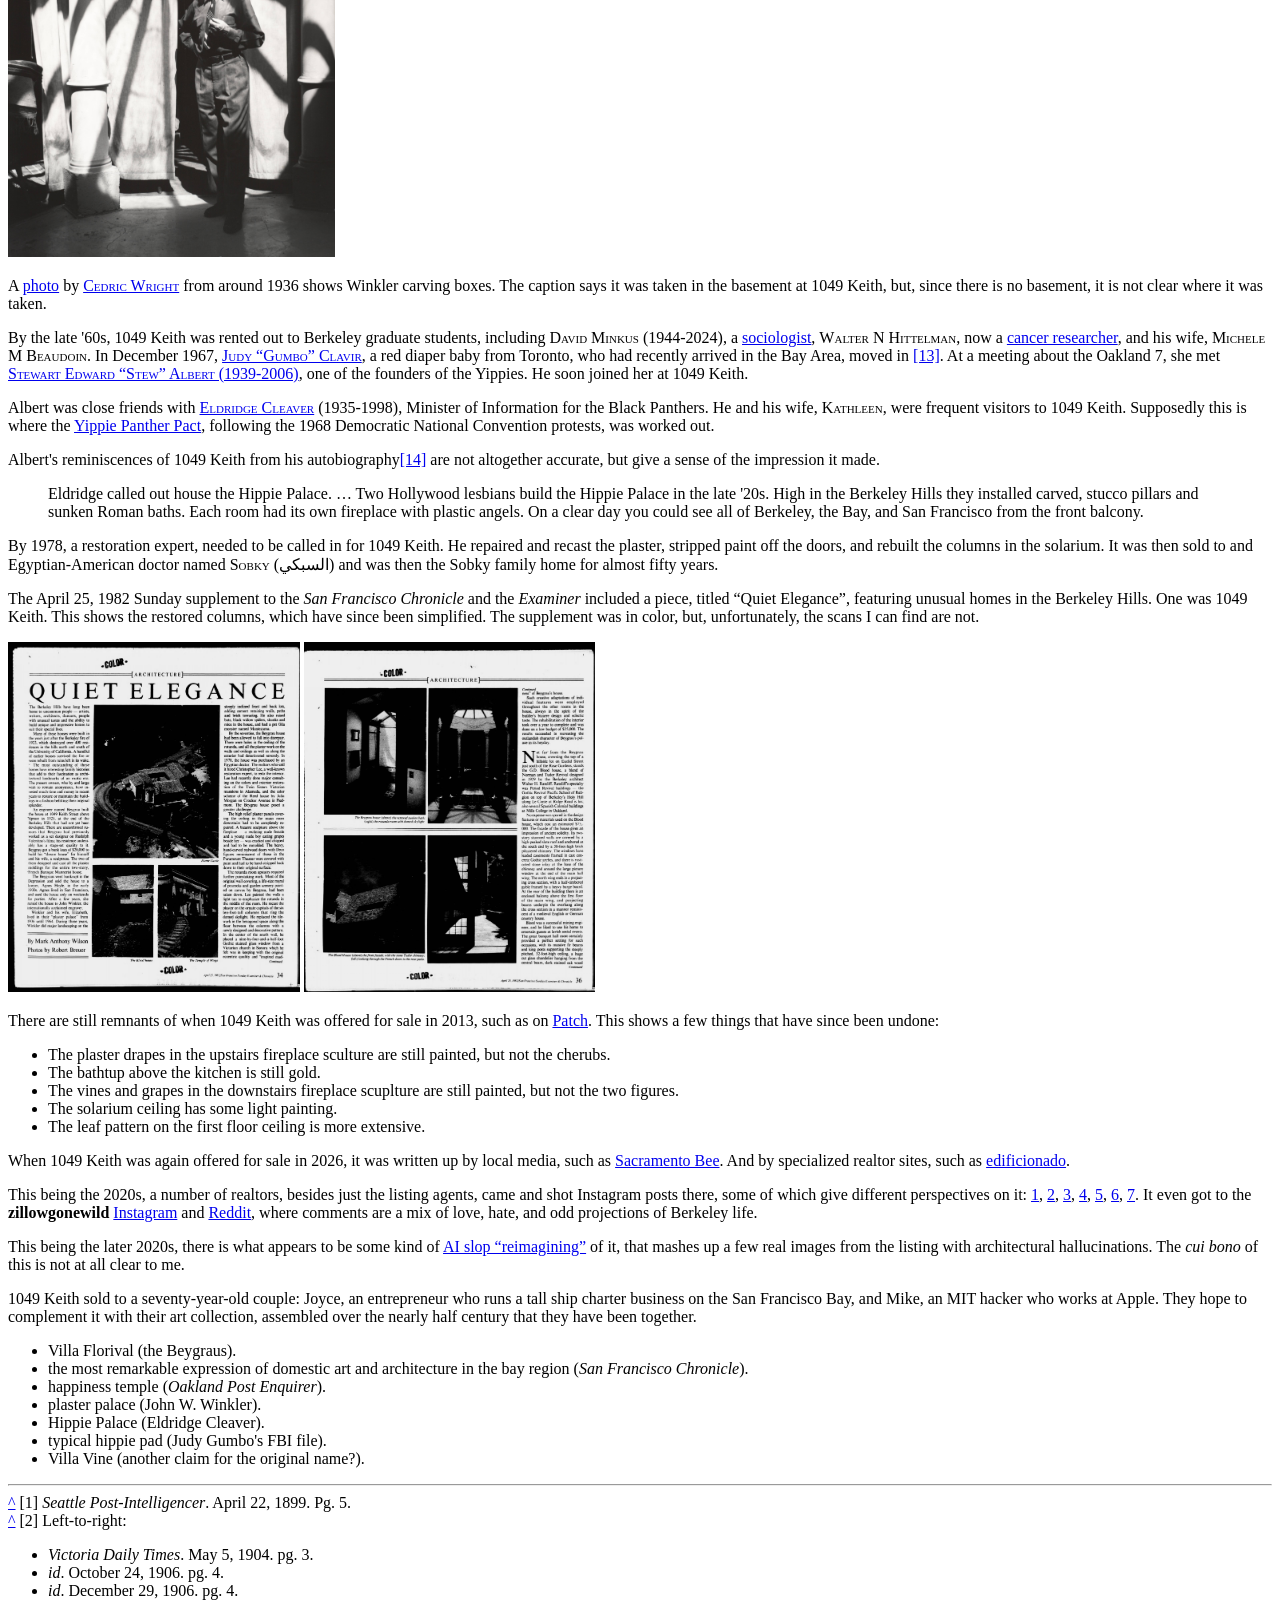
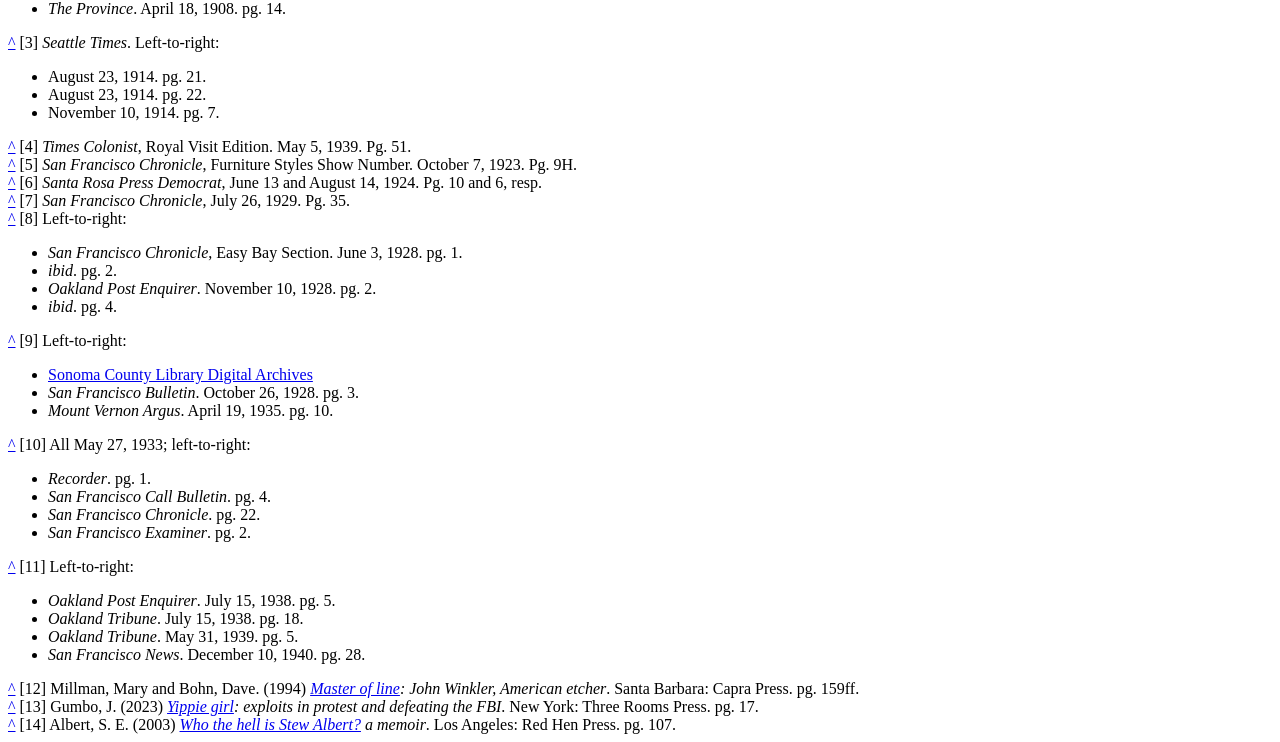
==== commit 56506ccf: "Vancouver." ====
--- a/1049-keith.html
+++ b/1049-keith.html
@@ -43,7 +43,7 @@
 
 <p>
 <span class="person">Paul Theodore Beygrau</span> (1871-1935) was a designer, artist, and inventor, born in England, who spent most of his life in North America.
-He was married to <span class="person">Marie Rosalie Schaaf</span>, an Alsatian woodcarver.
+He was married to <span class="person">Marie Rosalie Schaan</span>, an Alsatian woodcarver.
 </p>
 
 <p>
@@ -61,25 +61,35 @@
   <li>painted walls, most of which are now gone</li>
 </ul>
 
-<p>[TODO: need some pics]</p>
-
-<p>
-[TODO: Canada]
-</p>
-
-<p>
-By 1899, Beygrau was working in Seattle. His brother, Frederick, initiated a missing person inquiry for him there<a href="#fn-seattle-missing" id="fnb-seattle-missing">[*]</a>.
+<p>[TODO: need some pics; maybe a different page?]</p>
+
+<p>
+Beygrau came first to the Pacific Northwest. In 1899, his brother, Frederick, initiated a missing person inquiry for him in Seattle<a href="#fn-seattle-missing" id="fnb-seattle-missing">[*]</a>.
 </p>
 <div>
 <img src="images/Seattle_Post_Intelligencer_1899_04_22_5.jpg" alt="" onclick="openModal(this.src);" width="285" height="90"/>
 </div>
 
 <p>
+Shortly after the turn of the century, he was in Vancouver<a href="#fn-vancouver" id="fnb-vancouver">[*]</a>.
+In 1904, he advertised his services as a house painter and paper hanger.
+In 1906, he was hired by David Spencer&apos;s department store.
+In 1908, Paul and Marie married.
+</p>
+
+<div>
+<img src="images/The_Victoria_Daily_Times_1904_05_26_3.jpg" alt="Paul Beygrau Wall Paper" onclick="openModal(this.src);" width="263" height="323"/>
+<img src="images/The_Victoria_Daily_Times_1906_10_24_4.jpg" alt="New Department" onclick="openModal(this.src);" width="265" height="163"/>
+<img src="images/The_Victoria_Daily_Times_1906_12_29_4.jpg" alt="January Sale" onclick="openModal(this.src);" width="262" height="383"/>
+<img src="images/The_Province_1908_04_18_14.jpg" alt="Marriage" onclick="openModal(this.src);" width="270" height="157"/>
+</div>
+
+<p>
 In 1914, Beygrau opened an Art School in Seattle. In promoting this<a href="#fn-seattle-art-school" id="fnb-seattle-art-school">[*]</a>, he claimed:
 </p>
 <ul>
   <li>to have studied under the great masters of Art in England, France, Germany, and the Polish artist <a href="https://en.wikipedia.org/wiki/Wilhelm_August_Stryowski">Stryowsky</a>, the famous Genre painter of Prussia</li>
-  <li>to have done work for His Majesty, the King of England, Sir <a href="https://en.wikipedia.org/wiki/Wilfrid_Laurier">Wilfrid Laurier</a>, Premier of Canada, <a href="https://en.wikipedia.org/wiki/Victor_Elliot-Murray-Kynynmound,_5th_Earl_of_Minto">Lord Minto</a>, etc.</li>
+  <li>to have done work for His Majesty, the <a href="https://en.wikipedia.org/wiki/George_VI">King of England</a>, Sir <a href="https://en.wikipedia.org/wiki/Wilfrid_Laurier">Wilfrid Laurier</a>, Premier of Canada, <a href="https://en.wikipedia.org/wiki/Victor_Elliot-Murray-Kynynmound,_5th_Earl_of_Minto">Lord Minto</a>, etc.</li>
   <li>to come from a noted European family, his mother being a member of Lavellez de Montijaux (sic) family, and a near relative to the <a href="https://en.wikipedia.org/wiki/Eug%C3%A9nie_de_Montijo">ex-Empress Eugenie</a> of France.</li>
   <li>that his brother was &ldquo;head of the commercial science department of Columbia University&rdquo; (see below)</li>
 </ul>
@@ -87,6 +97,15 @@
 <img src="images/Seattle_Daily_Times_1914-08-23_21.png" alt="Seattle Art School advertisement" onclick="openModal(this.src);" width="156" height="137"/>
 <img src="images/Seattle_Daily_Times_1914-08-23_22.png" alt="Seattle Art School advertorial" onclick="openModal(this.src);" width="152" height="139"/>
 <img src="images/Seattle_Daily_Times_1914-11-10_7.png" alt="Saloons are the Real American Art Academies" onclick="openModal(this.src);" width="86" height="323"/>
+</div>
+
+<p>
+We get a sense of the royal service Beygrau provided from reportage of a royal visit to Vancouver in 1939, which includes reminiscences of an earlier 1901 visit<a href="#fn-royal-visit" id="fnb-royal-visit">[*]</a>.
+His work seems to have consisted less of designing palaces and more of preparing hotel rooms for a stay in the latest European <i>mode</i>. The work was even more ephmeral, since the <a href="https://www.facebook.com/groups/679342199677978/posts/904756997136496/">hotel</a> burned to the ground shortly after the visit.
+</p>
+
+<div>
+<img src="images/Times_Colonist_1939_05_29_51.jpg" alt="Baker Hotel Entertained Royalty" onclick="openModal(this.src);" width="281" height="148"/>
 </div>
 
 <p>
@@ -252,6 +271,17 @@
 <span class="fnn">[*]</span> <i>Seattle Post-Intelligencer</i>. April 22, 1899. Pg. 5.
 </div>
 
+<div class="fn" id="fn-vancouver">
+<a href="#fnb-vancouver">^</a>
+<span class="fnn">[*]</span> Left-to-right:
+<ul>
+  <li><i>Victoria Daily Times</i>. May 5, 1904. pg. 3.</li>
+  <li><i>id</i>. October 24, 1906. pg. 4.</li>
+  <li><i>id</i>. December 29, 1906. pg. 4.</li>
+  <li><i>The Province</i>. April 18, 1908. pg. 14.</li>
+</ul>
+</div>
+
 <div class="fn" id="fn-seattle-art-school">
 <a href="#fnb-seattle-art-school">^</a>
 <span class="fnn">[*]</span> <i>Seattle Times</i>. Left-to-right:
@@ -260,6 +290,11 @@
   <li>August 23, 1914. pg. 22.</li>
   <li>November 10, 1914. pg. 7.</li>
 </ul>
+</div>
+
+<div class="fn" id="fn-royal-visit">
+<a href="#fn-royal-visit">^</a>
+<span class="fnn">[*]</span> <i>Times Colonist</i>, Royal Visit Edition. May 5, 1939. Pg. 51.
 </div>
 
 <div class="fn" id="fn-340-mason">
